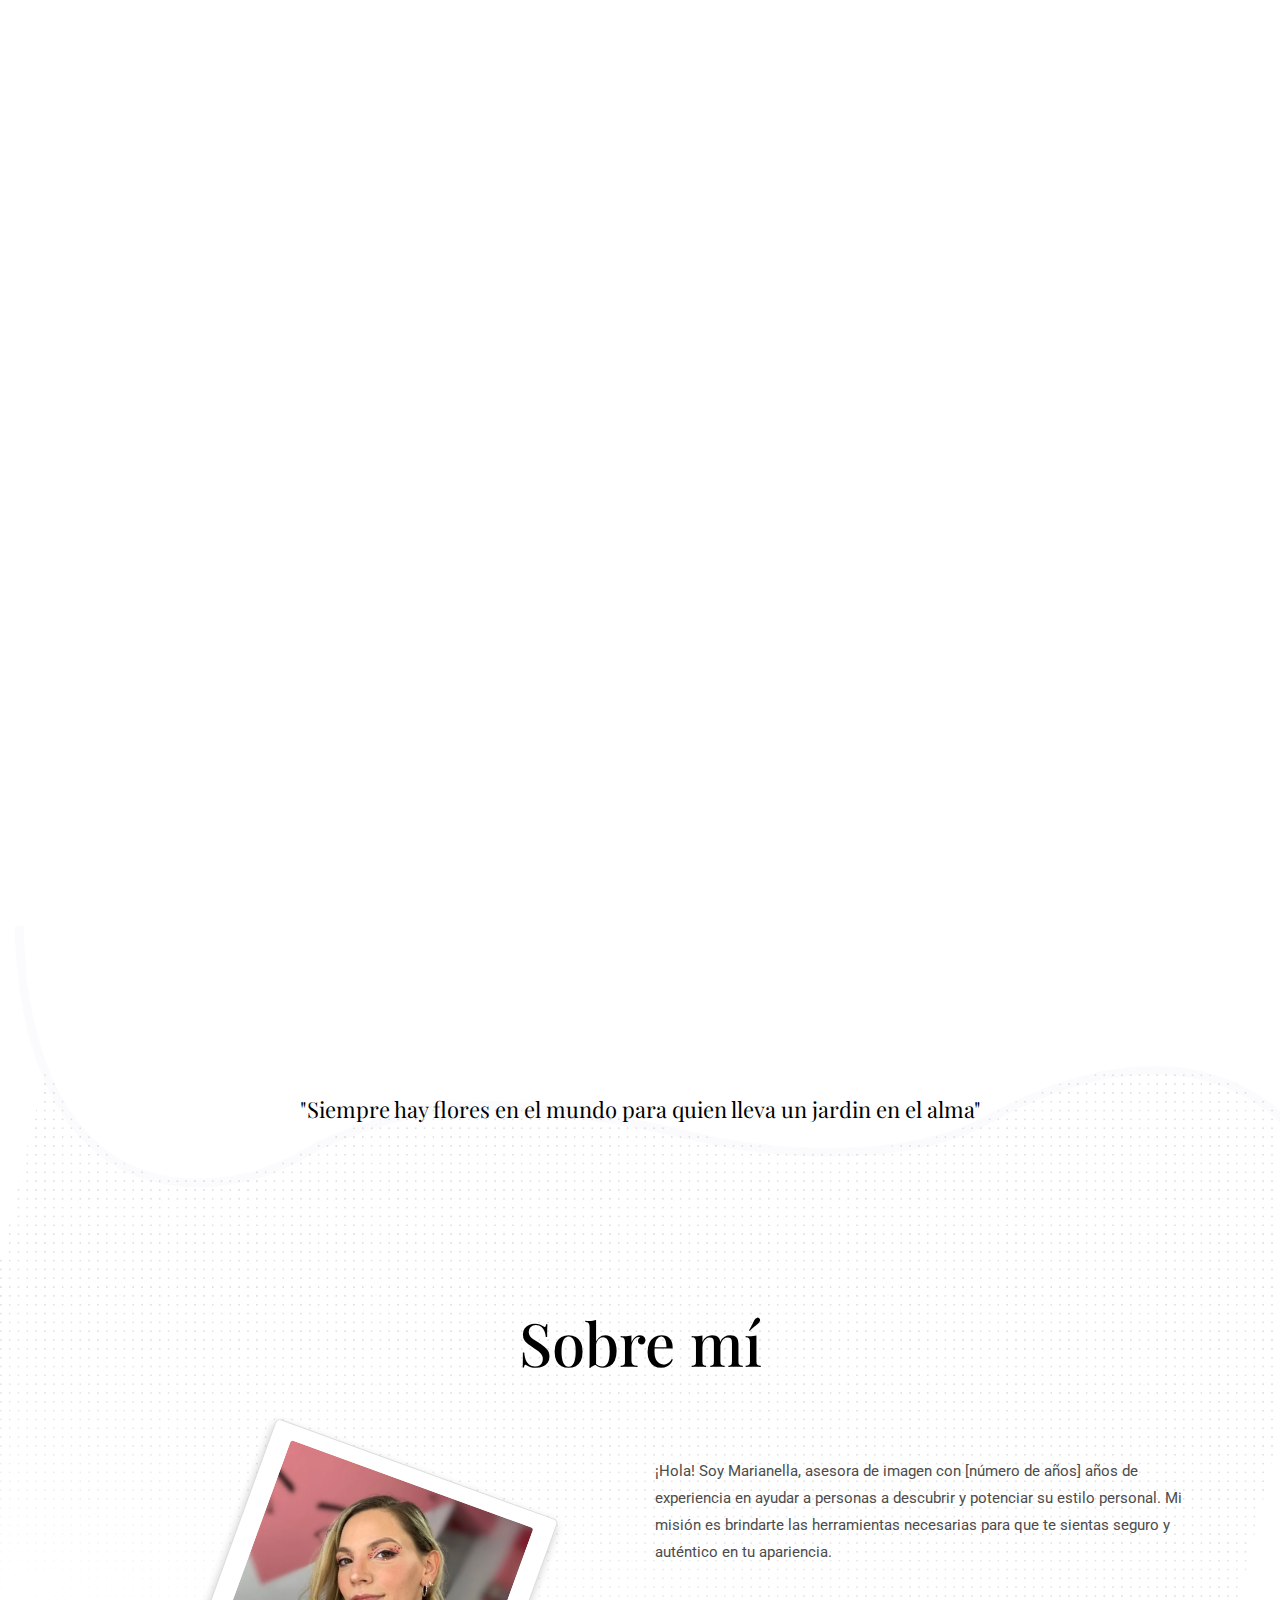
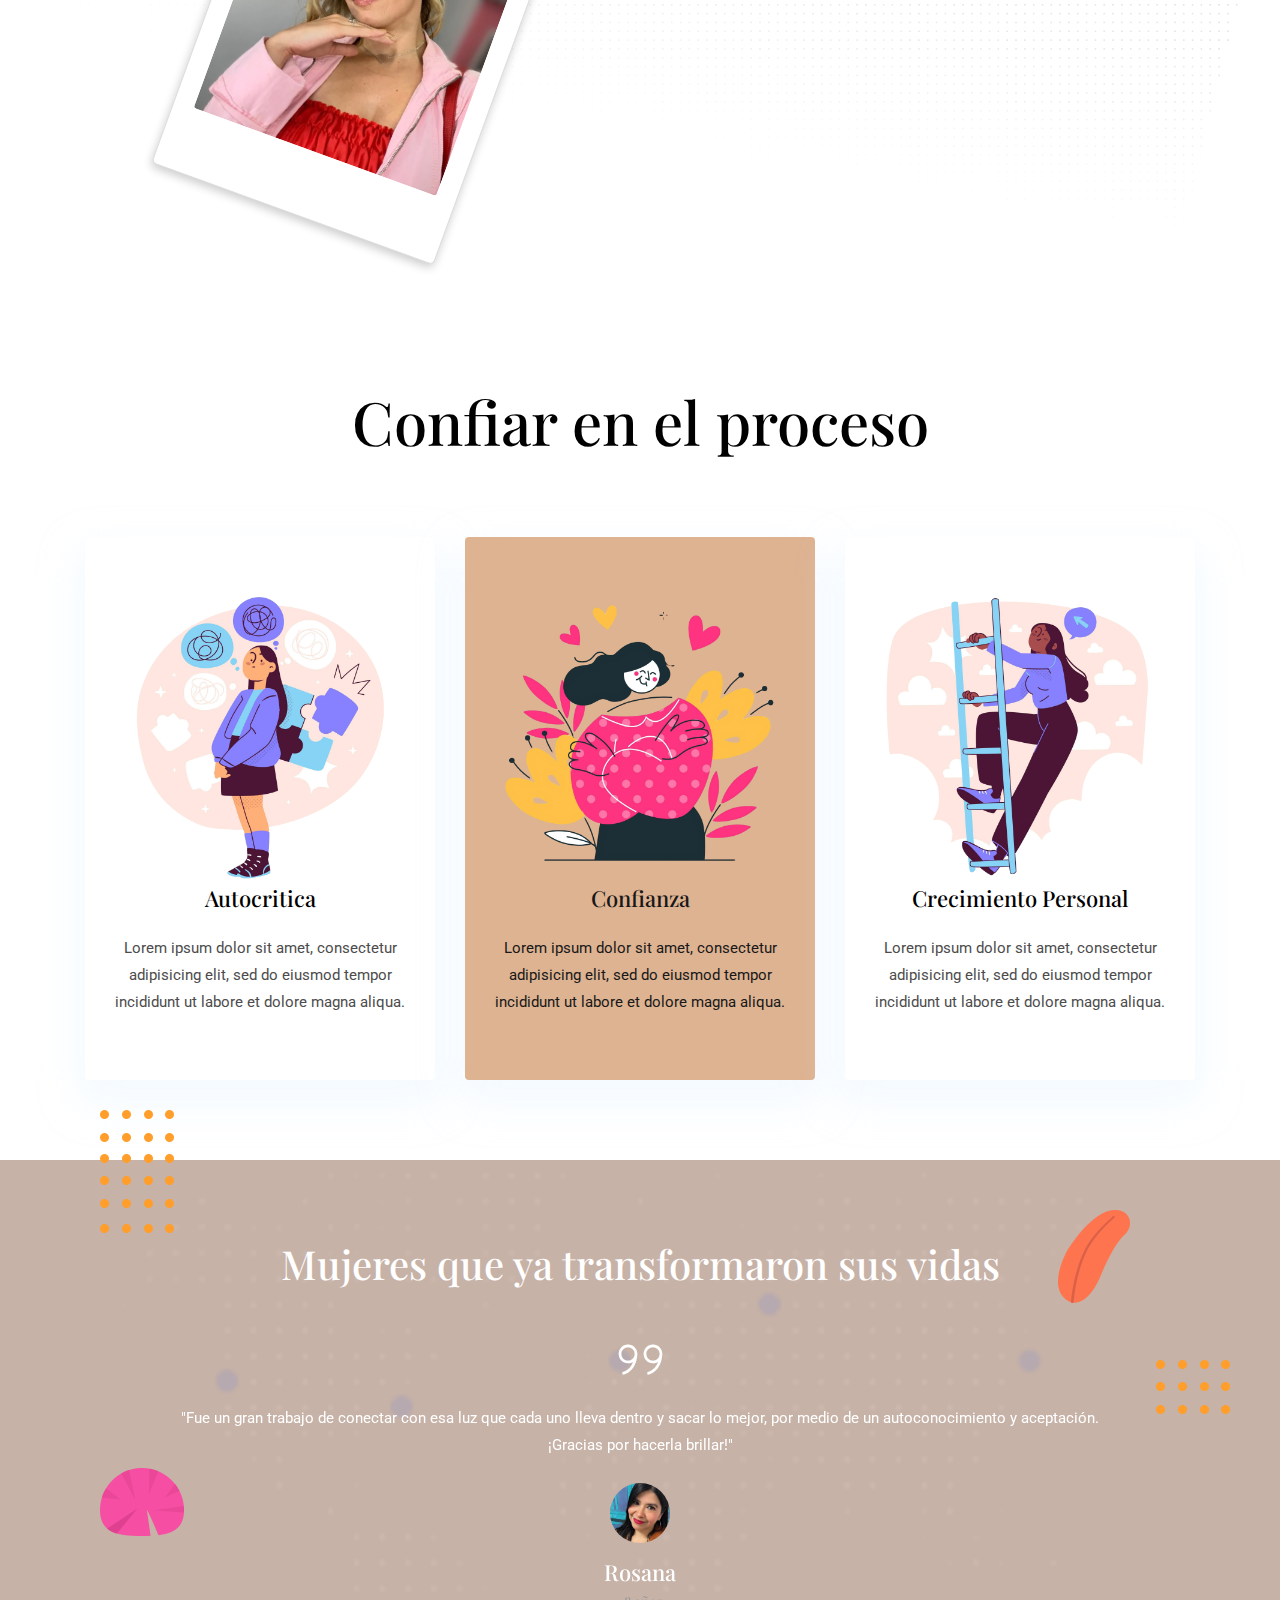
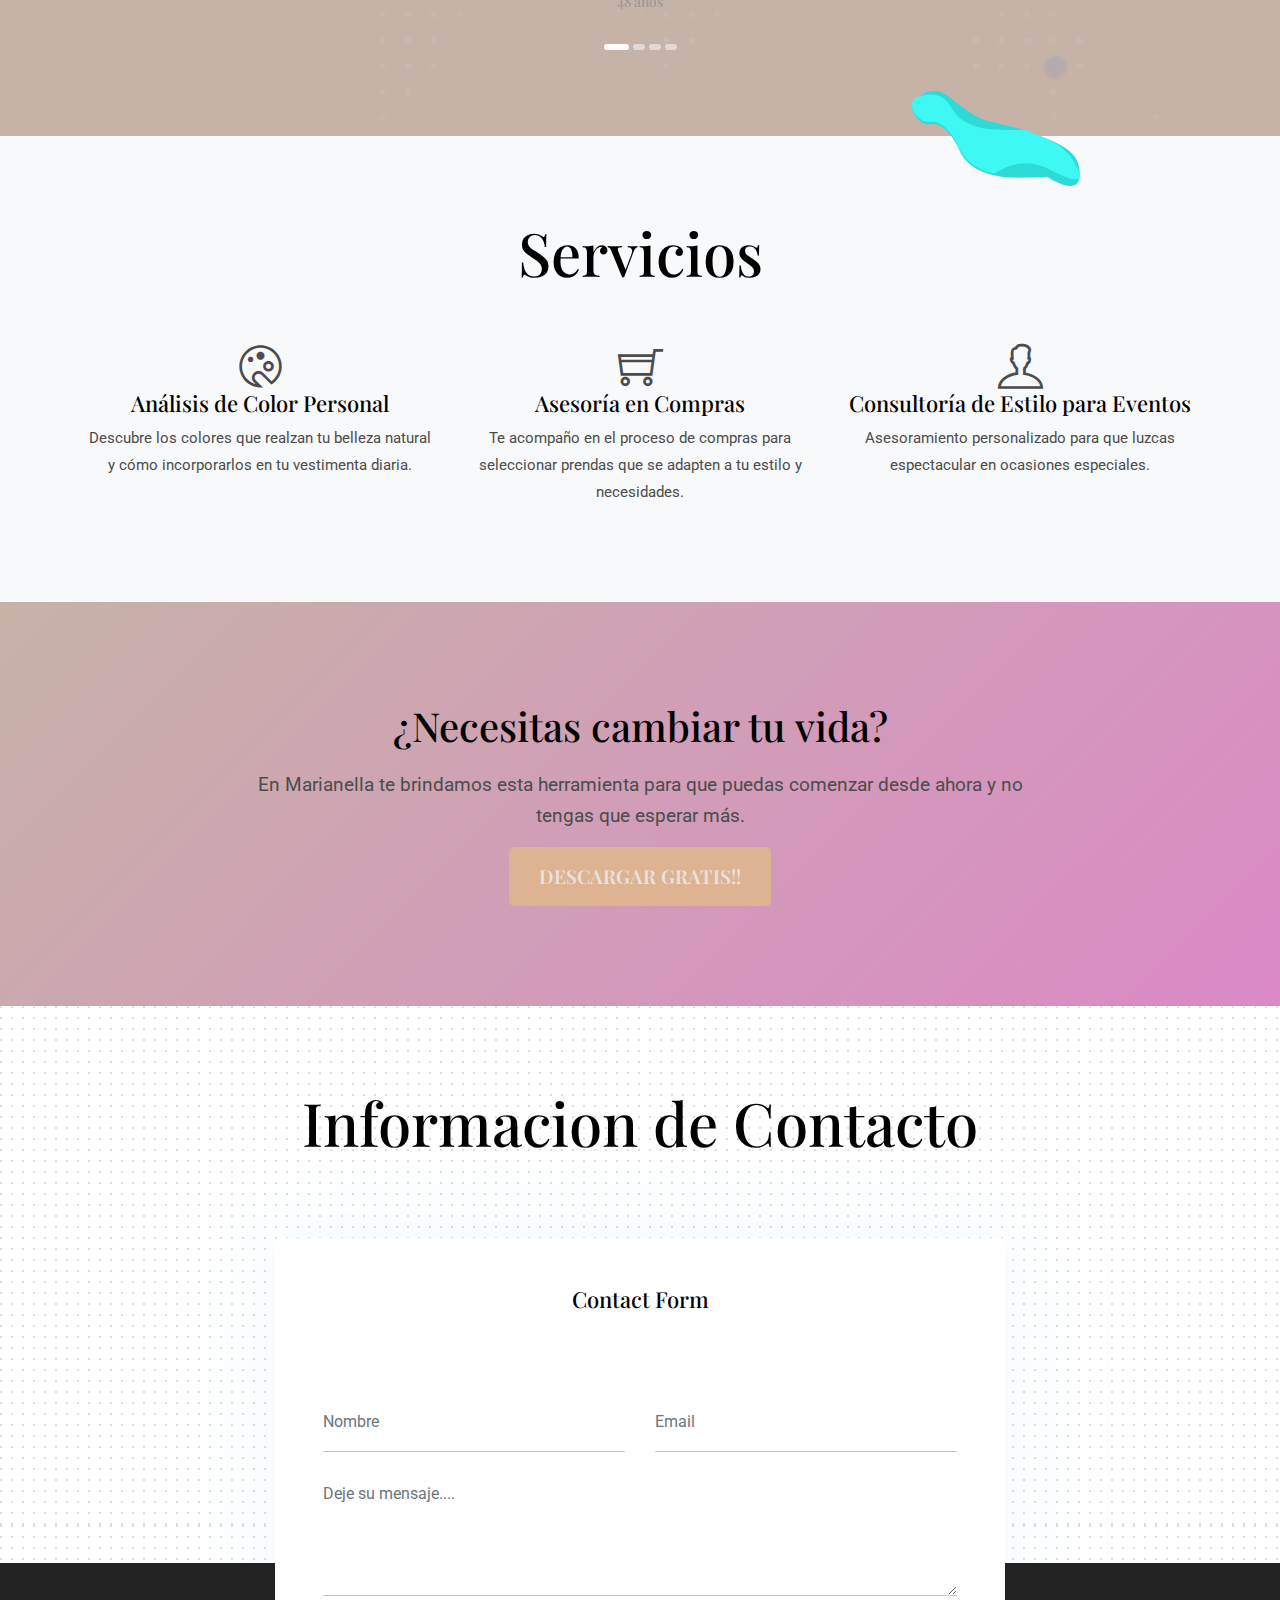
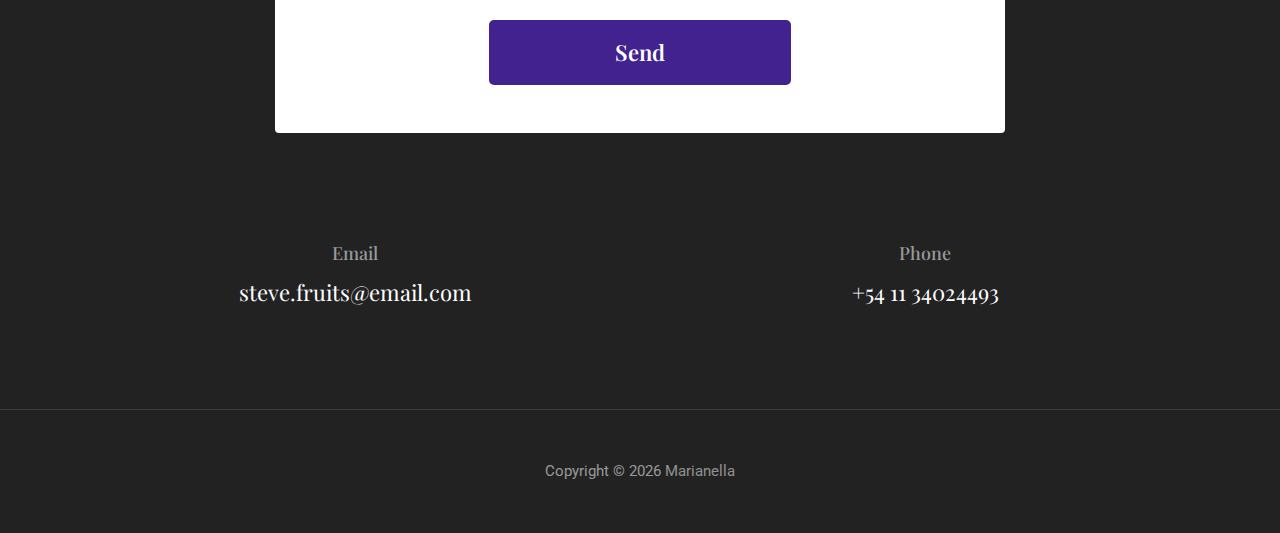
==== index.html @ 1b7acacc "Update index.html" ====
<!DOCTYPE html>
<html lang="en">
  <head>

    <meta charset="utf-8" />
    <title>Marianella</title>

    <!-- Mobile Specific Metas
  ================================================== -->
    <meta http-equiv="X-UA-Compatible" content="IE=edge" />

    <meta
      name="viewport"
      content="width=device-width, initial-scale=1.0, maximum-scale=5.0"
    />

    <!-- theme meta -->
    <meta name="theme-name" content="marianella" />

    <!-- Favicon -->
    <link rel="shortcut icon" type="image/x-icon" href="images/favico.png" />

    <!-- ** Plugins Needed for the Project ** -->
    <!-- Bootstrap -->
    <link rel="stylesheet" href="plugins/bootstrap/bootstrap.min.css" />
    <!-- slick slider -->
    <link rel="stylesheet" href="plugins/slick/slick.css" />
    <!-- themefy-icon -->
    <link rel="stylesheet" href="plugins/themify-icons/themify-icons.css" />

    <!-- Main Stylesheet -->
    <link href="css/style.css" rel="stylesheet" />
  </head>

  <body>
    <header
      class="navigation fixed-top"
      id="header-nav"
      style="opacity: 0; transition: opacity 0.5s"
    >
      <nav class="navbar navbar-expand-lg navbar-dark">
        <a class="navbar-brand font-tertiary h4" href="#">Marianella</a>
        <button
          class="navbar-toggler"
          type="button"
          data-toggle="collapse"
          data-target="#navigation"
          aria-controls="navigation"
          aria-expanded="false"
          aria-label="Toggle navigation"
        >
          <span class="navbar-toggler-icon"></span>
        </button>

        <div class="collapse navbar-collapse text-center" id="navigation">
          <ul class="navbar-nav ml-auto">
            <li class="nav-item">
              <a class="nav-link" href="#parallax">Inicio</a>
            </li>
            <li class="nav-item">
              <a class="nav-link" href="#about">Sobre mí</a>
            </li>
            <li class="nav-item">
              <a class="nav-link" href="#services">Servicios</a>
            </li>
            <li class="nav-item">
              <a class="nav-link" href="#contact">Contacto</a>
            </li>
          </ul>
        </div>
      </nav>
    </header>

    <!-- hero area -->
    <section class="hero-area bg-primary-1" id="parallax">
      <div class="container">
        <div class="row">
          <div class="col-lg-11 mx-auto">
            <h1 class="text-white font-tertiary">
              <span class="fade-in-word" style="--order: 1">Tu estilo,</span>
              <br />
              <span class="fade-in-word" style="--order: 2">Tu esencia,</span>
              <br />
              <span class="fade-in-word" style="--order: 3">Tu arte,</span>
              <br />
              <strong
                ><span class="fade-in-word" style="--order: 4"
                  >Vos</span
                ></strong
              >
            </h1>
          </div>

        </div>
      </div>

      <!-- social icon -->
      <ul class="list-unstyled ml-5 mt-3 position-relative zindex-1">
        <li class="mb-3">
          <a class="text-white" href="https://themefisher.com/"
            ><i class="ti-facebook"></i
          ></a>
        </li>
        <li class="mb-3">
          <a class="text-white" href="https://www.instagram.com/marianellaasesoradeimagen/"
            ><i class="ti-instagram"></i
          ></a>
        </li>
        <li class="mb-3">
          <a class="text-white" href="https://themefisher.com/"
            ><i class="ti-twitter"></i
          ></a>
        </li>
      </ul>
      <!-- /social icon -->
    </section>

    <!-- /hero area -->

    <!-- about -->
    <section class="section">
      <div class="container">
        <div class="row">
          <div class="col-lg-10 mx-auto text-center">
            <p class="font-secondary paragraph-lg text-dark">
              "Siempre hay flores en el mundo para quien lleva un jardin en el
              alma"
            </p>
          </div>
        </div>
      </div>
    </section>
    <!-- /about -->

    <!-- education -->
    <section id="about" class="section position-relative">
      <div class="container">
        <div class="row">
          <div class="col-lg-12 text-center">
            <h2 class="section-title">Sobre mí</h2>
          </div>
          <div class="container">
            <div class="row">
              <div
                class="col-lg-6 d-flex justify-content-center align-items-center"
              >
                <div class="polaroid">
                  <img
                    src="images/marianella.png"
                    alt="Marianella Asesora de Imagen"
                    class="img-fluid"
                  />
                </div>
              </div>
              <div class="col-lg-6">
                <p>
                  ¡Hola! Soy Marianella, asesora de imagen con [número de años]
                  años de experiencia en ayudar a personas a descubrir y
                  potenciar su estilo personal. Mi misión es brindarte las
                  herramientas necesarias para que te sientas seguro y auténtico
                  en tu apariencia.
                </p>
              </div>
            </div>
          </div>
        </div>
      </div>
      <!-- bg image -->
      <img
        class="img-fluid edu-bg-image w-100"
        src="images/backgrounds/education-bg.png"
        alt="bg-image"
      />
    </section>

    <!-- /education -->

    <!-- services -->
    <section class="section">
      <div class="container">
        <div class="row">
          <div class="col-12 text-center">
            <h2 class="section-title">Confiar en el proceso</h2>
          </div>
          <div class="col-md-4 mb-4 mb-md-0">
            <div class="card hover-shadow shadow">
              <div class="card-body text-center px-4 py-5">
                <img
                  src="images/illustrations/auto.png"
                  alt=""
                  style="width: 300px; height: 300px; object-fit: contain"
                />
                <h4 class="mb-4">Autocritica</h4>
                <p>
                  Lorem ipsum dolor sit amet, consectetur adipisicing elit, sed
                  do eiusmod tempor incididunt ut labore et dolore magna aliqua.
                </p>
              </div>
            </div>
          </div>
          <div class="col-md-4 mb-4 mb-md-0">
            <div class="card active-bg-primary hover-shadow shadow">
              <div class="card-body text-center px-4 py-5">
                <img
                  src="images/illustrations/amor.png"
                  alt=""
                  style="width: 300px; height: 300px; object-fit: contain"
                />
                <h4 class="mb-4">Confianza</h4>
                <p>
                  Lorem ipsum dolor sit amet, consectetur adipisicing elit, sed
                  do eiusmod tempor incididunt ut labore et dolore magna aliqua.
                </p>
              </div>
            </div>
          </div>
          <div class="col-md-4 mb-4 mb-md-0">
            <div class="card hover-shadow shadow">
              <div class="card-body text-center px-4 py-5">
                <img
                  src="images/illustrations/creci.png"
                  alt=""
                  style="width: 3OOpx; height: 300px; object-fit: contain"
                />
                <h4 class="mb-4">Crecimiento Personal</h4>
                <p>
                  Lorem ipsum dolor sit amet, consectetur adipisicing elit, sed
                  do eiusmod tempor incididunt ut labore et dolore magna aliqua.
                </p>
              </div>
            </div>
          </div>
        </div>
      </div>
    </section>
    <!-- /services -->

    <!-- testimonial -->
    <section class="section bg-primary position-relative testimonial-bg-shapes">
      <div class="container">
        <div class="row">
          <div class="col-12 text-center">
            <h3 class="section-title text-white mb-5">
              Mujeres que ya transformaron sus vidas
            </h3>
          </div>
          <div class="col-lg-10 mx-auto testimonial-slider">
            <!-- slider-item -->
            <div class="text-center testimonial-content">
              <i class="ti-quote-right text-white icon mb-4 d-inline-block"></i>
              <p class="text-white mb-4">
                "Fue un gran trabajo de conectar con esa luz que cada uno lleva
                dentro y sacar lo mejor, por medio de un autoconocimiento y
                aceptación. ¡Gracias por hacerla brillar!"
              </p>
              <img
                class="img-fluid rounded-circle mb-3 d-inline-block"
                src="images/testimonial/rosana.png"
                alt="Rosana"
                style="width: 60px; height: 60px"
              />
              <h4 class="text-white">Rosana</h4>
              <h6 class="text-light mb-4">48 años</h6>
            </div>
            <!-- slider-item -->
            <div class="text-center testimonial-content">
              <i class="ti-quote-right text-white icon mb-4 d-inline-block"></i>
              <p class="text-white mb-4">
                "Gracias Marianella por tu profesionalismo, paciencia y
                dedicación. ¡Me siento genial!"
              </p>
              <img
                class="img-fluid rounded-circle mb-3 d-inline-block"
                src="images/testimonial/jimena.png"
                alt="Jimena"
                style="width: 60px; height: 60px"
              />
              <h4 class="text-white">Jimena</h4>
              <h6 class="text-light mb-4">46 años</h6>
            </div>
            <!-- slider-item -->
            <div class="text-center testimonial-content">
              <i class="ti-quote-right text-white icon mb-4 d-inline-block"></i>
              <p class="text-white mb-4">
                "Después de trabajar con Marianella, finalmente me siento bien
                conmigo misma. ¡Es increíble cómo ha cambiado mi confianza!"
              </p>
              <img
                class="img-fluid rounded-circle mb-3 d-inline-block"
                src="images/testimonial/guadalupe.png"
                alt="Guadalupe"
                style="width: 60px; height: 60px"
              />
              <h4 class="text-white">Guadalupe</h4>
              <h6 class="text-light mb-4">29 años</h6>
            </div>
            <!-- slider-item -->
            <div class="text-center testimonial-content">
              <i class="ti-quote-right text-white icon mb-4 d-inline-block"></i>
              <p class="text-white mb-4">
                "No solo descubrí mi estilo personal, sino que me reconecté con
                mi poder interno. ¡Gracias por tanto!"
              </p>
              <img
                class="img-fluid rounded-circle mb-3 d-inline-block"
                src="images/testimonial/ludmila.png"
                alt="Ludmila"
                style="width: 60px; height: 60px"
              />
              <h4 class="text-white">Ludmila</h4>
              <h6 class="text-light mb-4">23 años</h6>
            </div>
          </div>
        </div>
      </div>
      <!-- bg shapes -->
      <img
        src="images/backgrounds/map.png"
        alt="map"
        class="img-fluid bg-map"
      />
      <img
        src="images/illustrations/dots-group-v.png"
        alt="bg-shape"
        class="img-fluid bg-shape-1"
      />
      <img
        src="images/illustrations/leaf-orange.png"
        alt="bg-shape"
        class="img-fluid bg-shape-2"
      />
      <img
        src="images/illustrations/dots-group-sm.png"
        alt="bg-shape"
        class="img-fluid bg-shape-3"
      />
      <img
        src="images/illustrations/leaf-pink-round.png"
        alt="bg-shape"
        class="img-fluid bg-shape-4"
      />
      <img
        src="images/illustrations/leaf-cyan.png"
        alt="bg-shape"
        class="img-fluid bg-shape-5"
      />
    </section>

    <!-- /testimonial -->

    <!-- Sección Servicios -->
    <section id="services" class="section bg-light">
      <div class="container">
        <div class="row">
          <div class="col-12 text-center">
            <h2>Servicios</h2>
          </div>
          <div class="col-md-4 mt-5">
            <div class="service-box text-center">
              <i class="ti-palette icon"></i>
              <h4>Análisis de Color Personal</h4>
              <p>
                Descubre los colores que realzan tu belleza natural y cómo
                incorporarlos en tu vestimenta diaria.
              </p>
            </div>
          </div>
          <div class="col-md-4 mt-5 text-center">
            <div class="service-box">
              <i class="ti-shopping-cart icon"></i>
              <h4>Asesoría en Compras</h4>
              <p>
                Te acompaño en el proceso de compras para seleccionar prendas
                que se adapten a tu estilo y necesidades.
              </p>
            </div>
          </div>
          <div class="col-md-4 mt-5 text-center">
            <div class="service-box">
              <i class="ti-user icon"></i>
              <h4>Consultoría de Estilo para Eventos</h4>
              <p>
                Asesoramiento personalizado para que luzcas espectacular en
                ocasiones especiales.
              </p>
            </div>
          </div>
        </div>
      </div>
    </section>
    <!-- blog -->
    <section class="banner-section text-center">
      <div class="container">
        <div class="row align-items-center">
          <div class="col-lg-12">
            <h2 class="banner-title">¿Necesitas cambiar tu vida?</h2>
            <p class="banner-text">
              En Marianella te brindamos esta herramienta para que puedas comenzar desde ahora y no tengas que esperar más.
            </p>
            <a href="herramienta.pdf" class="btn btn-primary banner-button mt-3" download>Descargar GRATIS!!</a>
          </div>
        </div>
      </div>
    </section>
    
    <!-- /blog -->

    <!-- contact -->
    <section
      id="contact"
      class="section section-on-footer"
      data-background="images/backgrounds/bg-dots.png"
    >
      <div class="container">
        <div class="row">
          <div class="col-12 text-center">
            <h2 class="section-title">Informacion de Contacto</h2>
          </div>
          <div class="col-lg-8 mx-auto">
            <div class="bg-white rounded text-center p-5 shadow-down">
              <h4 class="mb-80">Contact Form</h4>
              <form action="#" class="row">
                <div class="col-md-6">
                  <input
                    type="text"
                    id="name"
                    name="name"
                    placeholder="Nombre"
                    class="form-control px-0 mb-4"
                    required
                  />
                </div>
                <div class="col-md-6">
                  <input
                    type="email"
                    id="email"
                    name="email"
                    placeholder="Email"
                    class="form-control px-0 mb-4"
                    required
                  />
                </div>
                <div class="col-12">
                  <textarea
                    name="message"
                    id="message"
                    class="form-control px-0 mb-4"
                    placeholder="Deje su mensaje...."
                    required
                  ></textarea>
                </div>
                <div class="col-lg-6 col-10 mx-auto">
                  <button class="btn btn-primary w-100">send</button>
                </div>
              </form>
            </div>
          </div>
        </div>
      </div>
    </section>
    <!-- /contact -->
    <div id="whatsapp-button" style="display: none; position: fixed; bottom: 20px; right: 20px; z-index: 1000;">
      <a href="https://wa.me/541134024493" target="_blank" title="Contáctame en WhatsApp">
        <svg xmlns="http://www.w3.org/2000/svg" x="0px" y="0px" width="50" height="50" viewBox="0 0 48 48">
          <path fill="#fff" d="M4.9,43.3l2.7-9.8C5.9,30.6,5,27.3,5,24C5,13.5,13.5,5,24,5c5.1,0,9.8,2,13.4,5.6	C41,14.2,43,18.9,43,24c0,10.5-8.5,19-19,19c0,0,0,0,0,0h0c-3.2,0-6.3-0.8-9.1-2.3L4.9,43.3z"></path><path fill="#fff" d="M4.9,43.8c-0.1,0-0.3-0.1-0.4-0.1c-0.1-0.1-0.2-0.3-0.1-0.5L7,33.5c-1.6-2.9-2.5-6.2-2.5-9.6	C4.5,13.2,13.3,4.5,24,4.5c5.2,0,10.1,2,13.8,5.7c3.7,3.7,5.7,8.6,5.7,13.8c0,10.7-8.7,19.5-19.5,19.5c-3.2,0-6.3-0.8-9.1-2.3	L5,43.8C5,43.8,4.9,43.8,4.9,43.8z"></path><path fill="#cfd8dc" d="M24,5c5.1,0,9.8,2,13.4,5.6C41,14.2,43,18.9,43,24c0,10.5-8.5,19-19,19h0c-3.2,0-6.3-0.8-9.1-2.3	L4.9,43.3l2.7-9.8C5.9,30.6,5,27.3,5,24C5,13.5,13.5,5,24,5 M24,43L24,43L24,43 M24,43L24,43L24,43 M24,4L24,4C13,4,4,13,4,24	c0,3.4,0.8,6.7,2.5,9.6L3.9,43c-0.1,0.3,0,0.7,0.3,1c0.2,0.2,0.4,0.3,0.7,0.3c0.1,0,0.2,0,0.3,0l9.7-2.5c2.8,1.5,6,2.2,9.2,2.2	c11,0,20-9,20-20c0-5.3-2.1-10.4-5.8-14.1C34.4,6.1,29.4,4,24,4L24,4z"></path><path fill="#40c351" d="M35.2,12.8c-3-3-6.9-4.6-11.2-4.6C15.3,8.2,8.2,15.3,8.2,24c0,3,0.8,5.9,2.4,8.4L11,33l-1.6,5.8	l6-1.6l0.6,0.3c2.4,1.4,5.2,2.2,8,2.2h0c8.7,0,15.8-7.1,15.8-15.8C39.8,19.8,38.2,15.8,35.2,12.8z"></path><path fill="#fff" fill-rule="evenodd" d="M19.3,16c-0.4-0.8-0.7-0.8-1.1-0.8c-0.3,0-0.6,0-0.9,0	s-0.8,0.1-1.3,0.6c-0.4,0.5-1.7,1.6-1.7,4s1.7,4.6,1.9,4.9s3.3,5.3,8.1,7.2c4,1.6,4.8,1.3,5.7,1.2c0.9-0.1,2.8-1.1,3.2-2.3	c0.4-1.1,0.4-2.1,0.3-2.3c-0.1-0.2-0.4-0.3-0.9-0.6s-2.8-1.4-3.2-1.5c-0.4-0.2-0.8-0.2-1.1,0.2c-0.3,0.5-1.2,1.5-1.5,1.9	c-0.3,0.3-0.6,0.4-1,0.1c-0.5-0.2-2-0.7-3.8-2.4c-1.4-1.3-2.4-2.8-2.6-3.3c-0.3-0.5,0-0.7,0.2-1c0.2-0.2,0.5-0.6,0.7-0.8	c0.2-0.3,0.3-0.5,0.5-0.8c0.2-0.3,0.1-0.6,0-0.8C20.6,19.3,19.7,17,19.3,16z" clip-rule="evenodd"></path>
          </svg>
      </a>
    </div>
    

    <!-- footer -->
    <footer class="bg-dark footer-section">
      <div class="section">
        <div class="container text-center">
          <div class="row">
            <div class="col-md-6">
              <h5 class="text-light">Email</h5>
              <p class="text-white paragraph-lg font-secondary">
                steve.fruits@email.com
              </p>
            </div>
            <div class="col-md-6">
              <h5 class="text-light">Phone</h5>
              <p class="text-white paragraph-lg font-secondary">
                +54 11 34024493
              </p>
            </div>
          </div>
        </div>
      </div>
      <div class="border-top text-center border-dark py-5">
        <p class="mb-0 text-light">
          Copyright &copy;
          <script>
            var CurrentYear = new Date().getFullYear();
            document.write(CurrentYear);
          </script>
          
          <a class="text-white-50" >Marianella</a>
        </p>
      </div>
    </footer>
    <!-- /footer -->
    <script>
      document.querySelectorAll("a.nav-link").forEach((anchor) => {
        anchor.addEventListener("click", function (e) {
          e.preventDefault();
          const target = document.querySelector(this.getAttribute("href"));
          target.scrollIntoView({
            behavior: "smooth",
            block: "start",
          });
        });
      });

      document.addEventListener("DOMContentLoaded", () => {
        const lastWord = document.querySelector(".fade-in-word:last-of-type");
        const header = document.getElementById("header-nav");

        if (lastWord) {
          // Obtén el tiempo total de la animación del último span
          const animationDelay = parseFloat(
            getComputedStyle(lastWord).getPropertyValue("animation-delay")
          );
          const animationDuration = parseFloat(
            getComputedStyle(lastWord).getPropertyValue("animation-duration")
          );

          // Calcula el tiempo total de espera
          const totalAnimationTime =
            (animationDelay + animationDuration) * 1000;

          // Muestra el header después de que termine la animación
          setTimeout(() => {
            header.style.opacity = 1;
          }, totalAnimationTime);
        }
      });
    </script>
    <script>
      document.addEventListener("scroll", () => {
        const whatsappButton = document.getElementById("whatsapp-button");
        const scrollPosition = window.scrollY;
    
        // Muestra el botón si el scroll supera los 100px
        if (scrollPosition > 100) {
          whatsappButton.style.display = "block";
          whatsappButton.classList.remove("hidden");
          whatsappButton.classList.add("visible");
        } else {
          whatsappButton.classList.remove("visible");
          whatsappButton.classList.add("hidden");
          setTimeout(() => {
            whatsappButton.style.display = "none";
          }, 300); // Espera el tiempo de la animación antes de ocultarlo
        }
      });
    </script>
    
    <!-- jQuery -->
    <script src="plugins/jQuery/jquery.min.js"></script>
    <!-- Bootstrap JS -->
    <script src="plugins/bootstrap/bootstrap.min.js"></script>
    <!-- slick slider -->
    <script src="plugins/slick/slick.min.js"></script>
    <!-- filter -->
    <script src="plugins/shuffle/shuffle.min.js"></script>

    <!-- Main Script -->
    <script src="js/script.js"></script>
  </body>
</html>
---- plugins/themify-icons/themify-icons.css ----
@font-face{font-family:themify;src:url(fonts/themify.eot?-fvbane);src:url(fonts/themify.eot?#iefix-fvbane) format('embedded-opentype'),url(fonts/themify.woff?-fvbane) format('woff'),url(fonts/themify.ttf?-fvbane) format('truetype'),url(fonts/themify.svg?-fvbane#themify) format('svg');font-weight:400;font-style:normal}[class*=" ti-"],[class^=ti-]{font-family:themify;speak:none;font-style:normal;font-weight:400;font-variant:normal;text-transform:none;line-height:1;-webkit-font-smoothing:antialiased;-moz-osx-font-smoothing:grayscale}.ti-wand:before{content:"\e600"}.ti-volume:before{content:"\e601"}.ti-user:before{content:"\e602"}.ti-unlock:before{content:"\e603"}.ti-unlink:before{content:"\e604"}.ti-trash:before{content:"\e605"}.ti-thought:before{content:"\e606"}.ti-target:before{content:"\e607"}.ti-tag:before{content:"\e608"}.ti-tablet:before{content:"\e609"}.ti-star:before{content:"\e60a"}.ti-spray:before{content:"\e60b"}.ti-signal:before{content:"\e60c"}.ti-shopping-cart:before{content:"\e60d"}.ti-shopping-cart-full:before{content:"\e60e"}.ti-settings:before{content:"\e60f"}.ti-search:before{content:"\e610"}.ti-zoom-in:before{content:"\e611"}.ti-zoom-out:before{content:"\e612"}.ti-cut:before{content:"\e613"}.ti-ruler:before{content:"\e614"}.ti-ruler-pencil:before{content:"\e615"}.ti-ruler-alt:before{content:"\e616"}.ti-bookmark:before{content:"\e617"}.ti-bookmark-alt:before{content:"\e618"}.ti-reload:before{content:"\e619"}.ti-plus:before{content:"\e61a"}.ti-pin:before{content:"\e61b"}.ti-pencil:before{content:"\e61c"}.ti-pencil-alt:before{content:"\e61d"}.ti-paint-roller:before{content:"\e61e"}.ti-paint-bucket:before{content:"\e61f"}.ti-na:before{content:"\e620"}.ti-mobile:before{content:"\e621"}.ti-minus:before{content:"\e622"}.ti-medall:before{content:"\e623"}.ti-medall-alt:before{content:"\e624"}.ti-marker:before{content:"\e625"}.ti-marker-alt:before{content:"\e626"}.ti-arrow-up:before{content:"\e627"}.ti-arrow-right:before{content:"\e628"}.ti-arrow-left:before{content:"\e629"}.ti-arrow-down:before{content:"\e62a"}.ti-lock:before{content:"\e62b"}.ti-location-arrow:before{content:"\e62c"}.ti-link:before{content:"\e62d"}.ti-layout:before{content:"\e62e"}.ti-layers:before{content:"\e62f"}.ti-layers-alt:before{content:"\e630"}.ti-key:before{content:"\e631"}.ti-import:before{content:"\e632"}.ti-image:before{content:"\e633"}.ti-heart:before{content:"\e634"}.ti-heart-broken:before{content:"\e635"}.ti-hand-stop:before{content:"\e636"}.ti-hand-open:before{content:"\e637"}.ti-hand-drag:before{content:"\e638"}.ti-folder:before{content:"\e639"}.ti-flag:before{content:"\e63a"}.ti-flag-alt:before{content:"\e63b"}.ti-flag-alt-2:before{content:"\e63c"}.ti-eye:before{content:"\e63d"}.ti-export:before{content:"\e63e"}.ti-exchange-vertical:before{content:"\e63f"}.ti-desktop:before{content:"\e640"}.ti-cup:before{content:"\e641"}.ti-crown:before{content:"\e642"}.ti-comments:before{content:"\e643"}.ti-comment:before{content:"\e644"}.ti-comment-alt:before{content:"\e645"}.ti-close:before{content:"\e646"}.ti-clip:before{content:"\e647"}.ti-angle-up:before{content:"\e648"}.ti-angle-right:before{content:"\e649"}.ti-angle-left:before{content:"\e64a"}.ti-angle-down:before{content:"\e64b"}.ti-check:before{content:"\e64c"}.ti-check-box:before{content:"\e64d"}.ti-camera:before{content:"\e64e"}.ti-announcement:before{content:"\e64f"}.ti-brush:before{content:"\e650"}.ti-briefcase:before{content:"\e651"}.ti-bolt:before{content:"\e652"}.ti-bolt-alt:before{content:"\e653"}.ti-blackboard:before{content:"\e654"}.ti-bag:before{content:"\e655"}.ti-move:before{content:"\e656"}.ti-arrows-vertical:before{content:"\e657"}.ti-arrows-horizontal:before{content:"\e658"}.ti-fullscreen:before{content:"\e659"}.ti-arrow-top-right:before{content:"\e65a"}.ti-arrow-top-left:before{content:"\e65b"}.ti-arrow-circle-up:before{content:"\e65c"}.ti-arrow-circle-right:before{content:"\e65d"}.ti-arrow-circle-left:before{content:"\e65e"}.ti-arrow-circle-down:before{content:"\e65f"}.ti-angle-double-up:before{content:"\e660"}.ti-angle-double-right:before{content:"\e661"}.ti-angle-double-left:before{content:"\e662"}.ti-angle-double-down:before{content:"\e663"}.ti-zip:before{content:"\e664"}.ti-world:before{content:"\e665"}.ti-wheelchair:before{content:"\e666"}.ti-view-list:before{content:"\e667"}.ti-view-list-alt:before{content:"\e668"}.ti-view-grid:before{content:"\e669"}.ti-uppercase:before{content:"\e66a"}.ti-upload:before{content:"\e66b"}.ti-underline:before{content:"\e66c"}.ti-truck:before{content:"\e66d"}.ti-timer:before{content:"\e66e"}.ti-ticket:before{content:"\e66f"}.ti-thumb-up:before{content:"\e670"}.ti-thumb-down:before{content:"\e671"}.ti-text:before{content:"\e672"}.ti-stats-up:before{content:"\e673"}.ti-stats-down:before{content:"\e674"}.ti-split-v:before{content:"\e675"}.ti-split-h:before{content:"\e676"}.ti-smallcap:before{content:"\e677"}.ti-shine:before{content:"\e678"}.ti-shift-right:before{content:"\e679"}.ti-shift-left:before{content:"\e67a"}.ti-shield:before{content:"\e67b"}.ti-notepad:before{content:"\e67c"}.ti-server:before{content:"\e67d"}.ti-quote-right:before{content:"\e67e"}.ti-quote-left:before{content:"\e67f"}.ti-pulse:before{content:"\e680"}.ti-printer:before{content:"\e681"}.ti-power-off:before{content:"\e682"}.ti-plug:before{content:"\e683"}.ti-pie-chart:before{content:"\e684"}.ti-paragraph:before{content:"\e685"}.ti-panel:before{content:"\e686"}.ti-package:before{content:"\e687"}.ti-music:before{content:"\e688"}.ti-music-alt:before{content:"\e689"}.ti-mouse:before{content:"\e68a"}.ti-mouse-alt:before{content:"\e68b"}.ti-money:before{content:"\e68c"}.ti-microphone:before{content:"\e68d"}.ti-menu:before{content:"\e68e"}.ti-menu-alt:before{content:"\e68f"}.ti-map:before{content:"\e690"}.ti-map-alt:before{content:"\e691"}.ti-loop:before{content:"\e692"}.ti-location-pin:before{content:"\e693"}.ti-list:before{content:"\e694"}.ti-light-bulb:before{content:"\e695"}.ti-Italic:before{content:"\e696"}.ti-info:before{content:"\e697"}.ti-infinite:before{content:"\e698"}.ti-id-badge:before{content:"\e699"}.ti-hummer:before{content:"\e69a"}.ti-home:before{content:"\e69b"}.ti-help:before{content:"\e69c"}.ti-headphone:before{content:"\e69d"}.ti-harddrives:before{content:"\e69e"}.ti-harddrive:before{content:"\e69f"}.ti-gift:before{content:"\e6a0"}.ti-game:before{content:"\e6a1"}.ti-filter:before{content:"\e6a2"}.ti-files:before{content:"\e6a3"}.ti-file:before{content:"\e6a4"}.ti-eraser:before{content:"\e6a5"}.ti-envelope:before{content:"\e6a6"}.ti-download:before{content:"\e6a7"}.ti-direction:before{content:"\e6a8"}.ti-direction-alt:before{content:"\e6a9"}.ti-dashboard:before{content:"\e6aa"}.ti-control-stop:before{content:"\e6ab"}.ti-control-shuffle:before{content:"\e6ac"}.ti-control-play:before{content:"\e6ad"}.ti-control-pause:before{content:"\e6ae"}.ti-control-forward:before{content:"\e6af"}.ti-control-backward:before{content:"\e6b0"}.ti-cloud:before{content:"\e6b1"}.ti-cloud-up:before{content:"\e6b2"}.ti-cloud-down:before{content:"\e6b3"}.ti-clipboard:before{content:"\e6b4"}.ti-car:before{content:"\e6b5"}.ti-calendar:before{content:"\e6b6"}.ti-book:before{content:"\e6b7"}.ti-bell:before{content:"\e6b8"}.ti-basketball:before{content:"\e6b9"}.ti-bar-chart:before{content:"\e6ba"}.ti-bar-chart-alt:before{content:"\e6bb"}.ti-back-right:before{content:"\e6bc"}.ti-back-left:before{content:"\e6bd"}.ti-arrows-corner:before{content:"\e6be"}.ti-archive:before{content:"\e6bf"}.ti-anchor:before{content:"\e6c0"}.ti-align-right:before{content:"\e6c1"}.ti-align-left:before{content:"\e6c2"}.ti-align-justify:before{content:"\e6c3"}.ti-align-center:before{content:"\e6c4"}.ti-alert:before{content:"\e6c5"}.ti-alarm-clock:before{content:"\e6c6"}.ti-agenda:before{content:"\e6c7"}.ti-write:before{content:"\e6c8"}.ti-window:before{content:"\e6c9"}.ti-widgetized:before{content:"\e6ca"}.ti-widget:before{content:"\e6cb"}.ti-widget-alt:before{content:"\e6cc"}.ti-wallet:before{content:"\e6cd"}.ti-video-clapper:before{content:"\e6ce"}.ti-video-camera:before{content:"\e6cf"}.ti-vector:before{content:"\e6d0"}.ti-themify-logo:before{content:"\e6d1"}.ti-themify-favicon:before{content:"\e6d2"}.ti-themify-favicon-alt:before{content:"\e6d3"}.ti-support:before{content:"\e6d4"}.ti-stamp:before{content:"\e6d5"}.ti-split-v-alt:before{content:"\e6d6"}.ti-slice:before{content:"\e6d7"}.ti-shortcode:before{content:"\e6d8"}.ti-shift-right-alt:before{content:"\e6d9"}.ti-shift-left-alt:before{content:"\e6da"}.ti-ruler-alt-2:before{content:"\e6db"}.ti-receipt:before{content:"\e6dc"}.ti-pin2:before{content:"\e6dd"}.ti-pin-alt:before{content:"\e6de"}.ti-pencil-alt2:before{content:"\e6df"}.ti-palette:before{content:"\e6e0"}.ti-more:before{content:"\e6e1"}.ti-more-alt:before{content:"\e6e2"}.ti-microphone-alt:before{content:"\e6e3"}.ti-magnet:before{content:"\e6e4"}.ti-line-double:before{content:"\e6e5"}.ti-line-dotted:before{content:"\e6e6"}.ti-line-dashed:before{content:"\e6e7"}.ti-layout-width-full:before{content:"\e6e8"}.ti-layout-width-default:before{content:"\e6e9"}.ti-layout-width-default-alt:before{content:"\e6ea"}.ti-layout-tab:before{content:"\e6eb"}.ti-layout-tab-window:before{content:"\e6ec"}.ti-layout-tab-v:before{content:"\e6ed"}.ti-layout-tab-min:before{content:"\e6ee"}.ti-layout-slider:before{content:"\e6ef"}.ti-layout-slider-alt:before{content:"\e6f0"}.ti-layout-sidebar-right:before{content:"\e6f1"}.ti-layout-sidebar-none:before{content:"\e6f2"}.ti-layout-sidebar-left:before{content:"\e6f3"}.ti-layout-placeholder:before{content:"\e6f4"}.ti-layout-menu:before{content:"\e6f5"}.ti-layout-menu-v:before{content:"\e6f6"}.ti-layout-menu-separated:before{content:"\e6f7"}.ti-layout-menu-full:before{content:"\e6f8"}.ti-layout-media-right-alt:before{content:"\e6f9"}.ti-layout-media-right:before{content:"\e6fa"}.ti-layout-media-overlay:before{content:"\e6fb"}.ti-layout-media-overlay-alt:before{content:"\e6fc"}.ti-layout-media-overlay-alt-2:before{content:"\e6fd"}.ti-layout-media-left-alt:before{content:"\e6fe"}.ti-layout-media-left:before{content:"\e6ff"}.ti-layout-media-center-alt:before{content:"\e700"}.ti-layout-media-center:before{content:"\e701"}.ti-layout-list-thumb:before{content:"\e702"}.ti-layout-list-thumb-alt:before{content:"\e703"}.ti-layout-list-post:before{content:"\e704"}.ti-layout-list-large-image:before{content:"\e705"}.ti-layout-line-solid:before{content:"\e706"}.ti-layout-grid4:before{content:"\e707"}.ti-layout-grid3:before{content:"\e708"}.ti-layout-grid2:before{content:"\e709"}.ti-layout-grid2-thumb:before{content:"\e70a"}.ti-layout-cta-right:before{content:"\e70b"}.ti-layout-cta-left:before{content:"\e70c"}.ti-layout-cta-center:before{content:"\e70d"}.ti-layout-cta-btn-right:before{content:"\e70e"}.ti-layout-cta-btn-left:before{content:"\e70f"}.ti-layout-column4:before{content:"\e710"}.ti-layout-column3:before{content:"\e711"}.ti-layout-column2:before{content:"\e712"}.ti-layout-accordion-separated:before{content:"\e713"}.ti-layout-accordion-merged:before{content:"\e714"}.ti-layout-accordion-list:before{content:"\e715"}.ti-ink-pen:before{content:"\e716"}.ti-info-alt:before{content:"\e717"}.ti-help-alt:before{content:"\e718"}.ti-headphone-alt:before{content:"\e719"}.ti-hand-point-up:before{content:"\e71a"}.ti-hand-point-right:before{content:"\e71b"}.ti-hand-point-left:before{content:"\e71c"}.ti-hand-point-down:before{content:"\e71d"}.ti-gallery:before{content:"\e71e"}.ti-face-smile:before{content:"\e71f"}.ti-face-sad:before{content:"\e720"}.ti-credit-card:before{content:"\e721"}.ti-control-skip-forward:before{content:"\e722"}.ti-control-skip-backward:before{content:"\e723"}.ti-control-record:before{content:"\e724"}.ti-control-eject:before{content:"\e725"}.ti-comments-smiley:before{content:"\e726"}.ti-brush-alt:before{content:"\e727"}.ti-youtube:before{content:"\e728"}.ti-vimeo:before{content:"\e729"}.ti-twitter:before{content:"\e72a"}.ti-time:before{content:"\e72b"}.ti-tumblr:before{content:"\e72c"}.ti-skype:before{content:"\e72d"}.ti-share:before{content:"\e72e"}.ti-share-alt:before{content:"\e72f"}.ti-rocket:before{content:"\e730"}.ti-pinterest:before{content:"\e731"}.ti-new-window:before{content:"\e732"}.ti-microsoft:before{content:"\e733"}.ti-list-ol:before{content:"\e734"}.ti-linkedin:before{content:"\e735"}.ti-layout-sidebar-2:before{content:"\e736"}.ti-layout-grid4-alt:before{content:"\e737"}.ti-layout-grid3-alt:before{content:"\e738"}.ti-layout-grid2-alt:before{content:"\e739"}.ti-layout-column4-alt:before{content:"\e73a"}.ti-layout-column3-alt:before{content:"\e73b"}.ti-layout-column2-alt:before{content:"\e73c"}.ti-instagram:before{content:"\e73d"}.ti-google:before{content:"\e73e"}.ti-github:before{content:"\e73f"}.ti-flickr:before{content:"\e740"}.ti-facebook:before{content:"\e741"}.ti-dropbox:before{content:"\e742"}.ti-dribbble:before{content:"\e743"}.ti-apple:before{content:"\e744"}.ti-android:before{content:"\e745"}.ti-save:before{content:"\e746"}.ti-save-alt:before{content:"\e747"}.ti-yahoo:before{content:"\e748"}.ti-wordpress:before{content:"\e749"}.ti-vimeo-alt:before{content:"\e74a"}.ti-twitter-alt:before{content:"\e74b"}.ti-tumblr-alt:before{content:"\e74c"}.ti-trello:before{content:"\e74d"}.ti-stack-overflow:before{content:"\e74e"}.ti-soundcloud:before{content:"\e74f"}.ti-sharethis:before{content:"\e750"}.ti-sharethis-alt:before{content:"\e751"}.ti-reddit:before{content:"\e752"}.ti-pinterest-alt:before{content:"\e753"}.ti-microsoft-alt:before{content:"\e754"}.ti-linux:before{content:"\e755"}.ti-jsfiddle:before{content:"\e756"}.ti-joomla:before{content:"\e757"}.ti-html5:before{content:"\e758"}.ti-flickr-alt:before{content:"\e759"}.ti-email:before{content:"\e75a"}.ti-drupal:before{content:"\e75b"}.ti-dropbox-alt:before{content:"\e75c"}.ti-css3:before{content:"\e75d"}.ti-rss:before{content:"\e75e"}.ti-rss-alt:before{content:"\e75f"}
---- css/style.css ----
/*  typography */
@import url("https://fonts.googleapis.com/css?family=Playfair+Display:700|Roboto:400");
body {
  line-height: 1.2;
  font-family: "Roboto", sans-serif;
  -webkit-font-smoothing: antialiased;
  font-size: 15px;
  color: #4c4c4c;
}

p, .paragraph {
  font-weight: 400;
  color: #4c4c4c;
  font-size: 15px;
  line-height: 1.8;
  font-family: "Roboto", sans-serif;
}
p-lg, .paragraph-lg {
  font-size: 22px;
}

h1, h2, h3, h4, h5, h6 {
  color: #000;
  font-family: "Playfair Display", serif;
  line-height: 1.2;
}

h1, .h1 {
  font-size: 80px;
}
@media (max-width: 991px) {
  h1, .h1 {
    font-size: 65px;
  }
}

h2, .h2 {
  font-size: 60px;
}
@media (max-width: 991px) {
  h2, .h2 {
    font-size: 50px;
  }
}

h3, .h3 {
  font-size: 40px;
}

h4, .h4 {
  font-size: 22px;
}

h5, .h5 {
  font-size: 18px;
}

h6, .h6 {
  font-size: 14px;
}

/* Button style */
.btn {
  font-size: 22px;
  font-family: "Playfair Display", serif;
  text-transform: capitalize;
  padding: 16px 44px;
  border-radius: 5px;
  font-weight: 600;
  border: 0;
  position: relative;
  z-index: 1;
  transition: 0.2s ease;
}
.btn:focus {
  outline: 0;
  box-shadow: none !important;
}
.btn:active {
  box-shadow: none;
}
.btn-sm {
  font-size: 15px;
  padding: 10px 30px;
}
.btn-xs {
  padding: 5px 10px;
  font-size: 15px;
}

.btn-primary {
  background: #41228e;
  color: #fff;
}
.btn-primary:active {
  background: #542cb7 !important;
}
.btn-primary:hover {
  background: #542cb7;
}
.btn-primary.focus, .btn-primary.active {
  background: #542cb7 !important;
  box-shadow: none !important;
}

.btn-transparent {
  background: transparent;
  color: #DB89C7;
  font-weight: bold;
}
.btn-transparent:active, .btn-transparent:hover {
  color: #41228e;
}

body {
  background-color: #fff;
  overflow-x: hidden;
}

::-moz-selection {
  background: #542cb7;
  color: #fff;
}

::selection {
  background: #542cb7;
  color: #fff;
}

/* preloader */
.preloader {
  position: fixed;
  top: 0;
  left: 0;
  right: 0;
  bottom: 0;
  background-color: #fff;
  z-index: 999;
  display: flex;
  align-items: center;
  justify-content: center;
}

ol,
ul {
  list-style-type: none;
  margin: 0px;
}

img {
  vertical-align: middle;
  border: 0;
}

a,
a:hover,
a:focus {
  text-decoration: none;
}

a,
button,
select {
  cursor: pointer;
  transition: 0.2s ease;
}
a:focus,
button:focus,
select:focus {
  outline: 0;
}

a.text-dark:hover {
  color: #41228e !important;
}

a:hover {
  color: #41228e;
}

.slick-slide {
  outline: 0;
}

.section {
  padding-top: 80px;
  padding-bottom: 80px;
}
.section-title {
  margin-bottom: 80px;
  font-family: "Playfair Display", serif;
}

.bg-cover {
  background-size: cover;
  background-position: center center;
  background-repeat: no-repeat;
}

/* overlay */
.overlay {
  position: relative;
}
.overlay::before {
  position: absolute;
  content: "";
  height: 100%;
  width: 100%;
  top: 0;
  left: 0;
  background: #000;
  opacity: 0.5;
}

.outline-0 {
  outline: 0 !important;
}

.d-unset {
  display: unset !important;
}

.bg-primary {
  background: #C7B2A7 !important;
}
.bg-primary-1 {
  background: url('../images/backgrounds/still-life-fashion-designer-s-office.jpg') no-repeat center center;
  background-size: cover;
  -webkit-background-size: cover; /* Compatibilidad con navegadores más antiguos */
  -moz-background-size: cover;
  -o-background-size: cover;
  background-attachment: fixed; /* Mantiene la imagen fija al hacer scroll */
}
.bg-gray {
  background: #eaeaea !important;
}

.text-primary {
  color: #41228e !important;
}

.text-color {
  color: #4c4c4c;
}

.text-dark {
  color: #000 !important;
}

.text-light {
  color: #999999 !important;
}

.mb-10 {
  margin-bottom: 10px !important;
}

.mb-20 {
  margin-bottom: 20px !important;
}

.mb-30 {
  margin-bottom: 30px !important;
}

.mb-40 {
  margin-bottom: 40px !important;
}

.mb-50 {
  margin-bottom: 50px !important;
}

.mb-60 {
  margin-bottom: 60px !important;
}

.mb-70 {
  margin-bottom: 70px !important;
}

.mb-80 {
  margin-bottom: 80px !important;
}

.mb-90 {
  margin-bottom: 90px !important;
}

.mb-100 {
  margin-bottom: 100px !important;
}

.zindex-1 {
  z-index: 1;
}

.rounded-lg {
  border-radius: 15px;
}

.overflow-hidden {
  overflow: hidden;
}

.font-secondary {
  font-family: "Playfair Display", serif !important;
}

.font-tertiary {
  font-family: "Playfair Display", serif !important;
}

.shadow {
  box-shadow: 0px 18px 39.1px 6.9px rgba(224, 241, 255, 0.34) !important;
}

.bg-dark {
  background-color: #222222 !important;
}

/* icon */
.icon {
  font-size: 45px;
}

.icon-bg {
  height: 100px;
  width: 100px;
  line-height: 100px;
  text-align: center;
}

.icon-light {
  color: #c8d5ef;
}

/* /icon */
.polaroid {
  display: inline-block;
  background-color: #fff; /* Fondo blanco del marco */
  padding: 15px 20px;
  border: 1px solid #ddd; /* Borde del marco */
  border-radius: 5px; /* Bordes ligeramente redondeados */
  box-shadow: 0 4px 10px rgba(0, 0, 0, 0.2); /* Sombra para efecto 3D */
  transform: rotate(20deg); /* Rotación de la imagen */
  width: 300px; /* Ancho del marco */
  text-align: center;
}

.polaroid img {
  display: block;
  width: 100%; /* Ajusta la imagen al ancho del marco */
  height: auto; /* Mantiene las proporciones de la imagen */
  border-radius: 3px; /* Bordes redondeados de la imagen */
}

.polaroid::after {
  content: ""; /* Texto debajo de la imagen estilo Polaroid */
  display: block;
  margin-top: 50px;
  font-family: "Arial", sans-serif;
  font-size: 14px;
  color: #555;
}


/* slick slider */
.slick-dots {
  text-align: center;
  padding-left: 0;
}
.slick-dots li {
  display: inline-block;
  margin: 2px;
}
.slick-dots li.slick-active button {
  background: #fff;
  width: 25px;
}
.slick-dots li button {
  height: 6px;
  width: 12px;
  background: rgba(255, 255, 255, 0.5);
  color: transparent;
  border-radius: 10px;
  overflow: hidden;
  transition: 0.2s ease;
  border: 0;
}

/* /slick slider */
/* form */
.form-control {
  border: 0;
  border-radius: 0;
  border-bottom: 1px solid #c7c7c7;
  height: 60px;
}
.form-control:focus {
  border-color: #41228e;
  outline: 0;
  box-shadow: none !important;
}

textarea.form-control {
  height: 120px;
}

/* /form */
/* card */
.card {
  border: 0;
}
.card-header {
  border: 0;
}
.card-footer {
  border: 0;
}
#whatsapp-button {
  transition: opacity 0.3s ease, transform 0.3s ease;
}
#whatsapp-button.hidden {
  opacity: 0;
  transform: translateY(100%);
}
#whatsapp-button.visible {
  opacity: 1;
  transform: translateY(0);
}

/* /card */
.navigation {
  padding: 40px 130px;
  transition: 0.3s ease;
}
.navigation.nav-bg {
  background-color: #DEB392;
  padding: 15px 100px;
}
@media (max-width: 991px) {
  .navigation.nav-bg {
    padding: 15px 20px;
  }
}
@media (max-width: 991px) {
  .navigation {
    padding: 20px;
    background: #DEB392;
  }
}

.navbar .nav-item .nav-link {
  font-family: "Playfair Display", serif;
  text-transform: uppercase;
  padding: 15px;
}
.navbar .nav-item.active {
  font-weight: bold;
}

.navbar-dark .navbar-nav .nav-link {
  color: #fff;
}

.hero-area {
  padding: 300px 0 200px;
  position: relative;
}
@media (max-width: 767px) {
  .hero-area {
    padding: 250px 0 150px;
    overflow: hidden;
  }
}
.hero-area h1 {
  position: relative;
  z-index: 2;
}

.layer {
  position: absolute;
  z-index: 1;
}

#l1 {
  bottom: 0;
  left: 0;
}

#l2 {
  top: 190px;
  left: -250px;
}

#l3 {
  top: 200px;
  left: 40%;
}

#l4 {
  top: 200px;
  right: 40%;
}

#l5 {
  top: 100px;
  right: -150px;
}

#l6 {
  bottom: -20px;
  left: 10%;
}

#l7 {
  bottom: 100px;
  left: 20%;
}

#l8 {
  bottom: 160px;
  right: 45%;
}

#l9 {
  bottom: 100px;
  right: -10px;
}

.layer-bg {
  position: absolute;
  bottom: 0;
  left: 0;
}
.fade-in-word {
  display: inline-block;
  opacity: 0;
  transform: translateY(20px);
  animation: fadeIn 0.5s ease-in-out forwards;
  animation-delay: calc(var(--order) * 0.5s);
}

@keyframes fadeIn {
  0% {
    opacity: 0;
    transform: translateY(20px);
  }
  100% {
    opacity: 1;
    transform: translateY(0);
  }
}
.banner-section {
  background: linear-gradient(135deg, #C7B2A7, #DB89C7);
  color: #fff;
  padding: 100px 0;
  text-align: center;
}

.banner-title {
  font-size: 2.5rem;
  font-family: "Playfair Display", serif;
  margin-bottom: 20px;
}

.banner-text {
  font-size: 1.2rem;
  margin-bottom: 30px;
  line-height: 1.6;
  max-width: 800px;
  margin: 0 auto;
}

.banner-button {
  padding: 15px 30px;
  font-size: 1.2rem;
  font-family: "Playfair Display", serif;
  text-transform: uppercase;
  border-radius: 5px;
  background-color: #DEB392;
  color: #E7e2df;
  text-decoration: none;
  transition: background-color 0.3s, color 0.3s;
}

.banner-button:hover {
  background-color: #BF9F8A;
  color: #e9e9e9;
}

/* skills */
.progress-wrapper {
  height: 130px;
  overflow: hidden;
}

.wave {
  position: absolute;
  width: 100%;
  height: 100%;
}
.wave::before, .wave::after {
  content: "";
  position: absolute;
  width: 800px;
  height: 800px;
  bottom: 0;
  left: 50%;
  background-color: rgba(151, 31, 31, 0.4);
  border-radius: 45%;
  transform: translateX(-50%) rotate(0);
  -webkit-animation: rotate 6s linear infinite;
          animation: rotate 6s linear infinite;
  z-index: 10;
}
.wave::after {
  border-radius: 47%;
  background-color: rgba(255, 255, 255, 0.9);
  transform: translateX(-50%) rotate(0);
  -webkit-animation: rotate 10s linear -5s infinite;
          animation: rotate 10s linear -5s infinite;
  z-index: 20;
}

@-webkit-keyframes rotate {
  50% {
    transform: translateX(-50%) rotate(180deg);
  }
  100% {
    transform: translateX(-50%) rotate(360deg);
  }
}

@keyframes rotate {
  50% {
    transform: translateX(-50%) rotate(180deg);
  }
  100% {
    transform: translateX(-50%) rotate(360deg);
  }
}
/* /skills */
/* education */
.edu-bg-image {
  position: absolute;
  left: 0;
  top: -300px;
  z-index: -1;
}

/* /education */
/* service */
.hover-bg-primary {
  transition: 0.3s ease;
}
.hover-bg-primary:hover {
  background: #41228e;
}
.hover-bg-primary:hover * {
  color: #fff;
}

.active-bg-primary {
  transition: 0.3s ease;
  background: #DEB392;
}
.active-bg-primary * {
  color: #181818;
}

.hover-shadow {
  transition: 0.2s ease;
}
.hover-shadow:hover {
  box-shadow: 0px 18px 40px 8px rgba(224, 241, 255, 0.54) !important;
}

/* /service */
/* portfolio */
.hover-wrapper {
  overflow: hidden;
}
.hover-wrapper img {
  transition: 0.3s ease;
  transform: scale(1.1);
}
.hover-wrapper:hover img {
  transform: scale(1);
}
.hover-wrapper:hover .hover-overlay {
  opacity: 1;
  visibility: visible;
}

.hover-overlay {
  position: absolute;
  height: 100%;
  width: 100%;
  border-radius: inherit;
  top: 0;
  left: 0;
  background: rgba(0, 0, 0, 0.3);
  opacity: 0;
  visibility: hidden;
  transition: 0.3s ease;
}

.hover-content {
  position: absolute;
  top: 50%;
  transform: translateY(-50%);
  left: 0;
  right: 0;
  text-align: center;
}

/* /portfolio */
/* testimonial */
.testimonial-content strong {
  color: #2bfdff;
  font-weight: normal;
}

.testimonial-bg-shapes .container {
  position: relative;
  z-index: 1;
}
.testimonial-bg-shapes .bg-map {
  position: absolute;
  left: 50%;
  top: 50%;
  transform: translate(-50%, -50%);
}
.testimonial-bg-shapes .bg-shape-1 {
  position: absolute;
  left: 100px;
  top: -50px;
}
.testimonial-bg-shapes .bg-shape-2 {
  position: absolute;
  right: 150px;
  top: 50px;
}
.testimonial-bg-shapes .bg-shape-3 {
  position: absolute;
  right: 50px;
  top: 200px;
}
.testimonial-bg-shapes .bg-shape-4 {
  position: absolute;
  left: 100px;
  bottom: 200px;
}
.testimonial-bg-shapes .bg-shape-5 {
  position: absolute;
  right: 200px;
  bottom: -50px;
}

/* /testimonial */
/* footer */
.footer-section {
  padding-top: 200px;
}

.section-on-footer {
  margin-bottom: -250px;
}

.shadow-down {
  position: relative;
}
.shadow-down::before {
  position: absolute;
  content: "";
  box-shadow: 0px 0px 80.75px 14.25px rgba(224, 241, 255, 0.34);
  height: 100%;
  width: 100%;
  left: 0;
  top: 0;
  z-index: -1;
}

/* /footer */
.card-lg {
  flex-direction: row-reverse;
  align-items: center;
}
@media (max-width: 991px) {
  .card-lg {
    flex-direction: column;
  }
}

blockquote {
  display: inline-block;
  padding: 20px 25px;
  background: #eaeaea;
  border-left: 3px solid #41228e;
  font-style: italic;
  font-size: 22px;
  line-height: 1.7;
}

.content * {
  margin-bottom: 20px;
}
.content strong {
  font-family: "Playfair Display", serif;
  font-size: 22px;
  font-weight: normal;
  color: #000;
  display: inherit;
  line-height: 1.5;
}

.page-title-alt {
  padding: 350px 0 70px;
}

.border-thick {
  border: 10px solid;
}

.drag-lg-top {
  margin-top: -230px;
}
@media (max-width: 991px) {
  .drag-lg-top {
    margin-top: 0;
  }
}

.page-title-alt .container {
  position: relative;
  z-index: 1;
}
.page-title-alt .bg-shape-1 {
  position: absolute;
  left: 0;
  top: 0;
  height: 100%;
}
.page-title-alt .bg-shape-2 {
  position: absolute;
  left: 70px;
  top: 100px;
}
.page-title-alt .bg-shape-3 {
  position: absolute;
  left: 30%;
  top: 50px;
  transform: rotate(180deg);
}
.page-title-alt .bg-shape-4 {
  position: absolute;
  left: 100px;
  bottom: 100px;
}
.page-title-alt .bg-shape-5 {
  position: absolute;
  left: 40%;
  bottom: -25px;
}
.page-title-alt .bg-shape-6 {
  position: absolute;
  bottom: 100px;
  right: -100px;
}

.page-title {
  padding: 250px 0 150px;
}
.page-title .container {
  position: relative;
  z-index: 1;
}
.page-title .bg-shape-1 {
  position: absolute;
  left: 0;
  bottom: 0;
  width: 100%;
}
.page-title .bg-shape-2 {
  position: absolute;
  left: -20px;
  top: -10px;
}
.page-title .bg-shape-3 {
  position: absolute;
  left: 10%;
  top: 100px;
}
.page-title .bg-shape-4 {
  position: absolute;
  left: 50%;
  top: -20px;
}
.page-title .bg-shape-5 {
  position: absolute;
  left: 90px;
  bottom: -50px;
  transform: rotate(180deg);
}
.page-title .bg-shape-6 {
  position: absolute;
  right: 20%;
  bottom: -20px;
}
.page-title .bg-shape-7 {
  position: absolute;
  right: -220px;
  bottom: -100px;
}
@media (max-width: 1200px) {
  .page-title .bg-shape-7 {
    right: 0;
  }
}

.filter-controls li {
  cursor: pointer;
}
.filter-controls li.active {
  font-weight: bold;
}
/*# sourceMappingURL=style.css.map */
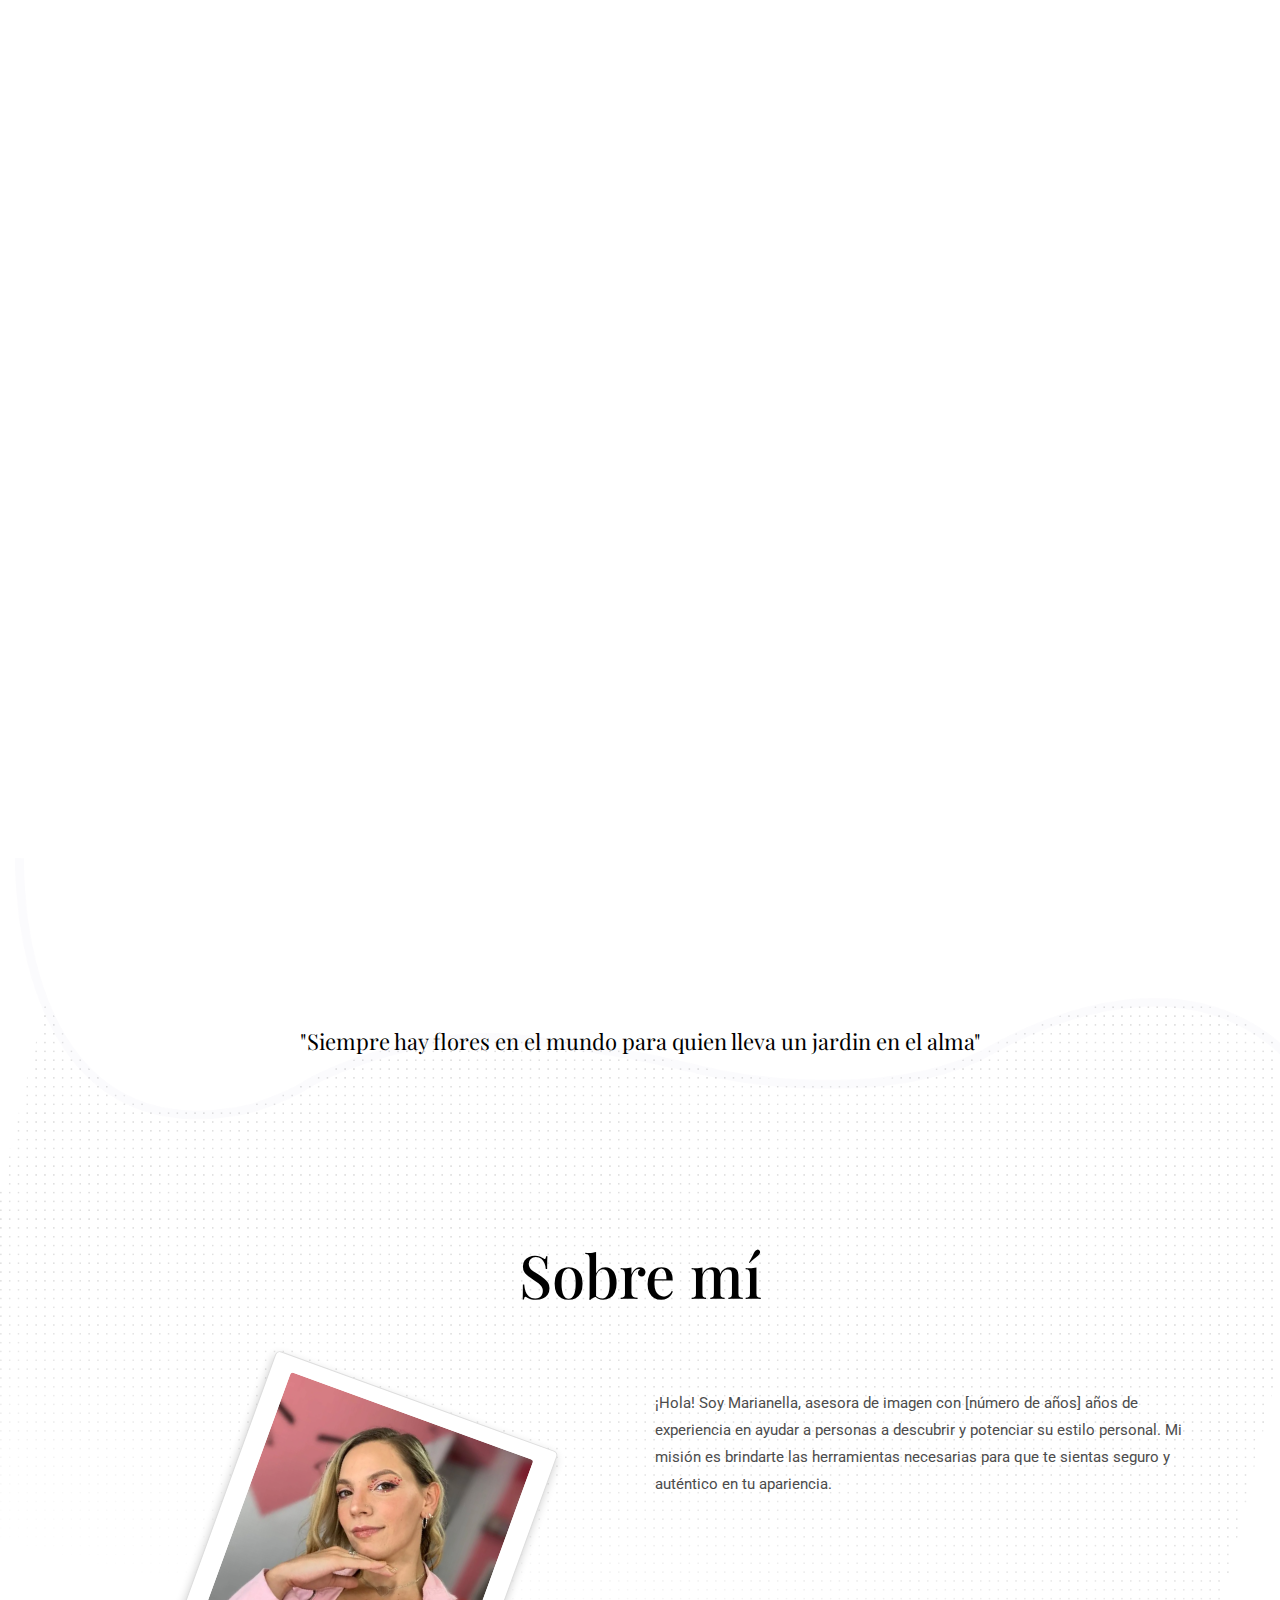
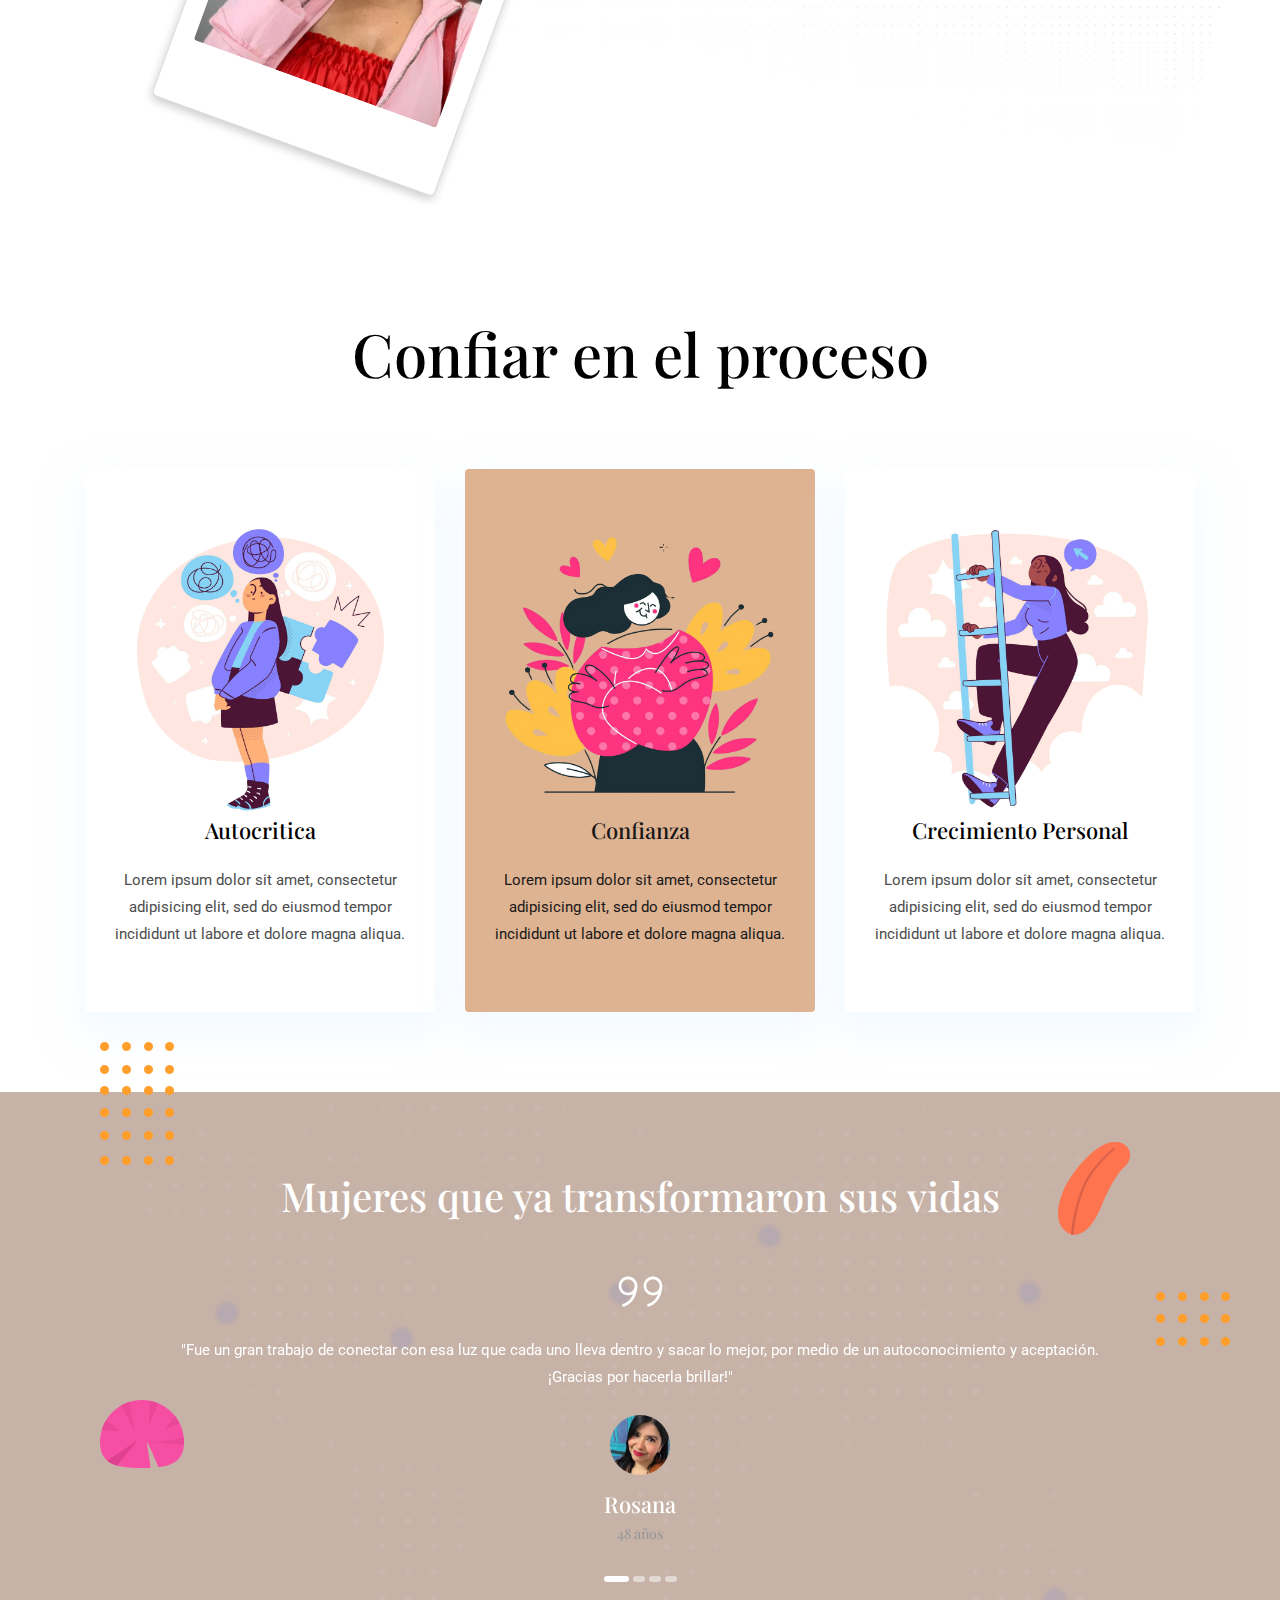
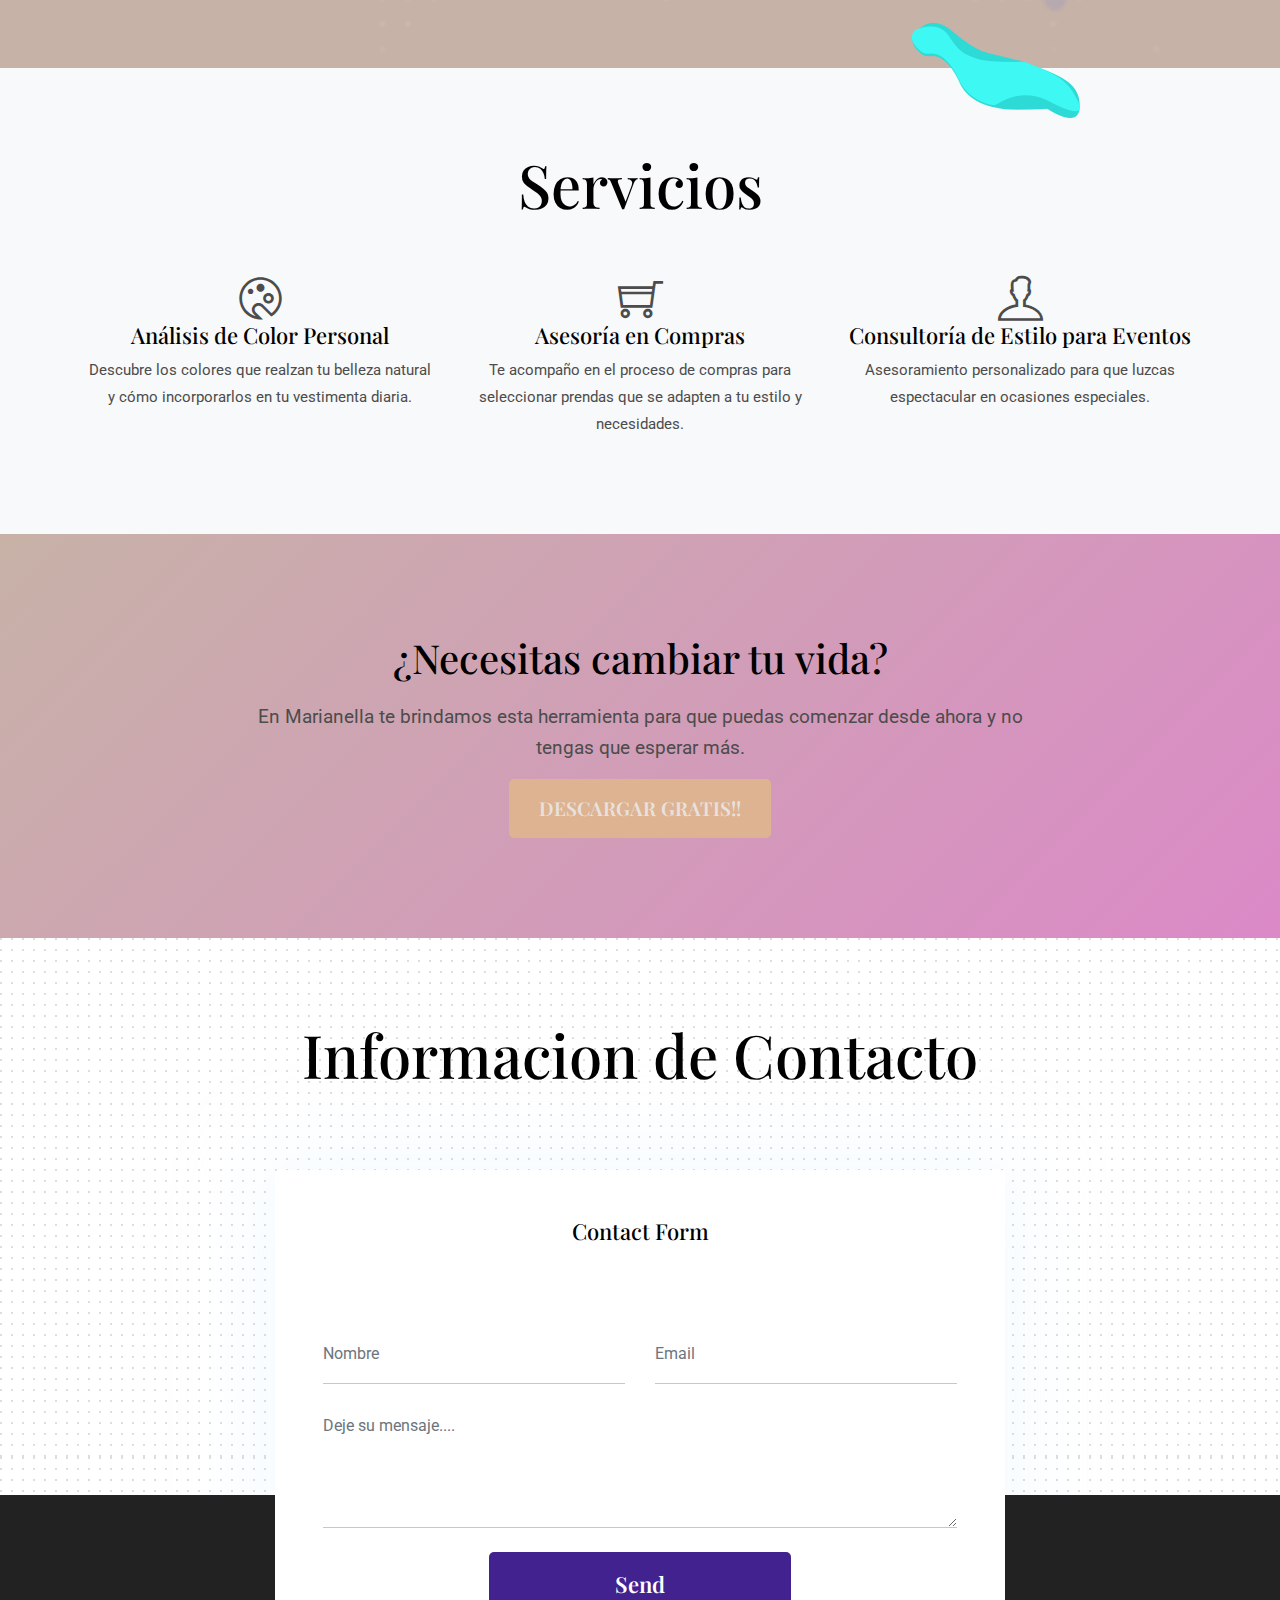
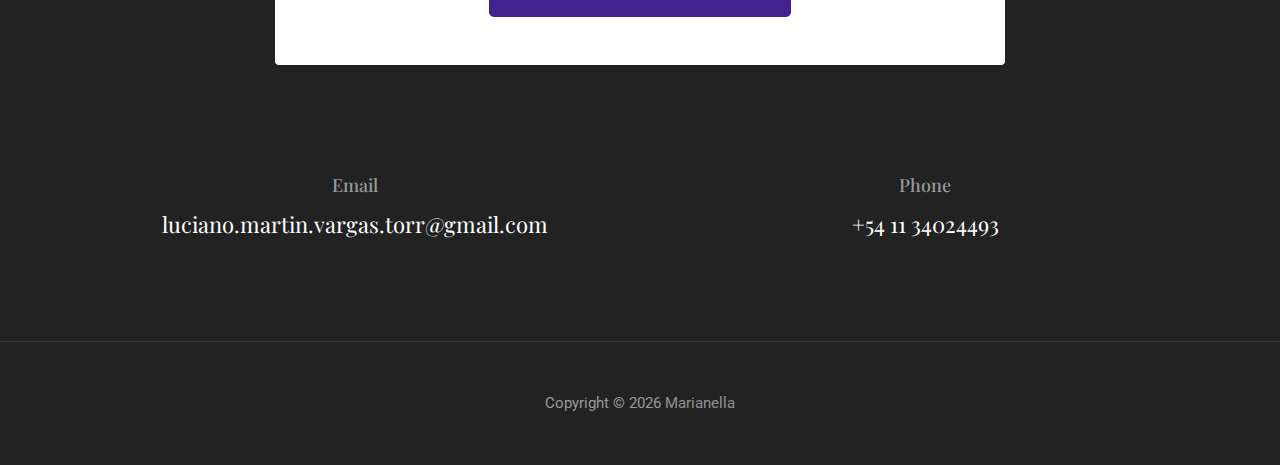
==== commit 30f5a263: "Update index.html" ====
--- a/index.html
+++ b/index.html
@@ -85,7 +85,7 @@
               <br />
               <strong
                 ><span class="fade-in-word" style="--order: 4"
-                  >Vos</span
+                  >Vos.</span
                 ></strong
               >
             </h1>
@@ -96,21 +96,13 @@
 
       <!-- social icon -->
       <ul class="list-unstyled ml-5 mt-3 position-relative zindex-1">
-        <li class="mb-3">
-          <a class="text-white" href="https://themefisher.com/"
-            ><i class="ti-facebook"></i
-          ></a>
-        </li>
+
         <li class="mb-3">
           <a class="text-white" href="https://www.instagram.com/marianellaasesoradeimagen/"
             ><i class="ti-instagram"></i
           ></a>
         </li>
-        <li class="mb-3">
-          <a class="text-white" href="https://themefisher.com/"
-            ><i class="ti-twitter"></i
-          ></a>
-        </li>
+
       </ul>
       <!-- /social icon -->
     </section>
@@ -476,7 +468,7 @@
             <div class="col-md-6">
               <h5 class="text-light">Email</h5>
               <p class="text-white paragraph-lg font-secondary">
-                steve.fruits@email.com
+                luciano.martin.vargas.torr@gmail.com
               </p>
             </div>
             <div class="col-md-6">
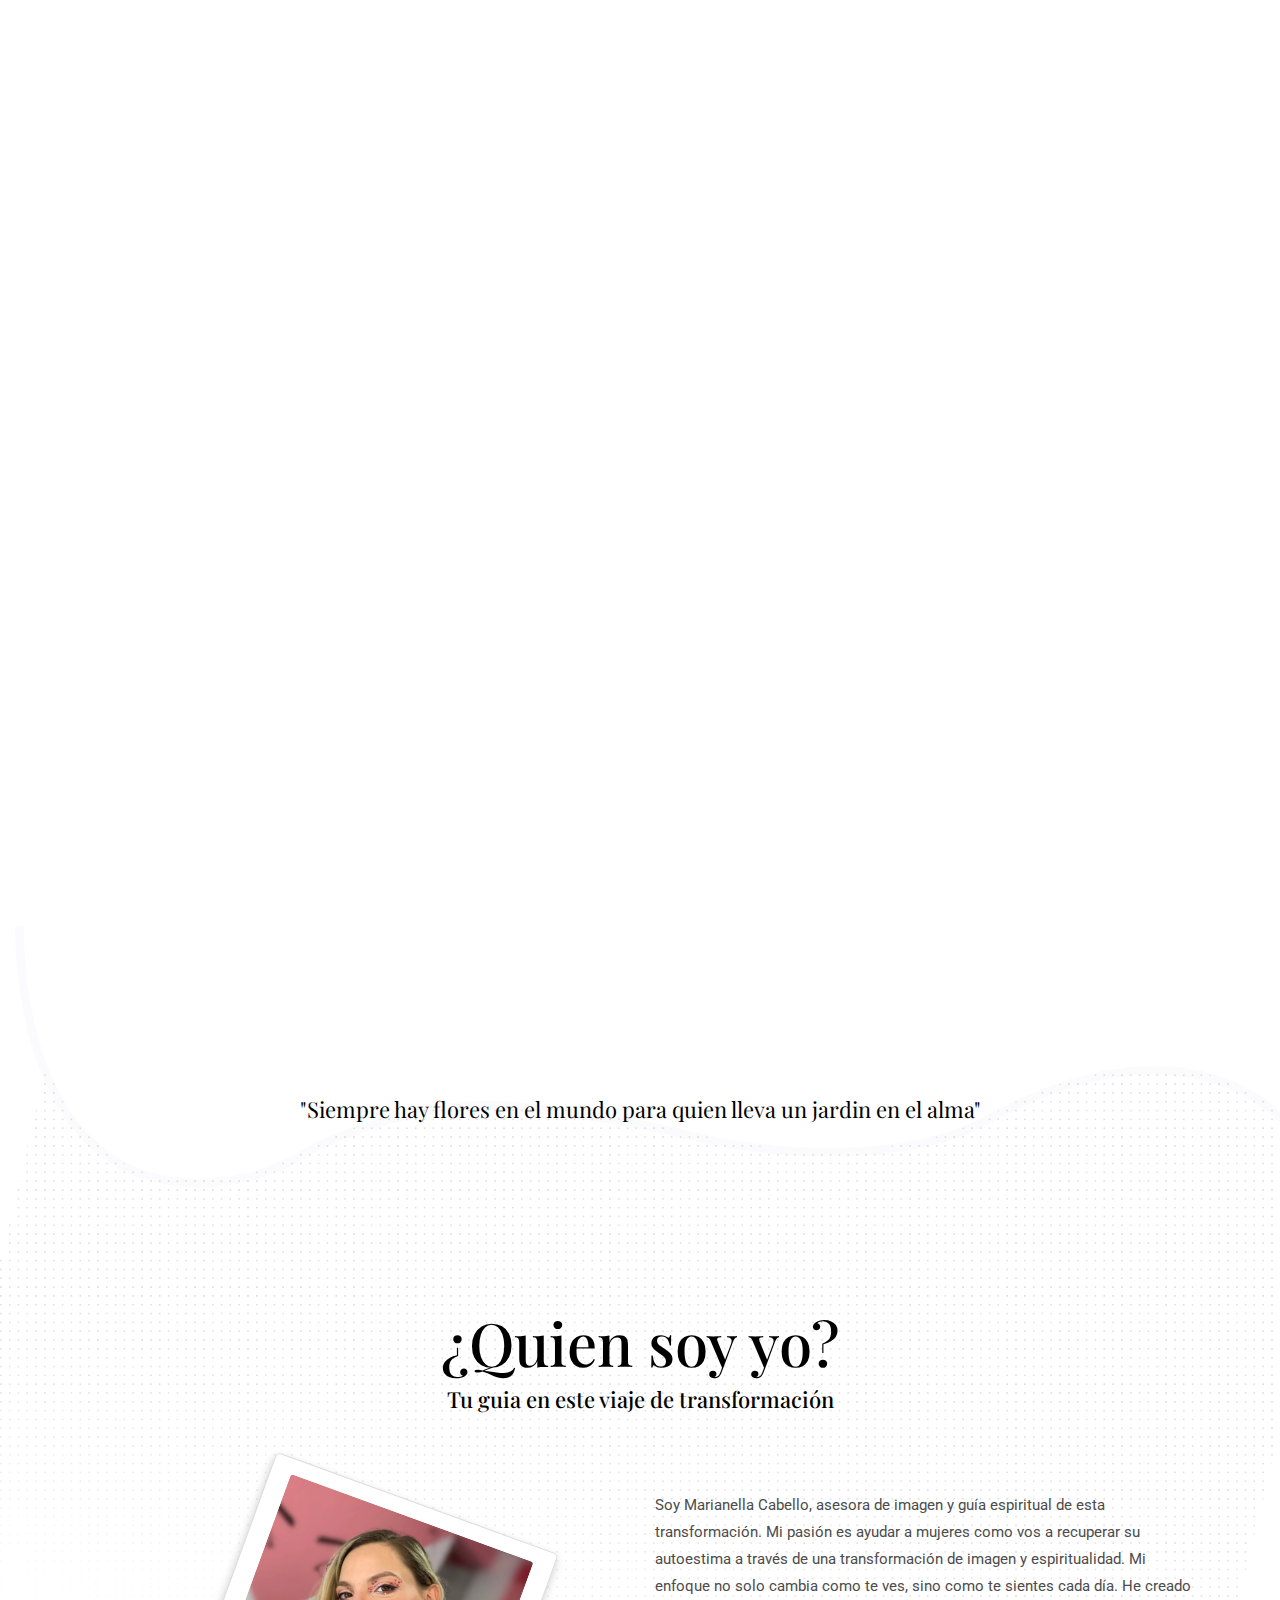
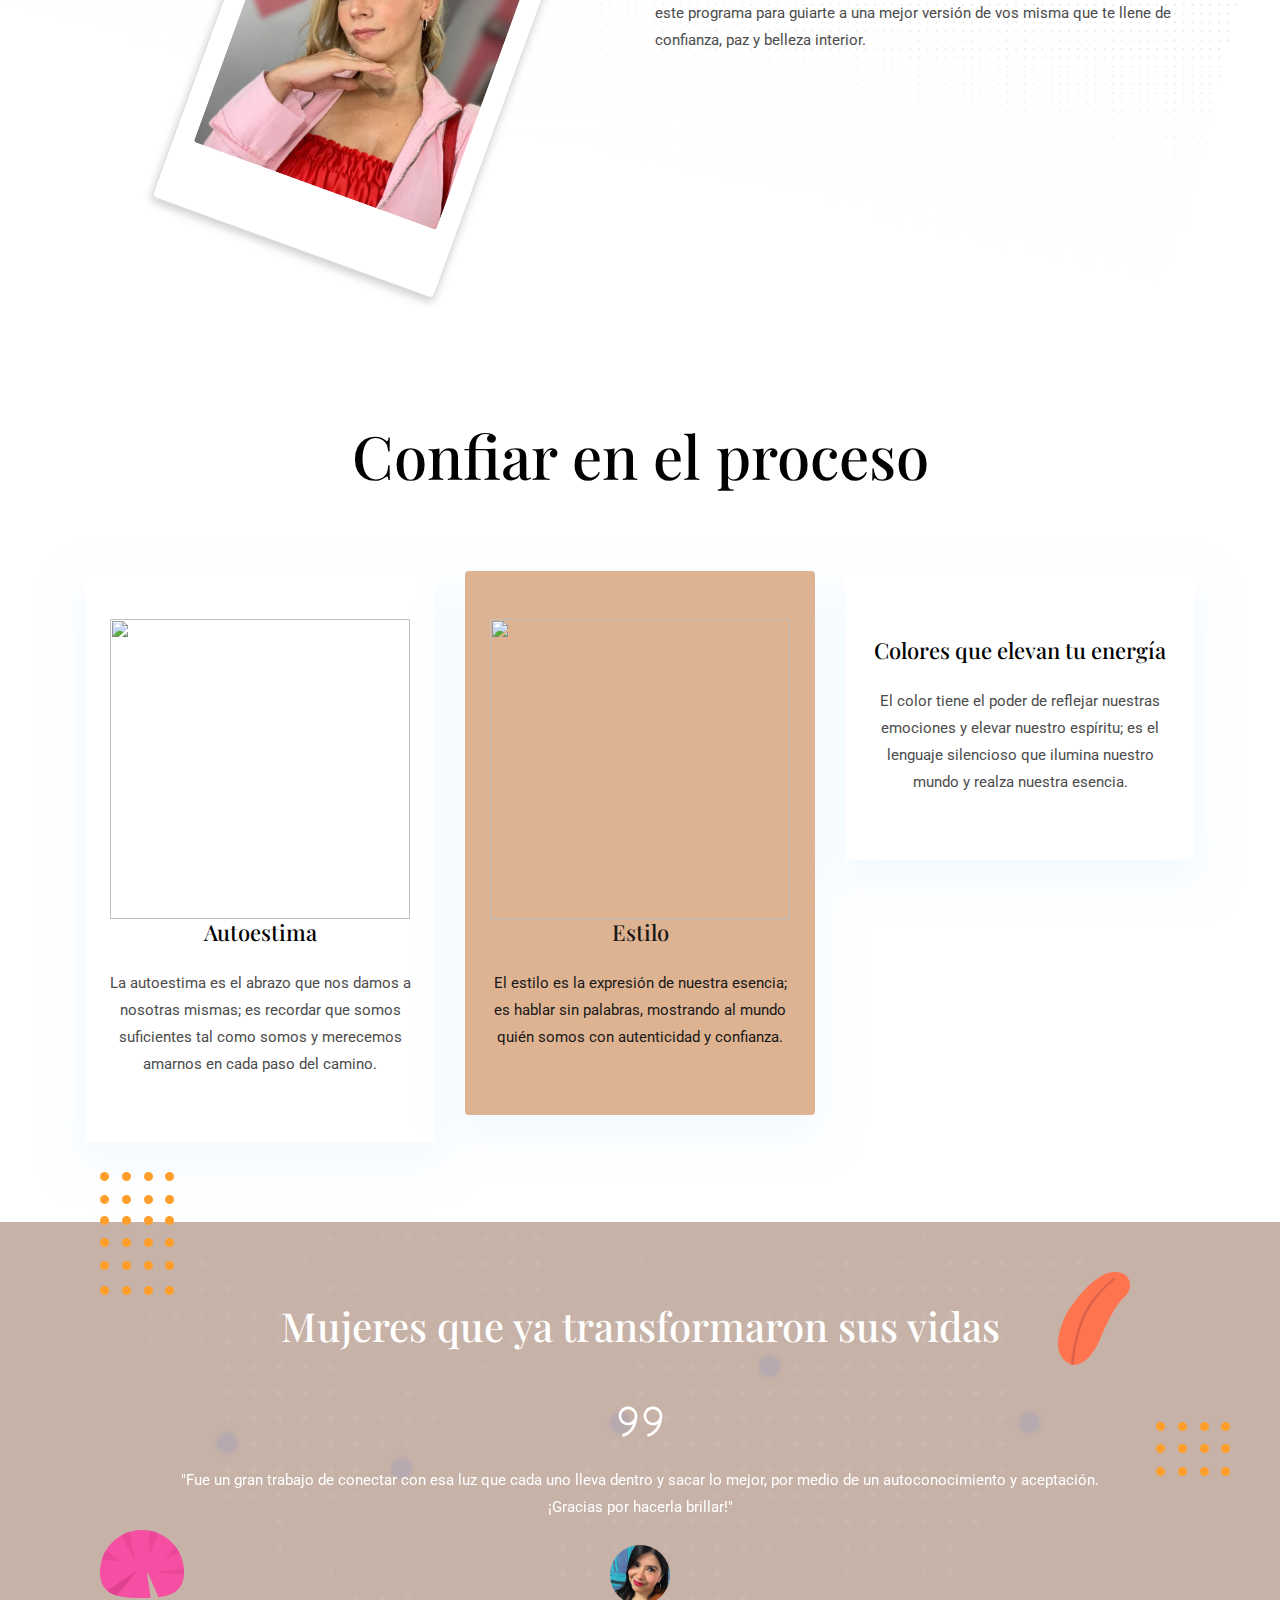
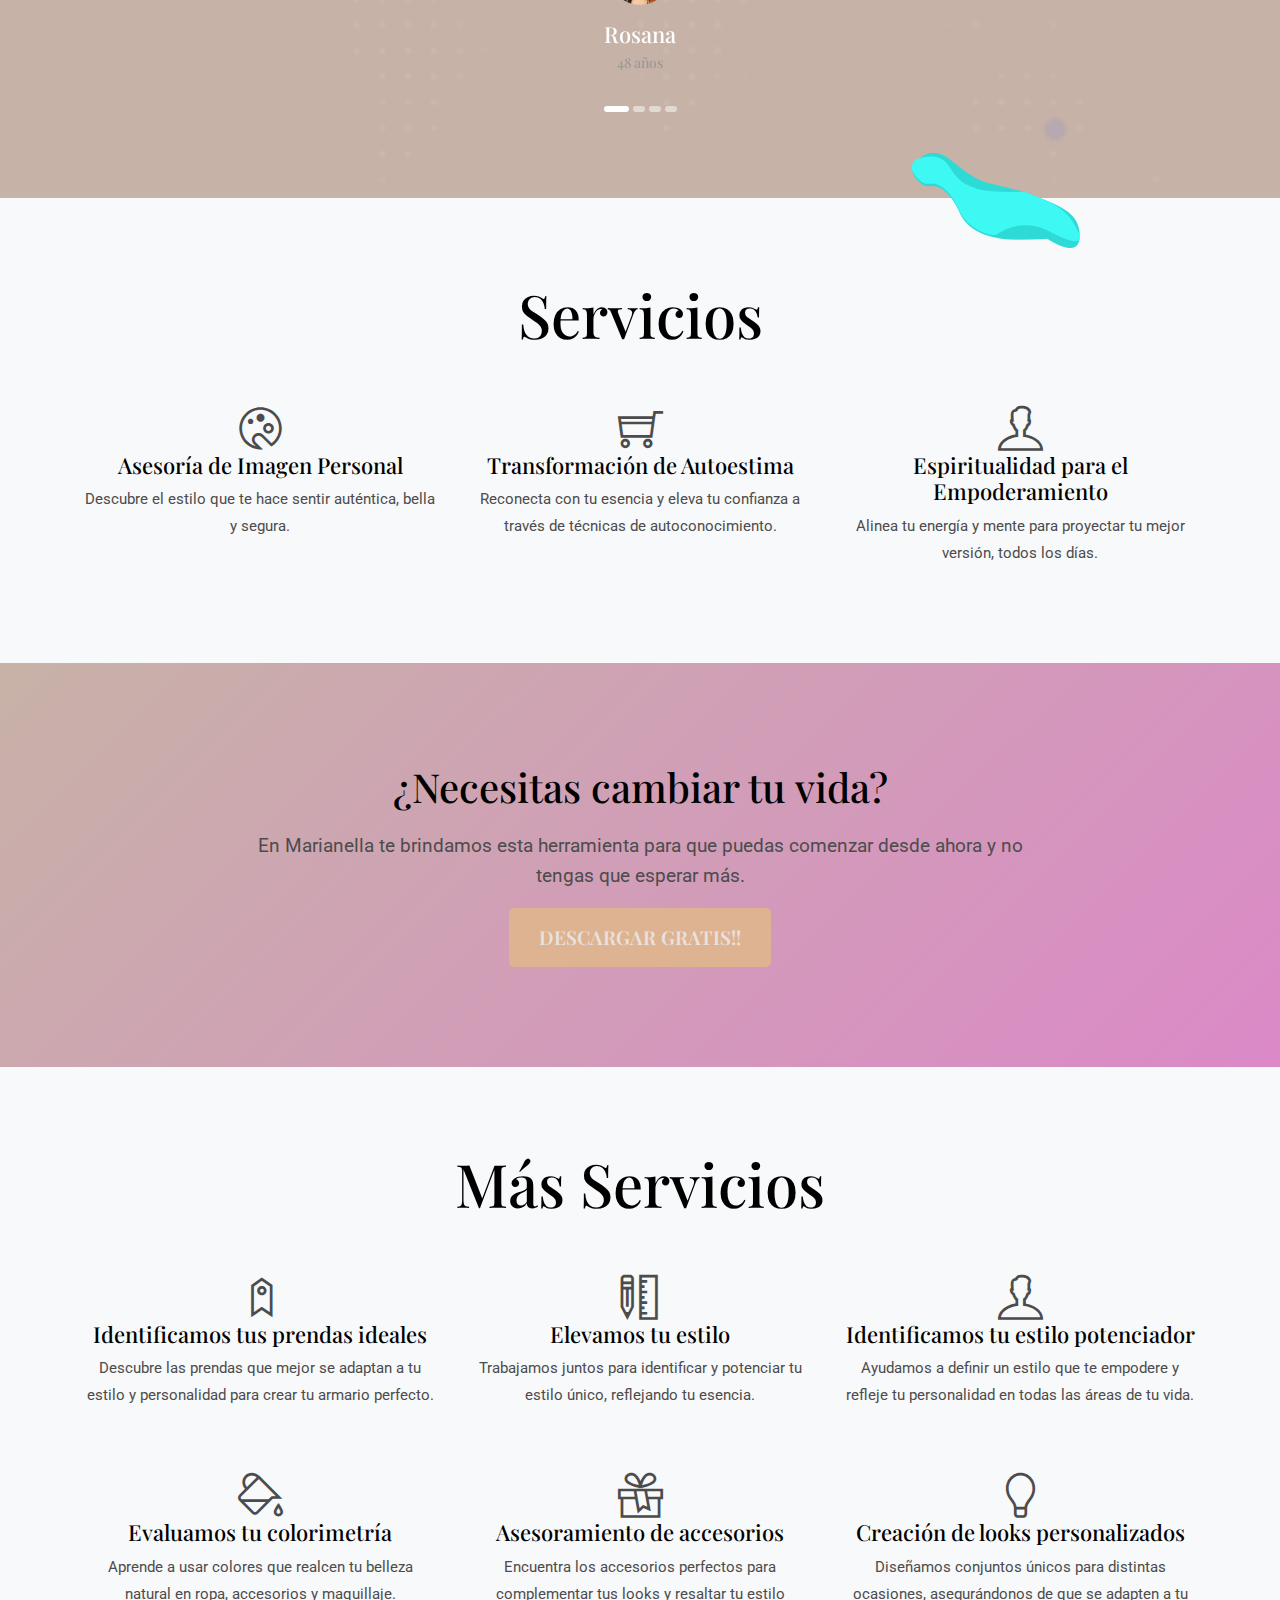
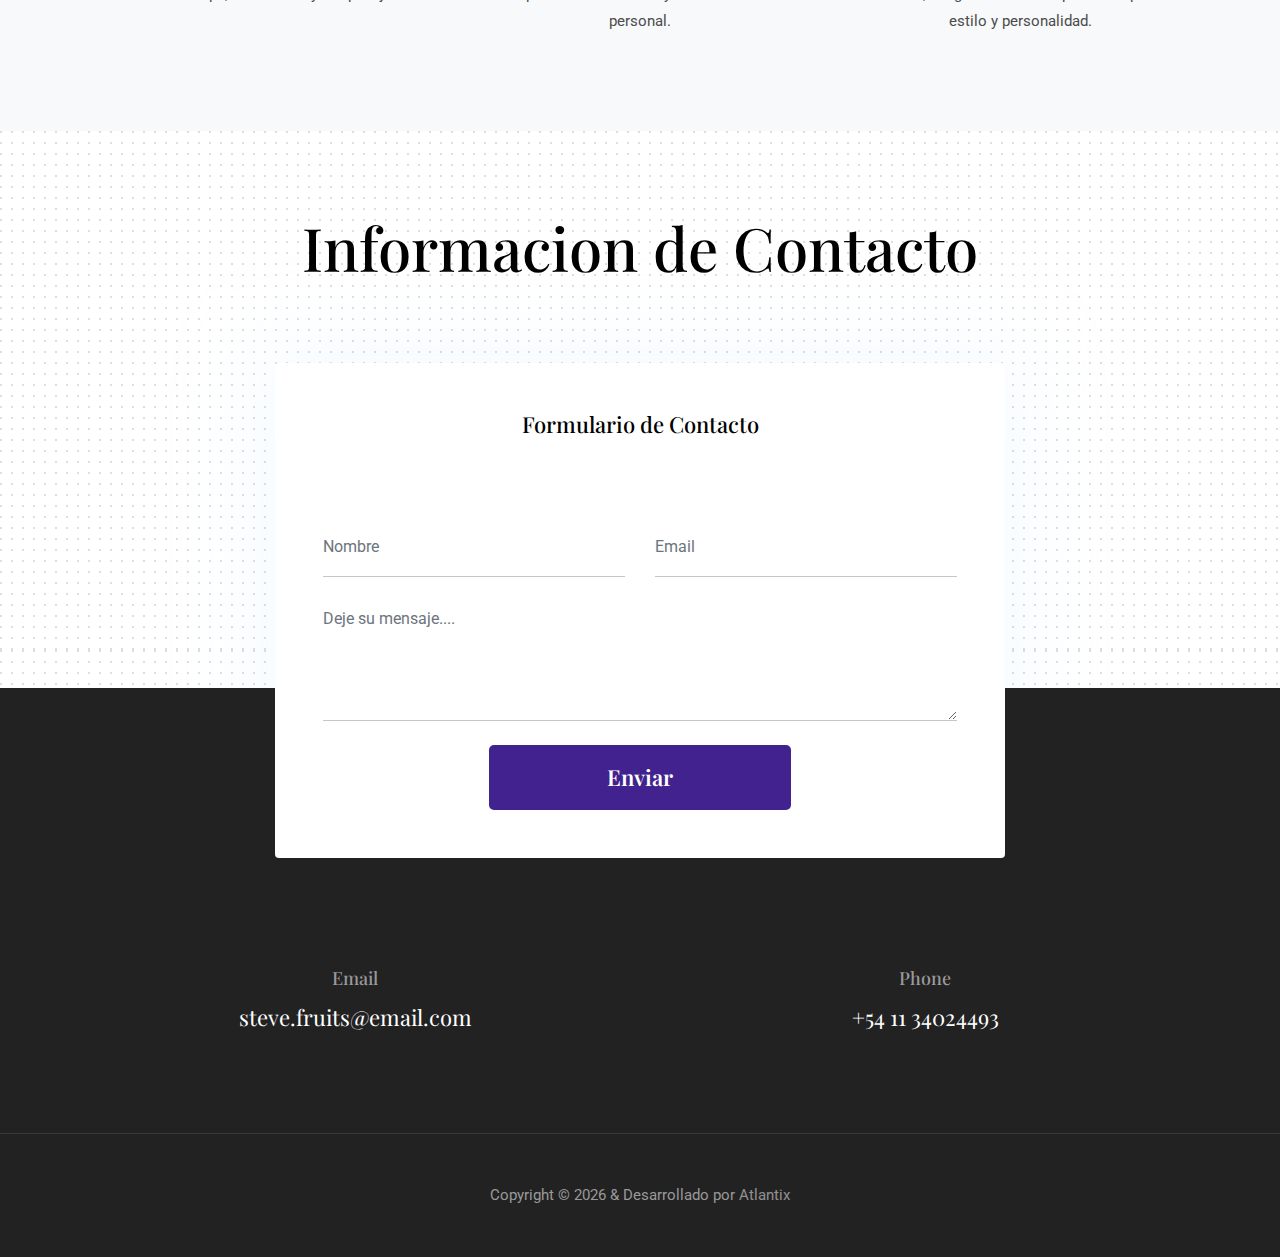
==== commit 9b20953e: "indes" ====
--- a/index.html
+++ b/index.html
@@ -85,7 +85,7 @@
               <br />
               <strong
                 ><span class="fade-in-word" style="--order: 4"
-                  >Vos.</span
+                  >Vos</span
                 ></strong
               >
             </h1>
@@ -96,13 +96,21 @@
 
       <!-- social icon -->
       <ul class="list-unstyled ml-5 mt-3 position-relative zindex-1">
-
+        <li class="mb-3">
+          <a class="text-white" href="https://themefisher.com/"
+            ><i class="ti-facebook"></i
+          ></a>
+        </li>
         <li class="mb-3">
           <a class="text-white" href="https://www.instagram.com/marianellaasesoradeimagen/"
             ><i class="ti-instagram"></i
           ></a>
         </li>
-
+        <li class="mb-3">
+          <a class="text-white" href="https://themefisher.com/"
+            ><i class="ti-twitter"></i
+          ></a>
+        </li>
       </ul>
       <!-- /social icon -->
     </section>
@@ -129,7 +137,8 @@
       <div class="container">
         <div class="row">
           <div class="col-lg-12 text-center">
-            <h2 class="section-title">Sobre mí</h2>
+            <h2 class="section-title-sobremi">¿Quien soy yo?</h2>
+            <h4 class="section-title">Tu guia en este viaje de transformación</h4>
           </div>
           <div class="container">
             <div class="row">
@@ -146,11 +155,9 @@
               </div>
               <div class="col-lg-6">
                 <p>
-                  ¡Hola! Soy Marianella, asesora de imagen con [número de años]
-                  años de experiencia en ayudar a personas a descubrir y
-                  potenciar su estilo personal. Mi misión es brindarte las
-                  herramientas necesarias para que te sientas seguro y auténtico
-                  en tu apariencia.
+                  Soy Marianella Cabello, asesora de imagen y guía espiritual de esta transformación. Mi pasión es ayudar a mujeres como vos a recuperar su autoestima a través de una transformación de imagen y espiritualidad.
+                  Mi enfoque no solo cambia como te ves, sino como te sientes cada día.
+                  He creado este programa para guiarte a una mejor versión de vos misma que te llene de confianza, paz y belleza interior.
                 </p>
               </div>
             </div>
@@ -178,14 +185,13 @@
             <div class="card hover-shadow shadow">
               <div class="card-body text-center px-4 py-5">
                 <img
-                  src="images/illustrations/auto.png"
+                  src="images/illustrations/Happy smiling woman admiring beautiful reflection in mirror.jpg"
                   alt=""
                   style="width: 300px; height: 300px; object-fit: contain"
                 />
-                <h4 class="mb-4">Autocritica</h4>
+                <h4 class="mb-4">Autoestima</h4>
                 <p>
-                  Lorem ipsum dolor sit amet, consectetur adipisicing elit, sed
-                  do eiusmod tempor incididunt ut labore et dolore magna aliqua.
+                  La autoestima es el abrazo que nos damos a nosotras mismas; es recordar que somos suficientes tal como somos y merecemos amarnos en cada paso del camino.
                 </p>
               </div>
             </div>
@@ -194,30 +200,29 @@
             <div class="card active-bg-primary hover-shadow shadow">
               <div class="card-body text-center px-4 py-5">
                 <img
-                  src="images/illustrations/amor.png"
+                  src="images/illustrations/outfit.png"
                   alt=""
                   style="width: 300px; height: 300px; object-fit: contain"
                 />
-                <h4 class="mb-4">Confianza</h4>
+                <h4 class="mb-4">Estilo</h4>
                 <p>
-                  Lorem ipsum dolor sit amet, consectetur adipisicing elit, sed
-                  do eiusmod tempor incididunt ut labore et dolore magna aliqua.
+                  El estilo es la expresión de nuestra esencia; es hablar sin palabras, mostrando al mundo quién somos con autenticidad y confianza.
                 </p>
               </div>
             </div>
           </div>
+          
           <div class="col-md-4 mb-4 mb-md-0">
             <div class="card hover-shadow shadow">
               <div class="card-body text-center px-4 py-5">
                 <img
-                  src="images/illustrations/creci.png"
+                  src="images/illustrations/person.png"
                   alt=""
                   style="width: 3OOpx; height: 300px; object-fit: contain"
                 />
-                <h4 class="mb-4">Crecimiento Personal</h4>
+                <h4 class="mb-4">Colores que elevan tu energía</h4>
                 <p>
-                  Lorem ipsum dolor sit amet, consectetur adipisicing elit, sed
-                  do eiusmod tempor incididunt ut labore et dolore magna aliqua.
+                  El color tiene el poder de reflejar nuestras emociones y elevar nuestro espíritu; es el lenguaje silencioso que ilumina nuestro mundo y realza nuestra esencia.
                 </p>
               </div>
             </div>
@@ -350,36 +355,34 @@
           <div class="col-md-4 mt-5">
             <div class="service-box text-center">
               <i class="ti-palette icon"></i>
-              <h4>Análisis de Color Personal</h4>
-              <p>
-                Descubre los colores que realzan tu belleza natural y cómo
-                incorporarlos en tu vestimenta diaria.
+              <h4>Asesoría de Imagen Personal</h4>
+              <p>
+                Descubre el estilo que te hace sentir auténtica, bella y segura.
               </p>
             </div>
           </div>
           <div class="col-md-4 mt-5 text-center">
             <div class="service-box">
               <i class="ti-shopping-cart icon"></i>
-              <h4>Asesoría en Compras</h4>
-              <p>
-                Te acompaño en el proceso de compras para seleccionar prendas
-                que se adapten a tu estilo y necesidades.
+              <h4>Transformación de Autoestima</h4>
+              <p>
+                Reconecta con tu esencia y eleva tu confianza a través de técnicas de autoconocimiento.
               </p>
             </div>
           </div>
           <div class="col-md-4 mt-5 text-center">
             <div class="service-box">
               <i class="ti-user icon"></i>
-              <h4>Consultoría de Estilo para Eventos</h4>
-              <p>
-                Asesoramiento personalizado para que luzcas espectacular en
-                ocasiones especiales.
-              </p>
-            </div>
-          </div>
-        </div>
-      </div>
-    </section>
+              <h4>Espiritualidad para el Empoderamiento</h4>
+              <p>
+                Alinea tu energía y mente para proyectar tu mejor versión, todos los días.
+              </p>
+            </div>
+          </div>
+        </div>
+      </div>
+    </section>
+    
     <!-- blog -->
     <section class="banner-section text-center">
       <div class="container">
@@ -389,14 +392,76 @@
             <p class="banner-text">
               En Marianella te brindamos esta herramienta para que puedas comenzar desde ahora y no tengas que esperar más.
             </p>
-            <a href="herramienta.pdf" class="btn btn-primary banner-button mt-3" download>Descargar GRATIS!!</a>
+            <a href="#contact" class="btn btn-primary banner-button mt-3">Descargar GRATIS!!</a>
           </div>
         </div>
       </div>
     </section>
     
     <!-- /blog -->
-
+    <section id="more-services" class="section bg-light">
+      <div class="container">
+        <div class="row">
+          <div class="col-12 text-center">
+            <h2>Más Servicios</h2>
+          </div>
+          <div class="col-md-4 mt-5">
+            <div class="service-box text-center">
+              <i class="ti-tag icon"></i>
+              <h4>Identificamos tus prendas ideales</h4>
+              <p>
+                Descubre las prendas que mejor se adaptan a tu estilo y personalidad para crear tu armario perfecto.
+              </p>
+            </div>
+          </div>
+          <div class="col-md-4 mt-5 text-center">
+            <div class="service-box">
+              <i class="ti-ruler-pencil icon"></i>
+              <h4>Elevamos tu estilo</h4>
+              <p>
+                Trabajamos juntos para identificar y potenciar tu estilo único, reflejando tu esencia.
+              </p>
+            </div>
+          </div>
+          <div class="col-md-4 mt-5 text-center">
+            <div class="service-box">
+              <i class="ti-user icon"></i>
+              <h4>Identificamos tu estilo potenciador</h4>
+              <p>
+                Ayudamos a definir un estilo que te empodere y refleje tu personalidad en todas las áreas de tu vida.
+              </p>
+            </div>
+          </div>
+          <div class="col-md-4 mt-5 text-center">
+            <div class="service-box">
+              <i class="ti-paint-bucket icon"></i>
+              <h4>Evaluamos tu colorimetría</h4>
+              <p>
+                Aprende a usar colores que realcen tu belleza natural en ropa, accesorios y maquillaje.
+              </p>
+            </div>
+          </div>
+          <div class="col-md-4 mt-5 text-center">
+            <div class="service-box">
+              <i class="ti-gift icon"></i>
+              <h4>Asesoramiento de accesorios</h4>
+              <p>
+                Encuentra los accesorios perfectos para complementar tus looks y resaltar tu estilo personal.
+              </p>
+            </div>
+          </div>
+          <div class="col-md-4 mt-5 text-center">
+            <div class="service-box">
+              <i class="ti-light-bulb icon"></i>
+              <h4>Creación de looks personalizados</h4>
+              <p>
+                Diseñamos conjuntos únicos para distintas ocasiones, asegurándonos de que se adapten a tu estilo y personalidad.
+              </p>
+            </div>
+          </div>
+        </div>
+      </div>
+    </section>    
     <!-- contact -->
     <section
       id="contact"
@@ -410,7 +475,7 @@
           </div>
           <div class="col-lg-8 mx-auto">
             <div class="bg-white rounded text-center p-5 shadow-down">
-              <h4 class="mb-80">Contact Form</h4>
+              <h4 class="mb-80">Formulario de Contacto</h4>
               <form action="#" class="row">
                 <div class="col-md-6">
                   <input
@@ -442,7 +507,7 @@
                   ></textarea>
                 </div>
                 <div class="col-lg-6 col-10 mx-auto">
-                  <button class="btn btn-primary w-100">send</button>
+                  <button class="btn btn-primary w-100">Enviar</button>
                 </div>
               </form>
             </div>
@@ -468,7 +533,7 @@
             <div class="col-md-6">
               <h5 class="text-light">Email</h5>
               <p class="text-white paragraph-lg font-secondary">
-                luciano.martin.vargas.torr@gmail.com
+                steve.fruits@email.com
               </p>
             </div>
             <div class="col-md-6">
@@ -487,8 +552,8 @@
             var CurrentYear = new Date().getFullYear();
             document.write(CurrentYear);
           </script>
-          
-          <a class="text-white-50" >Marianella</a>
+           &amp; Desarrollado por
+          <a class="text-white-50" href="">Atlantix</a>
         </p>
       </div>
     </footer>
@@ -547,6 +612,15 @@
           }, 300); // Espera el tiempo de la animación antes de ocultarlo
         }
       });
+
+      document.querySelector('.banner-button').addEventListener('click', function (event) {
+  event.preventDefault(); // Evita el comportamiento predeterminado del anclaje
+  document.querySelector('#contact').scrollIntoView({
+    behavior: 'smooth', // Desplazamiento suave
+    block: 'start',     // Alinea al inicio de la sección
+  });
+});
+
     </script>
     
     <!-- jQuery -->
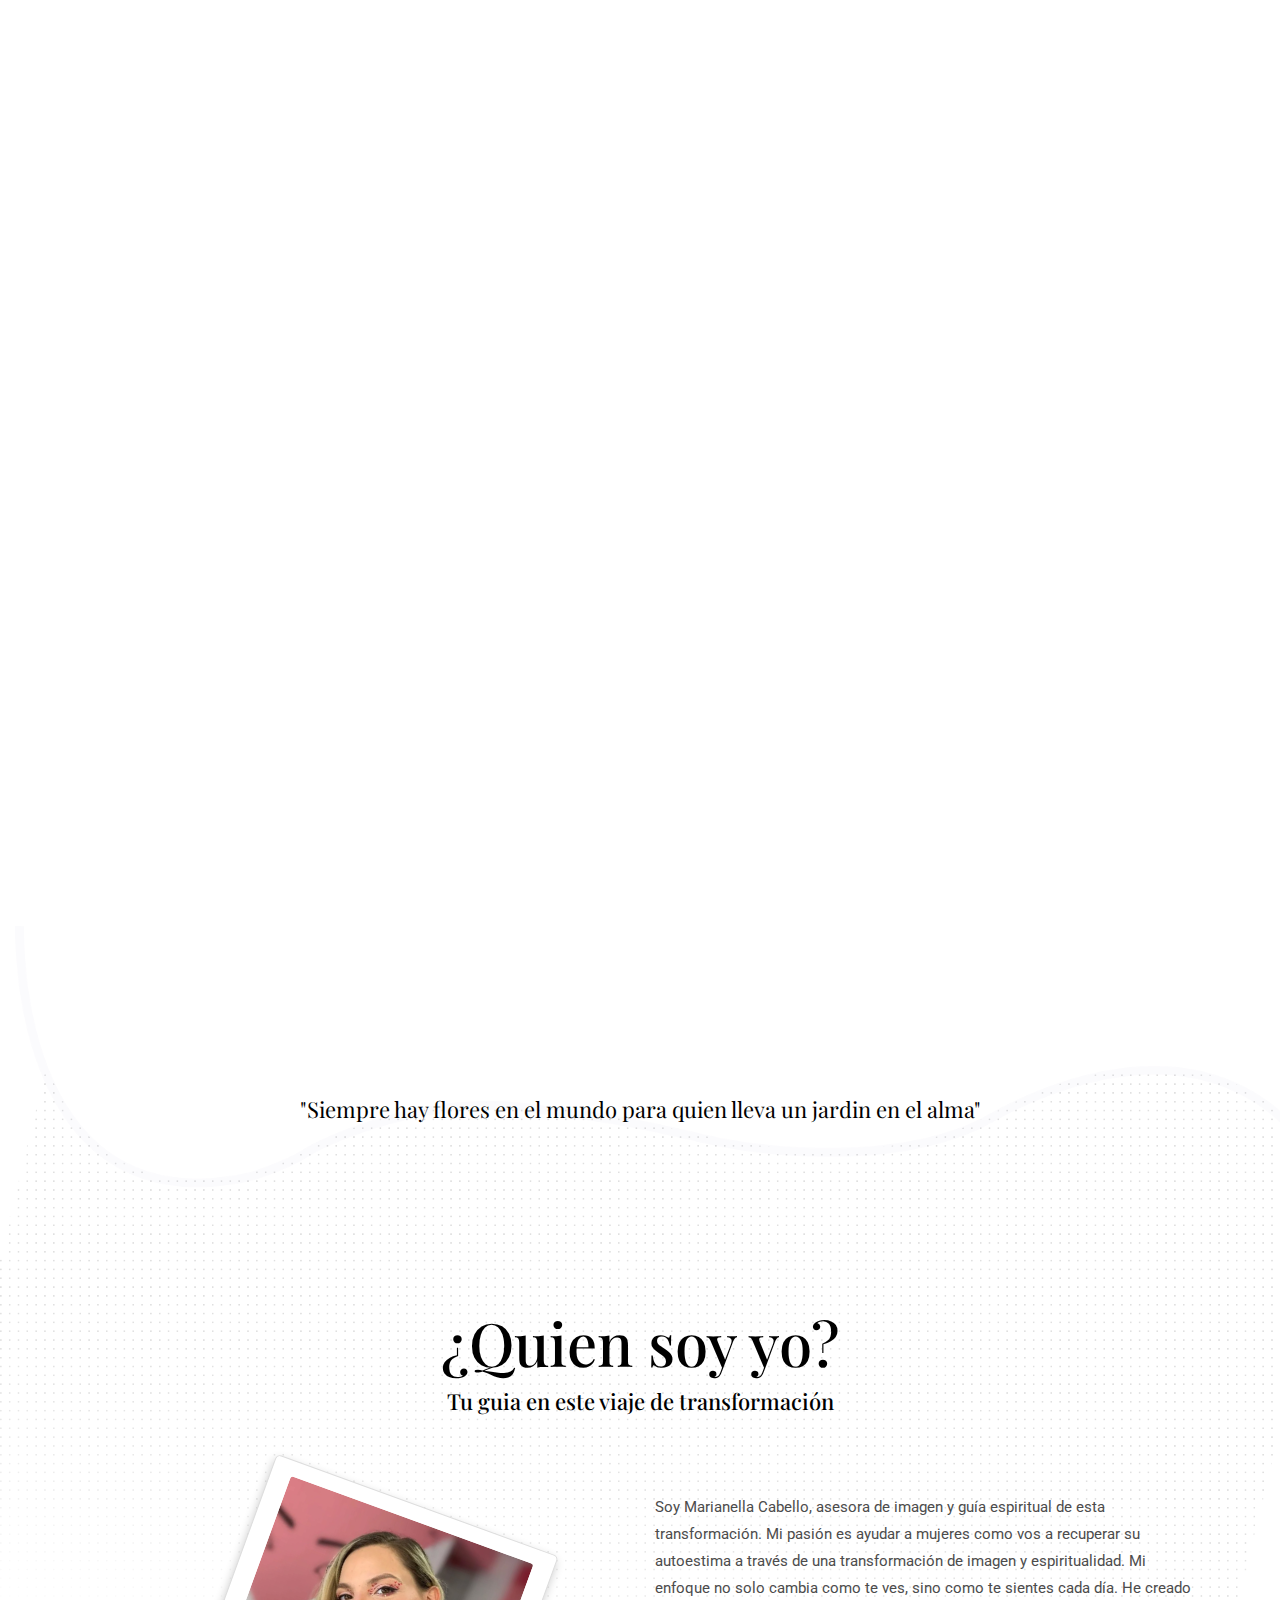
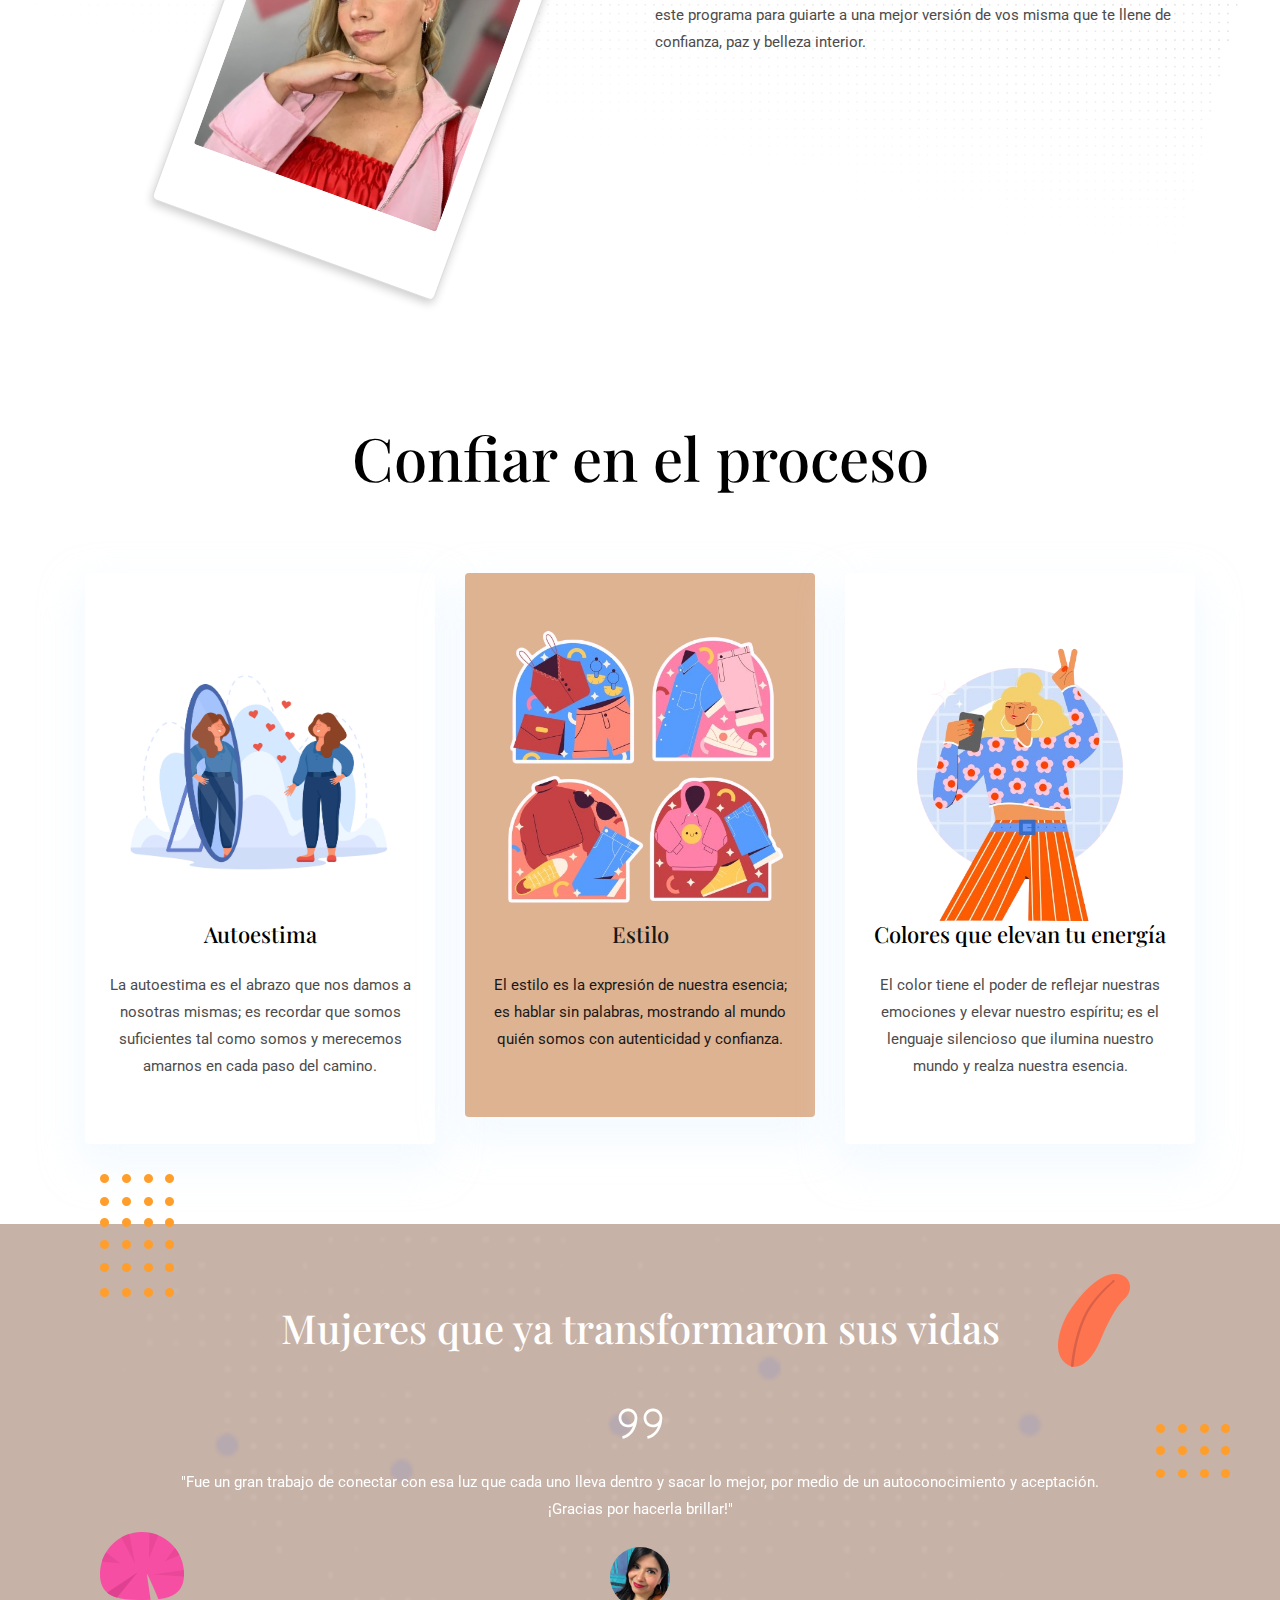
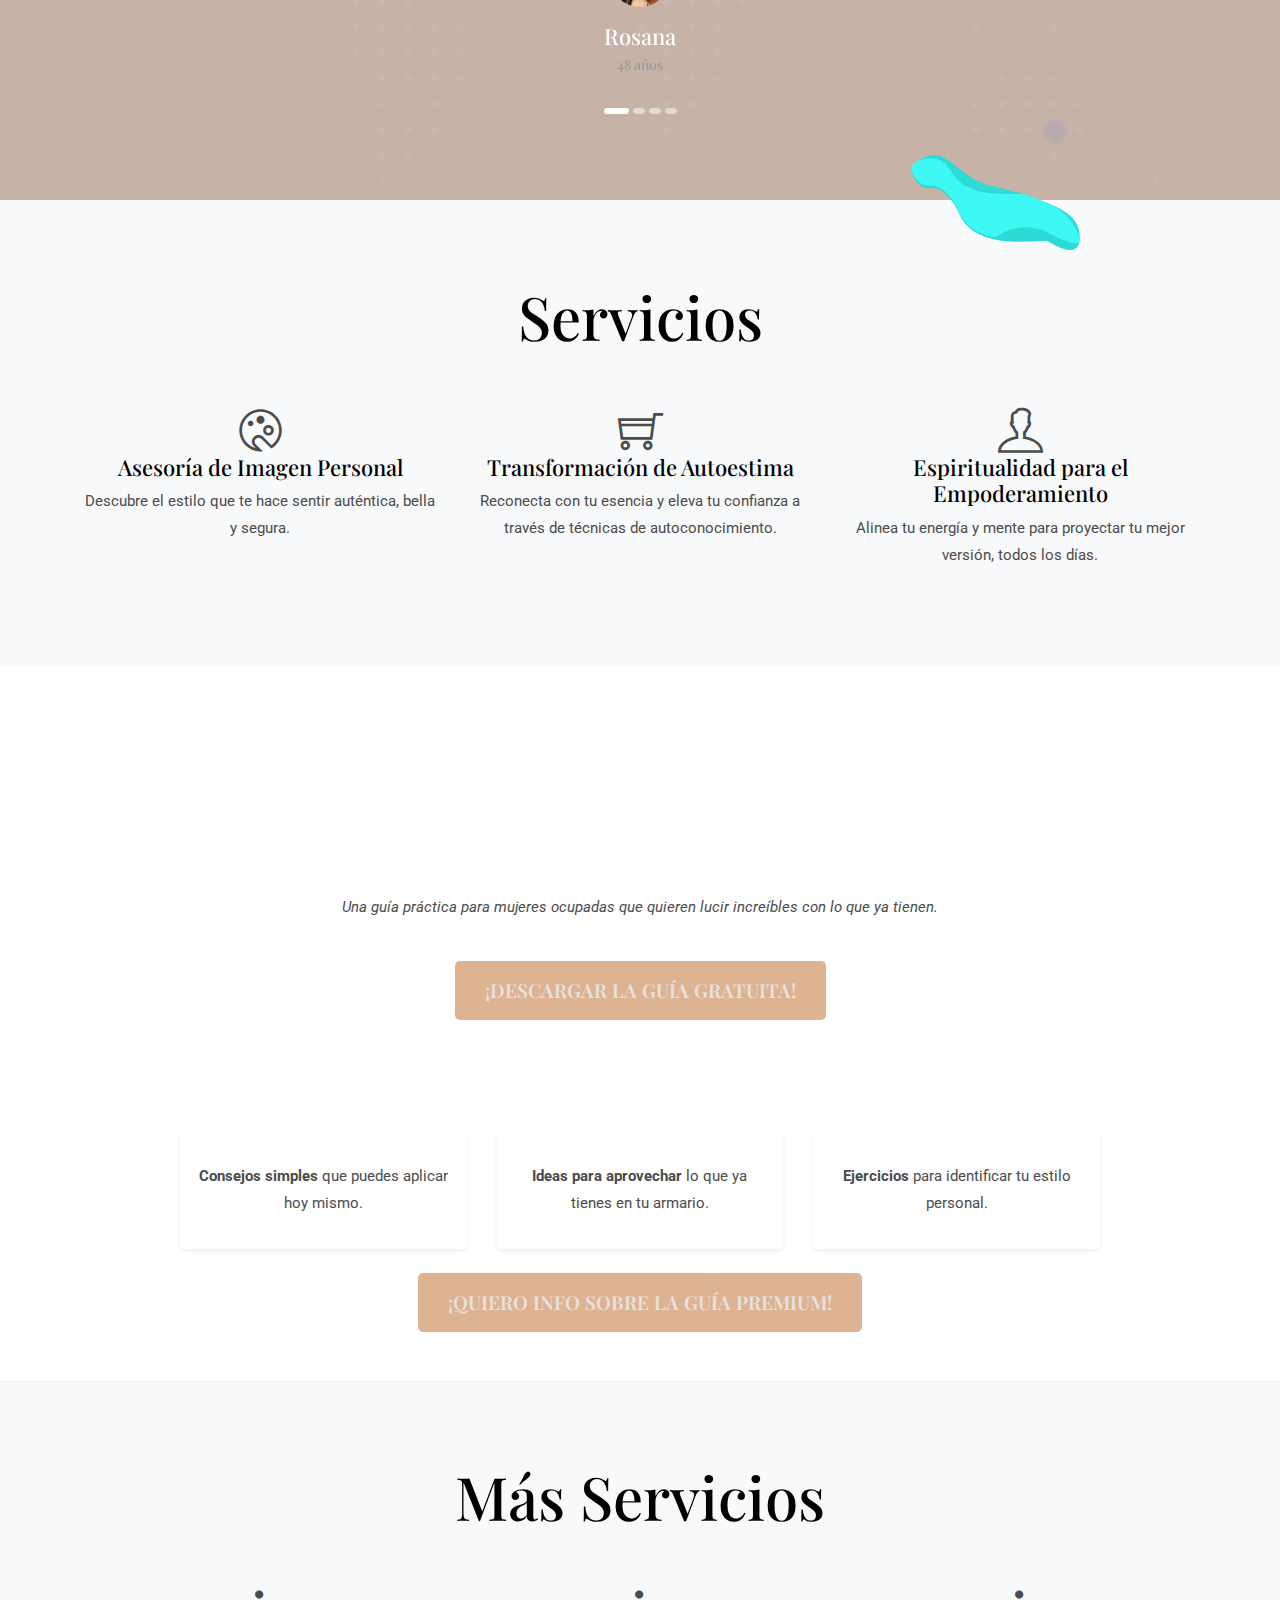
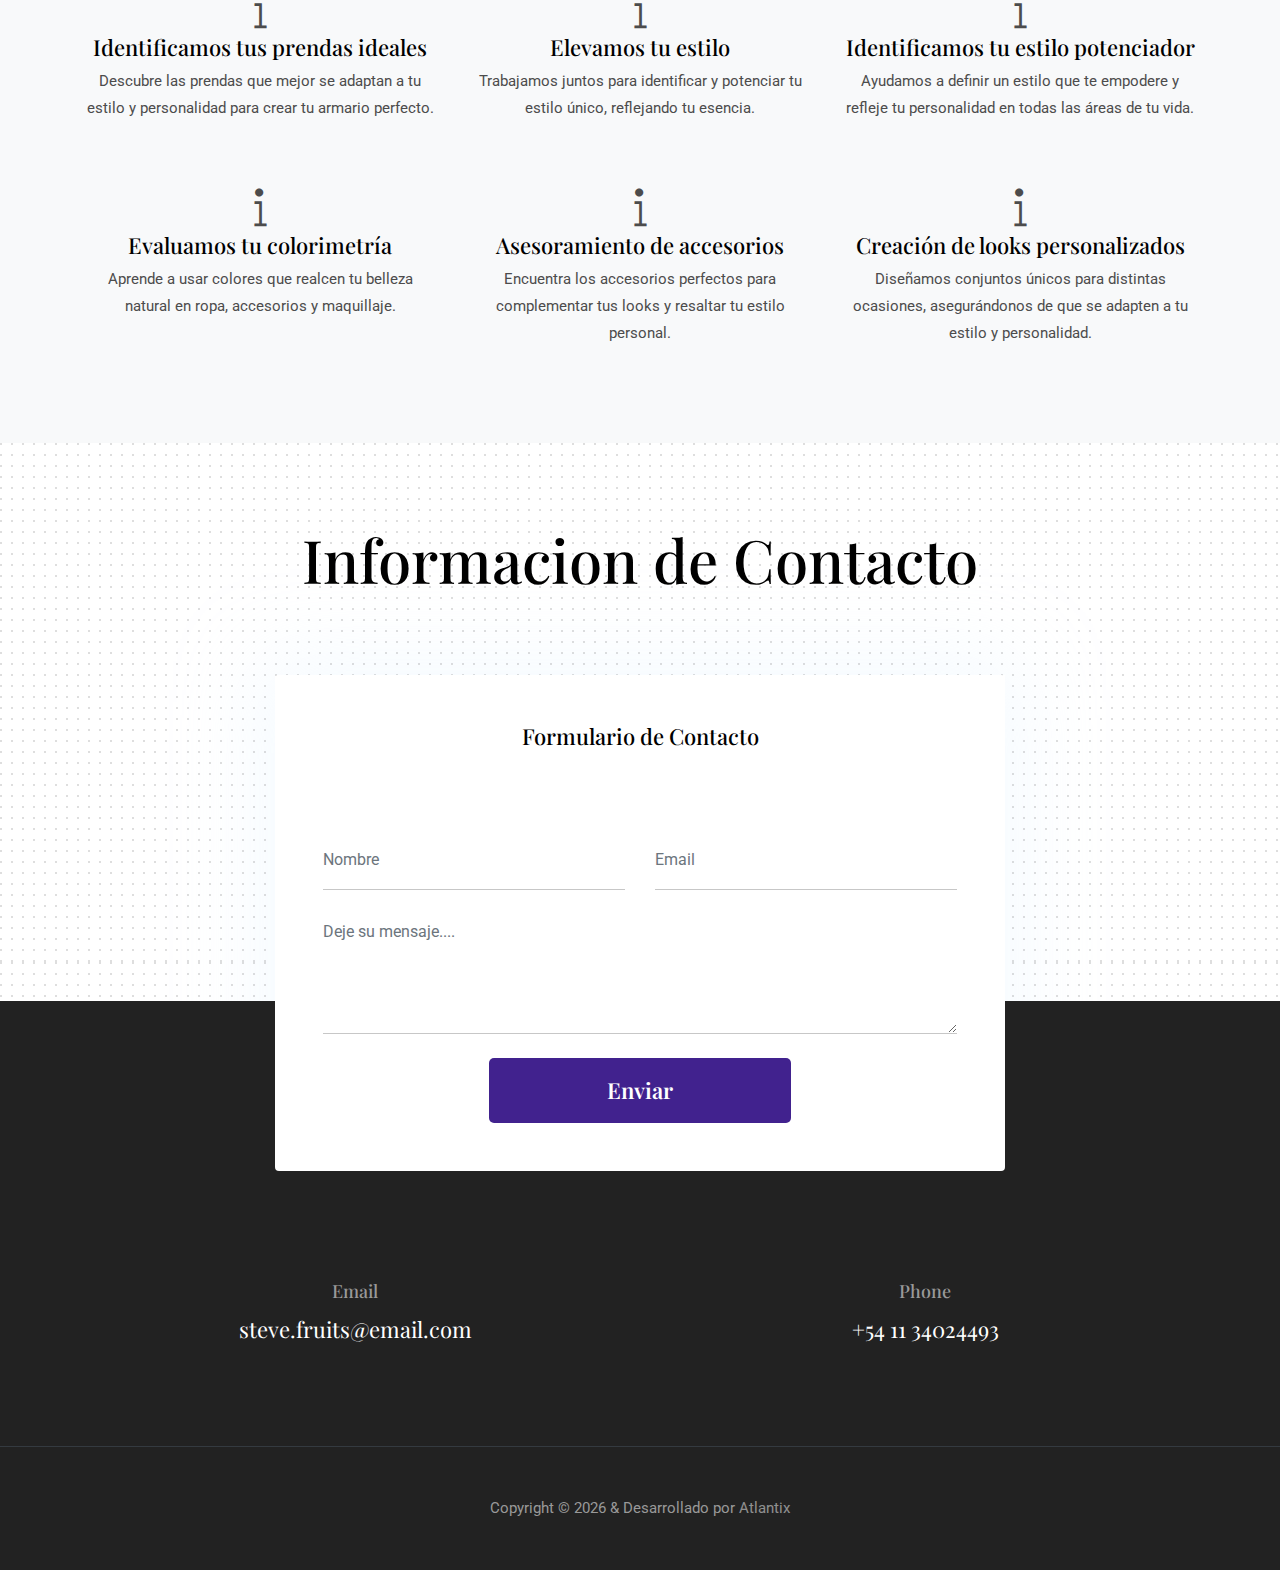
==== commit a342f15f: "Add files via upload" ====
--- a/index.html
+++ b/index.html
@@ -27,6 +27,9 @@
     <link rel="stylesheet" href="plugins/slick/slick.css" />
     <!-- themefy-icon -->
     <link rel="stylesheet" href="plugins/themify-icons/themify-icons.css" />
+
+    <link rel="stylesheet" href="https://cdnjs.cloudflare.com/ajax/libs/font-awesome/5.15.4/css/all.min.css">
+
 
     <!-- Main Stylesheet -->
     <link href="css/style.css" rel="stylesheet" />
@@ -384,19 +387,62 @@
     </section>
     
     <!-- blog -->
-    <section class="banner-section text-center">
-      <div class="container">
-        <div class="row align-items-center">
-          <div class="col-lg-12">
-            <h2 class="banner-title">¿Necesitas cambiar tu vida?</h2>
-            <p class="banner-text">
-              En Marianella te brindamos esta herramienta para que puedas comenzar desde ahora y no tengas que esperar más.
-            </p>
-            <a href="#contact" class="btn btn-primary banner-button mt-3">Descargar GRATIS!!</a>
-          </div>
-        </div>
-      </div>
-    </section>
+    <section class="banner-section text-center py-5">
+      <div class="container">
+        <div class="row justify-content-center">
+          <div class="col-lg-8">
+            <!-- Título -->
+            <h2 class="banner-title mb-4">¿Estás lista para transformar tu estilo en minutos?</h2>
+    
+            <!-- Descripción de la guía -->
+            <p class="banner-text"><strong>Descarga GRATIS</strong> mi guía: <br> <span class="highlight">"5 Trucos Rápidos para Verte Increíble Todos los Días"</span></p>
+            <p class="banner-subtitle"><em>Una guía práctica para mujeres ocupadas que quieren lucir increíbles con lo que ya tienen.</em></p>
+          </div>
+        </div>
+        <div class="row justify-content-center mt-4">
+          <div class="col-lg-6">
+            <a href="#contact" class="btn btn-primary btn-lg banner-button">¡DESCARGAR LA GUÍA GRATUITA!</a>
+          </div>
+        </div>
+        <!-- Beneficios de la guía -->
+        <div class="row justify-content-center mt-5">
+          <div class="col-md-10">
+            <h3 class="mb-3" style="color: white;">¿Qué incluye esta guía gratuita?</h3>
+    
+            <div class="row">
+              <div class="col-md-4">
+                <div class="card shadow-sm p-3">
+                  <i class="fas fa-check-circle icon-highlight"></i>
+                  <p><strong>Consejos simples</strong> que puedes aplicar hoy mismo.</p>
+                </div>
+              </div>
+    
+              <div class="col-md-4">
+                <div class="card shadow-sm p-3">
+                  <i class="fas fa-tshirt icon-highlight"></i>
+                  <p><strong>Ideas para aprovechar</strong> lo que ya tienes en tu armario.</p>
+                </div>
+              </div>
+    
+              <div class="col-md-4">
+                <div class="card shadow-sm p-3">
+                  <i class="fas fa-user-edit icon-highlight"></i>
+                  <p><strong>Ejercicios</strong> para identificar tu estilo personal.</p>
+                </div>
+              </div>
+            </div>
+          </div>
+        </div>
+    
+        <!-- Botón de llamada a la acción -->
+        <div class="row justify-content-center mt-4">
+          <div class="col-lg-6">
+            <a href="#contact" class="btn btn-primary btn-lg banner-button">¡QUIERO INFO SOBRE LA GUÍA PREMIUM!</a>
+          </div>
+        </div>
+      </div>
+    </section>
+    
     
     <!-- /blog -->
     <section id="more-services" class="section bg-light">
@@ -407,7 +453,7 @@
           </div>
           <div class="col-md-4 mt-5">
             <div class="service-box text-center">
-              <i class="ti-tag icon"></i>
+              <i class="ti-info icon"></i>
               <h4>Identificamos tus prendas ideales</h4>
               <p>
                 Descubre las prendas que mejor se adaptan a tu estilo y personalidad para crear tu armario perfecto.
@@ -416,7 +462,7 @@
           </div>
           <div class="col-md-4 mt-5 text-center">
             <div class="service-box">
-              <i class="ti-ruler-pencil icon"></i>
+              <i class="ti-info icon"></i>
               <h4>Elevamos tu estilo</h4>
               <p>
                 Trabajamos juntos para identificar y potenciar tu estilo único, reflejando tu esencia.
@@ -425,7 +471,7 @@
           </div>
           <div class="col-md-4 mt-5 text-center">
             <div class="service-box">
-              <i class="ti-user icon"></i>
+              <i class="ti-info icon"></i>
               <h4>Identificamos tu estilo potenciador</h4>
               <p>
                 Ayudamos a definir un estilo que te empodere y refleje tu personalidad en todas las áreas de tu vida.
@@ -434,7 +480,7 @@
           </div>
           <div class="col-md-4 mt-5 text-center">
             <div class="service-box">
-              <i class="ti-paint-bucket icon"></i>
+              <i class="ti-info icon"></i>
               <h4>Evaluamos tu colorimetría</h4>
               <p>
                 Aprende a usar colores que realcen tu belleza natural en ropa, accesorios y maquillaje.
@@ -443,7 +489,7 @@
           </div>
           <div class="col-md-4 mt-5 text-center">
             <div class="service-box">
-              <i class="ti-gift icon"></i>
+              <i class="ti-info icon"></i>
               <h4>Asesoramiento de accesorios</h4>
               <p>
                 Encuentra los accesorios perfectos para complementar tus looks y resaltar tu estilo personal.
@@ -452,7 +498,7 @@
           </div>
           <div class="col-md-4 mt-5 text-center">
             <div class="service-box">
-              <i class="ti-light-bulb icon"></i>
+              <i class="ti-info icon"></i>
               <h4>Creación de looks personalizados</h4>
               <p>
                 Diseñamos conjuntos únicos para distintas ocasiones, asegurándonos de que se adapten a tu estilo y personalidad.
--- a/css/style.css
+++ b/css/style.css
@@ -7,6 +7,11 @@
   font-size: 15px;
   color: #4c4c4c;
 }
+
+  html {
+    scroll-behavior: smooth;
+  }
+  
 
 p, .paragraph {
   font-weight: 400;
@@ -190,6 +195,10 @@
   margin-bottom: 80px;
   font-family: "Playfair Display", serif;
 }
+.section-title-sobremi {
+  margin-bottom: 10px;
+  font-family: "Playfair Display", serif;
+}
 
 .bg-cover {
   background-size: cover;
@@ -553,16 +562,21 @@
   }
 }
 .banner-section {
-  background: linear-gradient(135deg, #C7B2A7, #DB89C7);
+  background: url('spring-wardrobe-switch-still-life.jpg') no-repeat center center;
+  background-size: cover;
+  background-attachment: fixed;
   color: #fff;
   padding: 100px 0;
   text-align: center;
 }
+
+
 
 .banner-title {
   font-size: 2.5rem;
   font-family: "Playfair Display", serif;
   margin-bottom: 20px;
+  color: white;
 }
 
 .banner-text {
@@ -571,6 +585,7 @@
   line-height: 1.6;
   max-width: 800px;
   margin: 0 auto;
+ color: white; 
 }
 
 .banner-button {
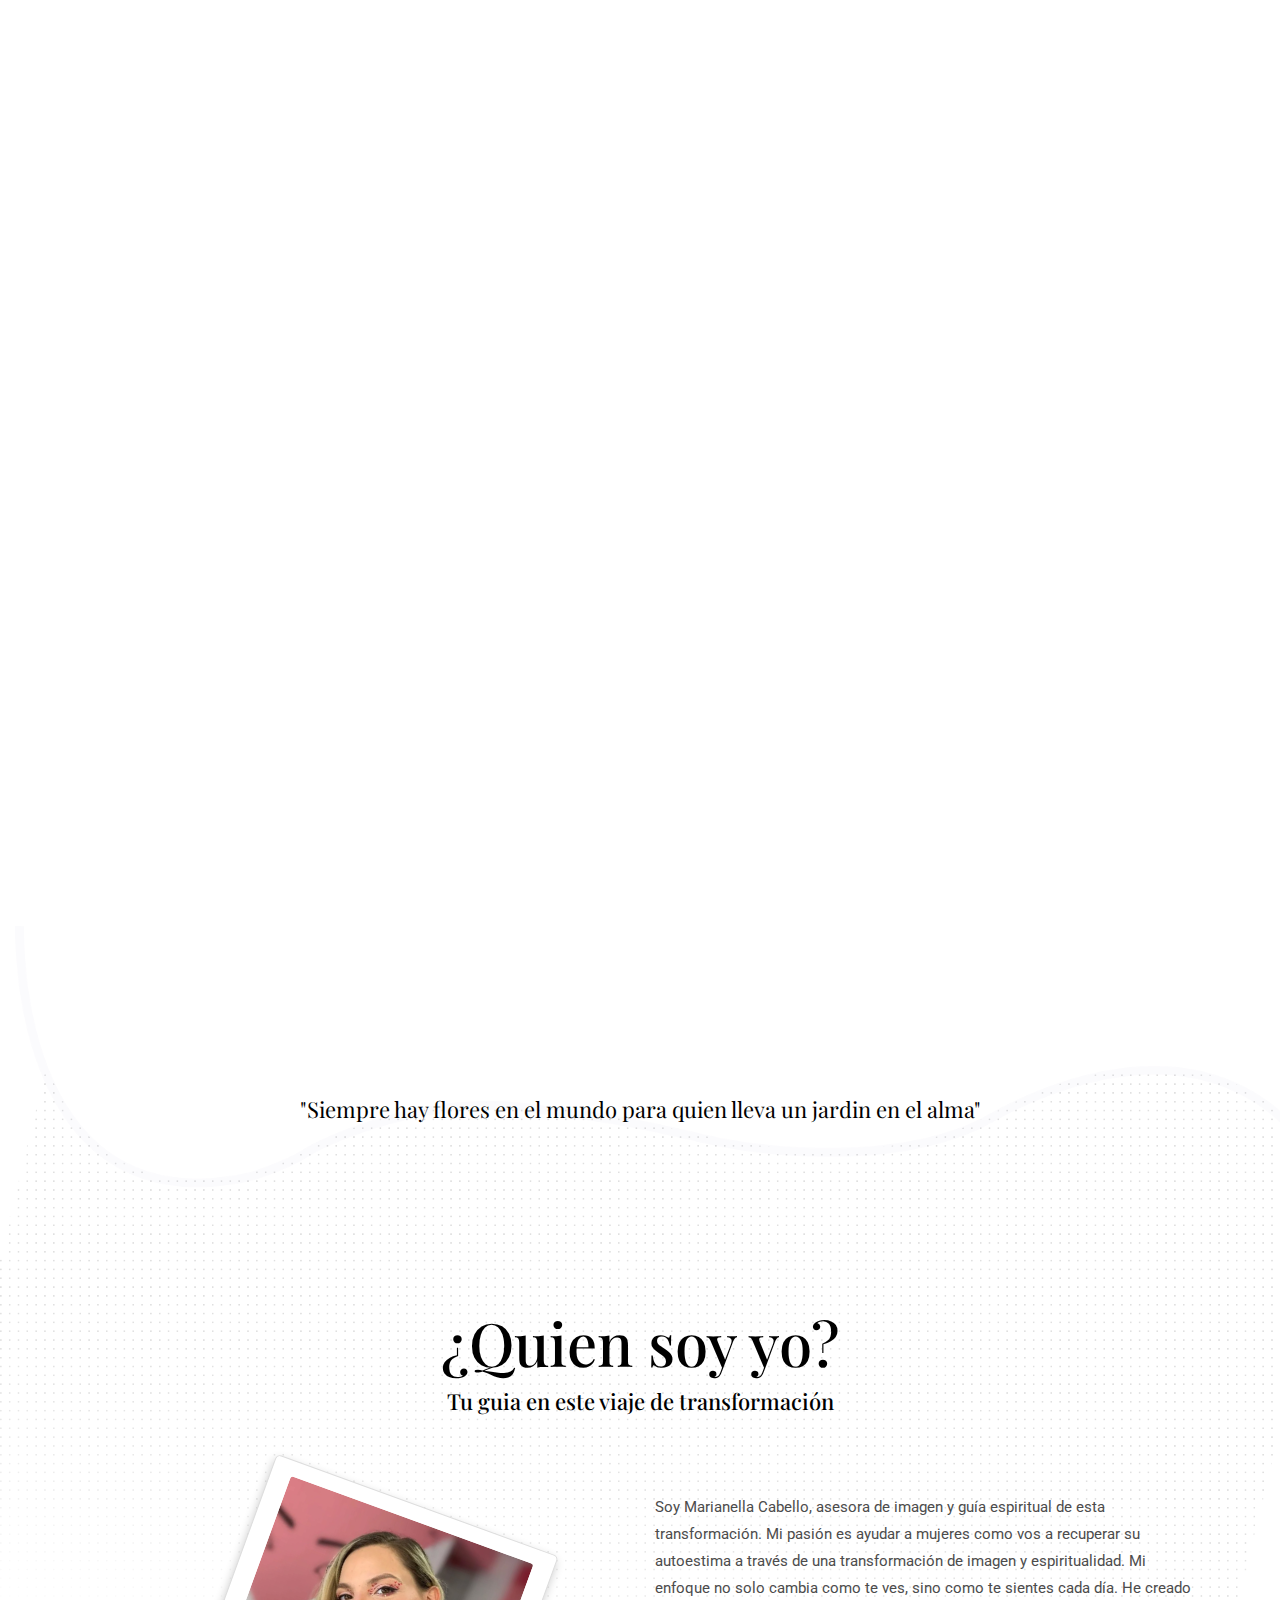
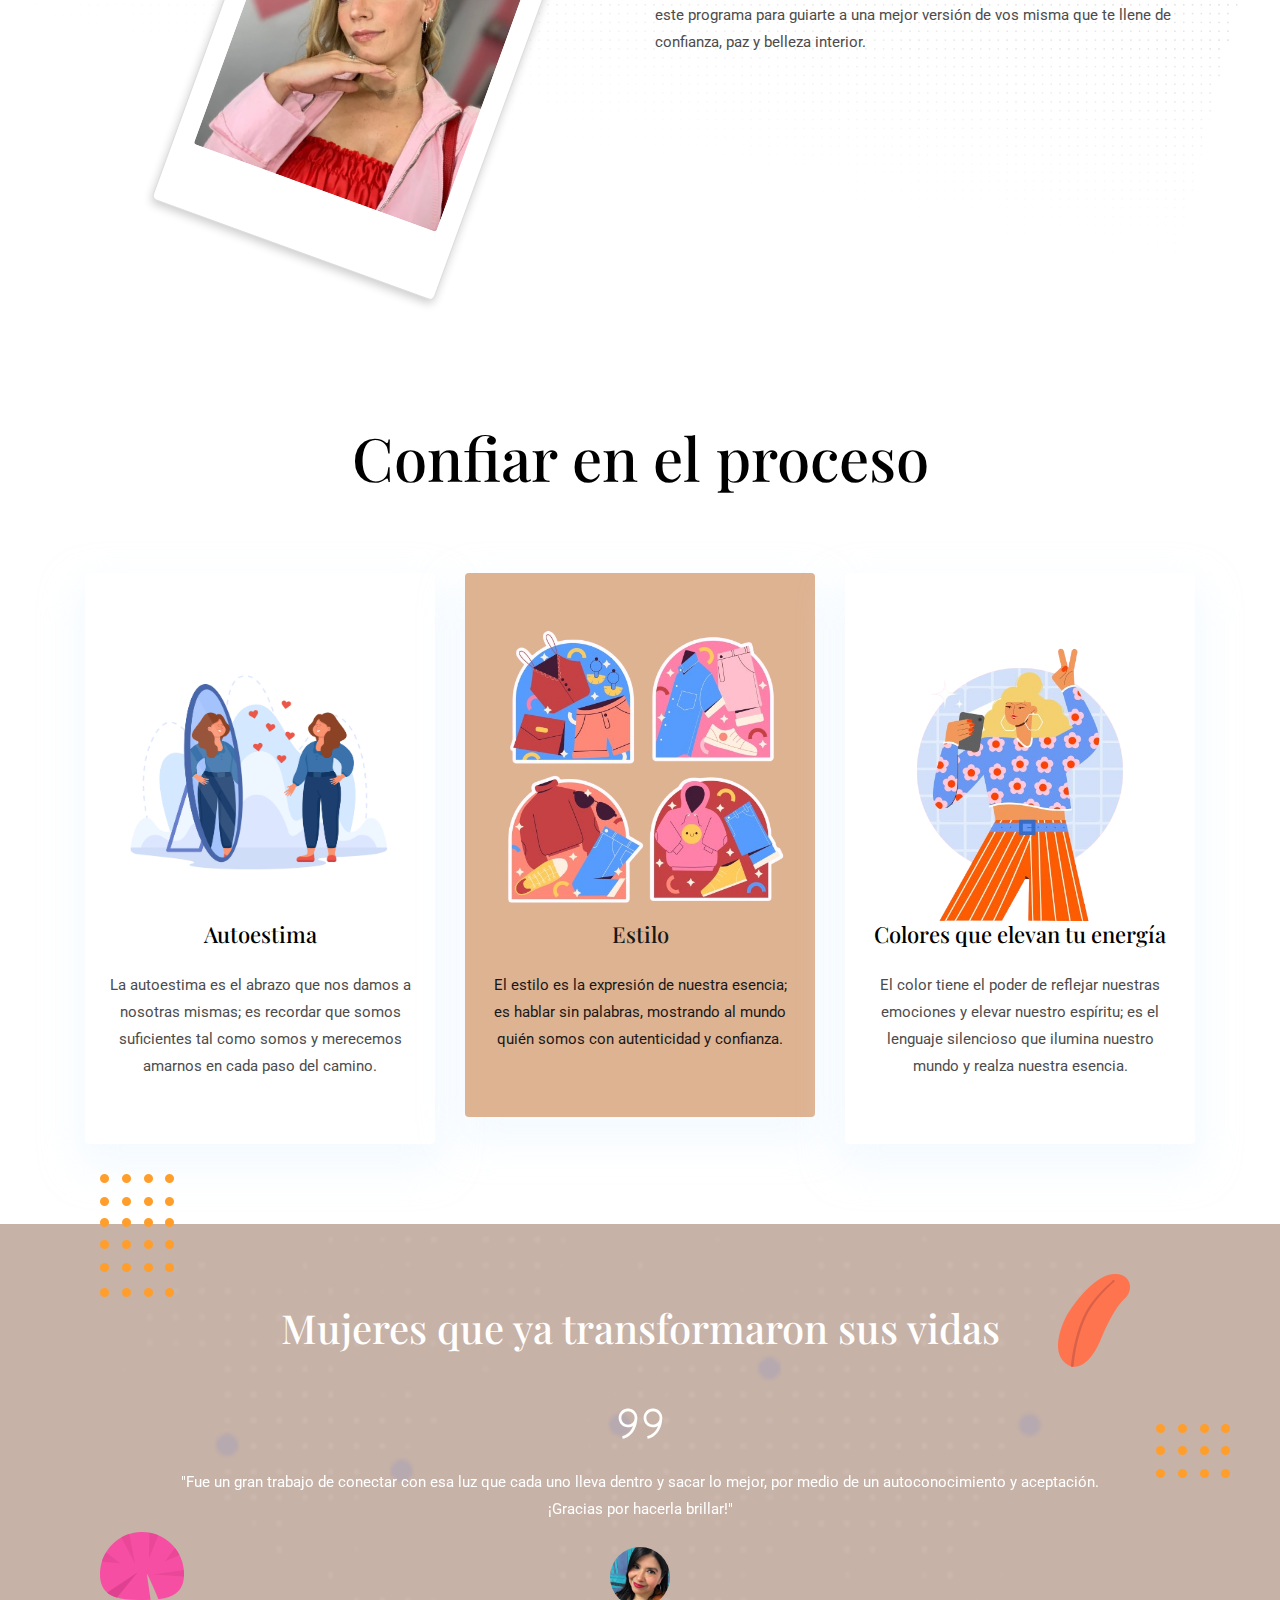
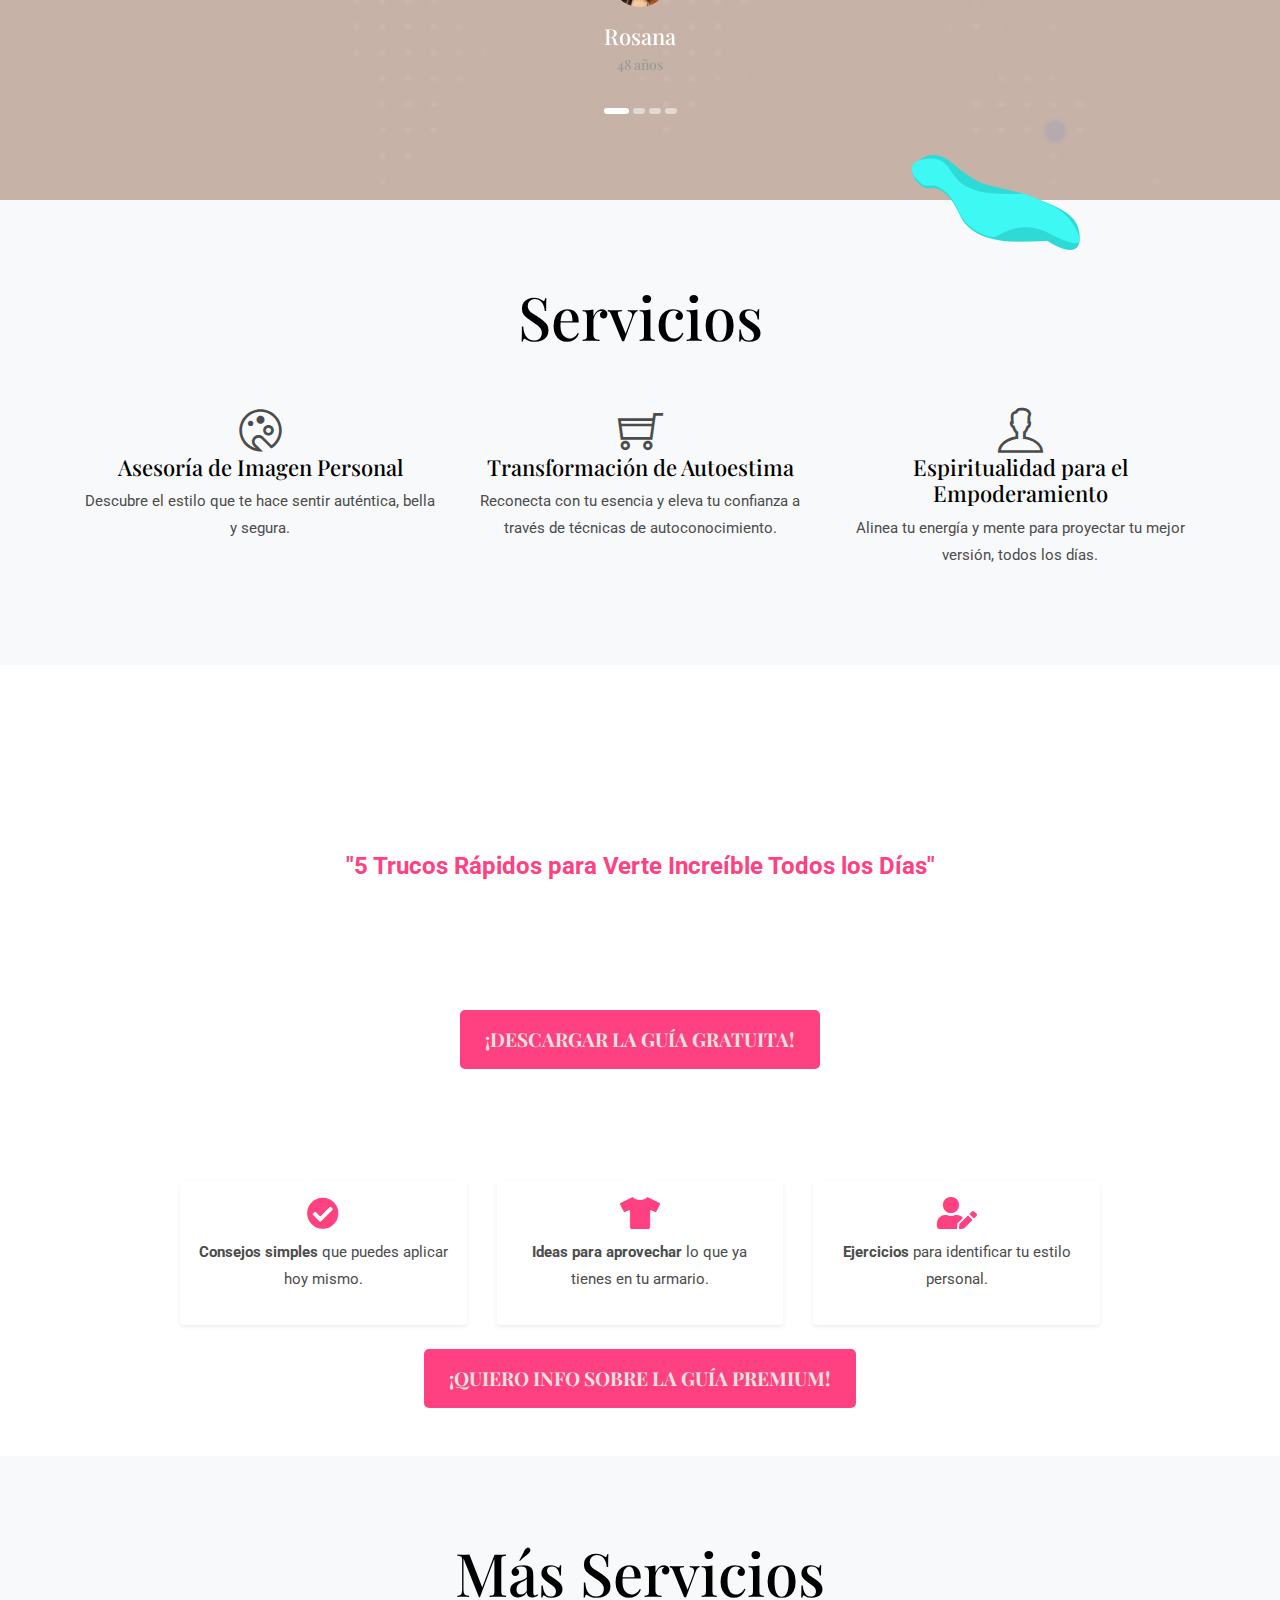
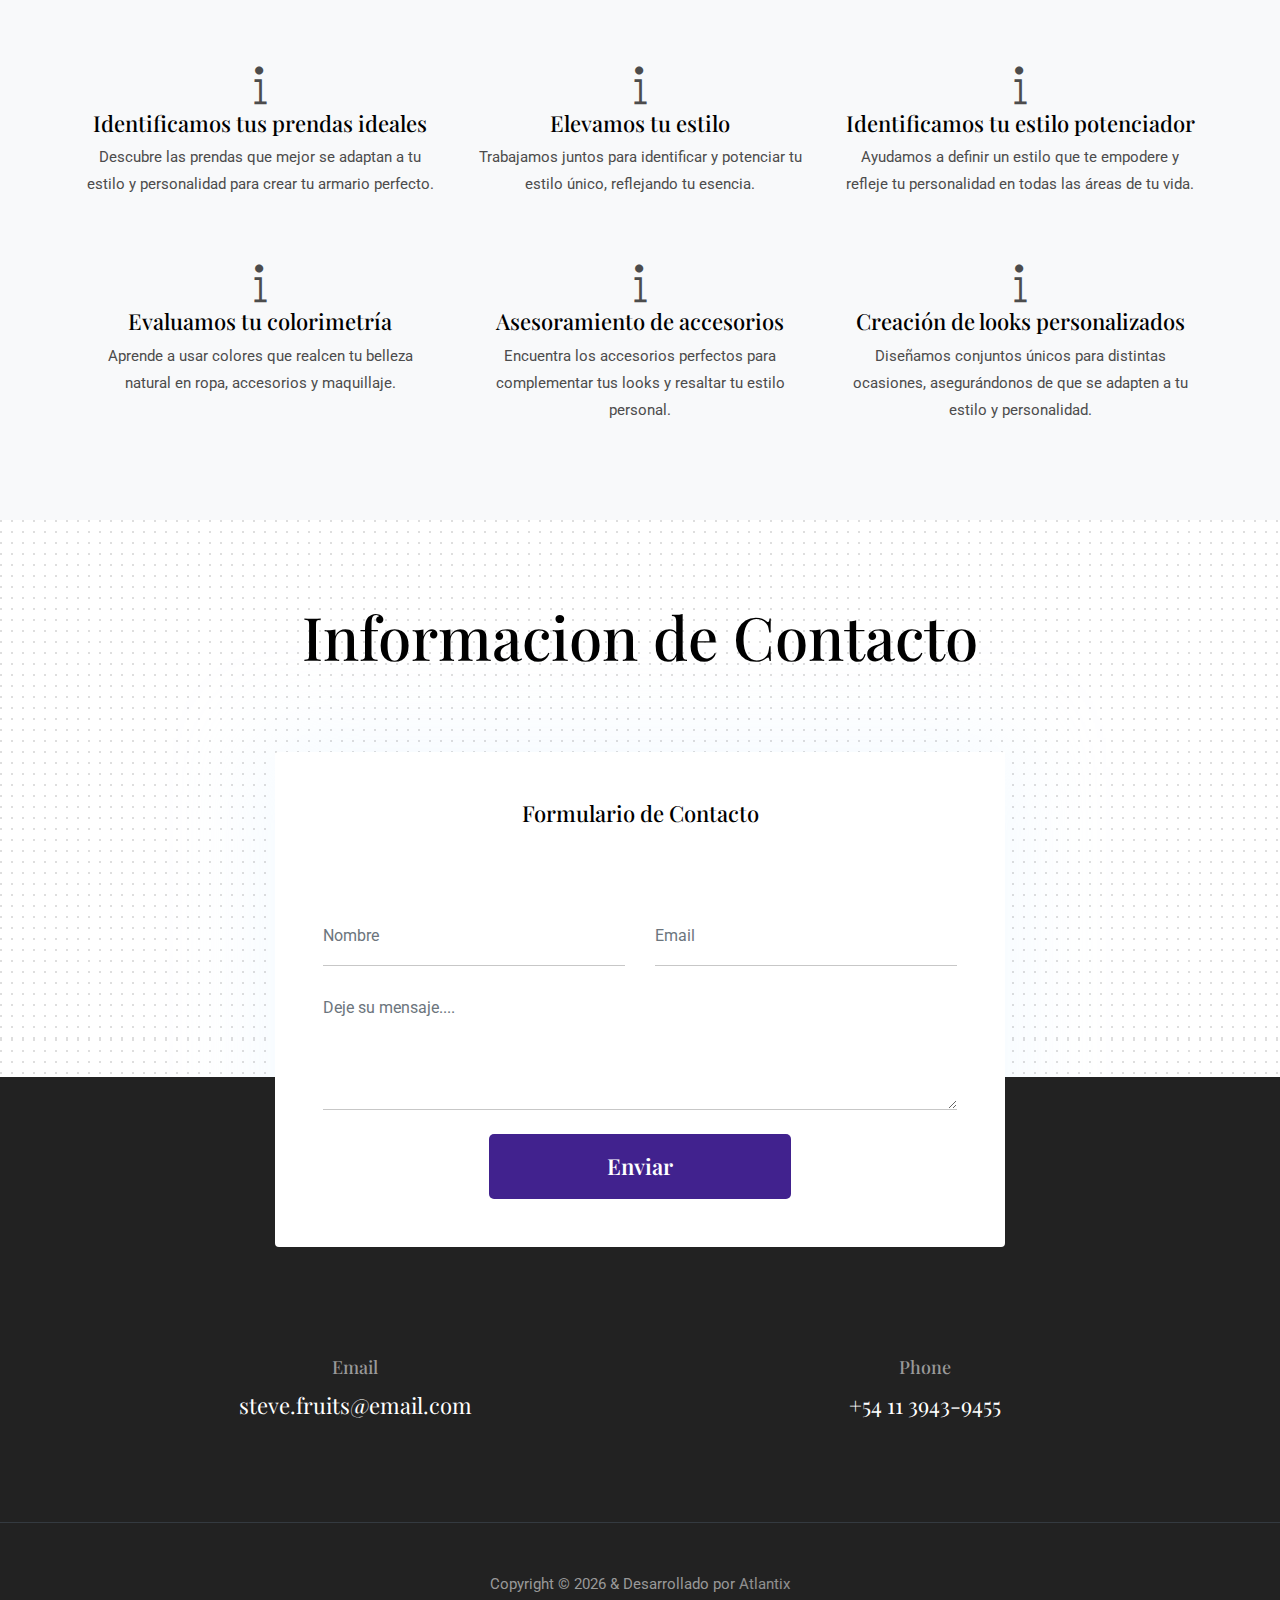
==== commit 82ef4bcc: "Add files via upload" ====
--- a/index.html
+++ b/index.html
@@ -563,7 +563,7 @@
     </section>
     <!-- /contact -->
     <div id="whatsapp-button" style="display: none; position: fixed; bottom: 20px; right: 20px; z-index: 1000;">
-      <a href="https://wa.me/541134024493" target="_blank" title="Contáctame en WhatsApp">
+      <a href="https://wa.me/5491139439455" target="_blank" title="Contáctame en WhatsApp">
         <svg xmlns="http://www.w3.org/2000/svg" x="0px" y="0px" width="50" height="50" viewBox="0 0 48 48">
           <path fill="#fff" d="M4.9,43.3l2.7-9.8C5.9,30.6,5,27.3,5,24C5,13.5,13.5,5,24,5c5.1,0,9.8,2,13.4,5.6	C41,14.2,43,18.9,43,24c0,10.5-8.5,19-19,19c0,0,0,0,0,0h0c-3.2,0-6.3-0.8-9.1-2.3L4.9,43.3z"></path><path fill="#fff" d="M4.9,43.8c-0.1,0-0.3-0.1-0.4-0.1c-0.1-0.1-0.2-0.3-0.1-0.5L7,33.5c-1.6-2.9-2.5-6.2-2.5-9.6	C4.5,13.2,13.3,4.5,24,4.5c5.2,0,10.1,2,13.8,5.7c3.7,3.7,5.7,8.6,5.7,13.8c0,10.7-8.7,19.5-19.5,19.5c-3.2,0-6.3-0.8-9.1-2.3	L5,43.8C5,43.8,4.9,43.8,4.9,43.8z"></path><path fill="#cfd8dc" d="M24,5c5.1,0,9.8,2,13.4,5.6C41,14.2,43,18.9,43,24c0,10.5-8.5,19-19,19h0c-3.2,0-6.3-0.8-9.1-2.3	L4.9,43.3l2.7-9.8C5.9,30.6,5,27.3,5,24C5,13.5,13.5,5,24,5 M24,43L24,43L24,43 M24,43L24,43L24,43 M24,4L24,4C13,4,4,13,4,24	c0,3.4,0.8,6.7,2.5,9.6L3.9,43c-0.1,0.3,0,0.7,0.3,1c0.2,0.2,0.4,0.3,0.7,0.3c0.1,0,0.2,0,0.3,0l9.7-2.5c2.8,1.5,6,2.2,9.2,2.2	c11,0,20-9,20-20c0-5.3-2.1-10.4-5.8-14.1C34.4,6.1,29.4,4,24,4L24,4z"></path><path fill="#40c351" d="M35.2,12.8c-3-3-6.9-4.6-11.2-4.6C15.3,8.2,8.2,15.3,8.2,24c0,3,0.8,5.9,2.4,8.4L11,33l-1.6,5.8	l6-1.6l0.6,0.3c2.4,1.4,5.2,2.2,8,2.2h0c8.7,0,15.8-7.1,15.8-15.8C39.8,19.8,38.2,15.8,35.2,12.8z"></path><path fill="#fff" fill-rule="evenodd" d="M19.3,16c-0.4-0.8-0.7-0.8-1.1-0.8c-0.3,0-0.6,0-0.9,0	s-0.8,0.1-1.3,0.6c-0.4,0.5-1.7,1.6-1.7,4s1.7,4.6,1.9,4.9s3.3,5.3,8.1,7.2c4,1.6,4.8,1.3,5.7,1.2c0.9-0.1,2.8-1.1,3.2-2.3	c0.4-1.1,0.4-2.1,0.3-2.3c-0.1-0.2-0.4-0.3-0.9-0.6s-2.8-1.4-3.2-1.5c-0.4-0.2-0.8-0.2-1.1,0.2c-0.3,0.5-1.2,1.5-1.5,1.9	c-0.3,0.3-0.6,0.4-1,0.1c-0.5-0.2-2-0.7-3.8-2.4c-1.4-1.3-2.4-2.8-2.6-3.3c-0.3-0.5,0-0.7,0.2-1c0.2-0.2,0.5-0.6,0.7-0.8	c0.2-0.3,0.3-0.5,0.5-0.8c0.2-0.3,0.1-0.6,0-0.8C20.6,19.3,19.7,17,19.3,16z" clip-rule="evenodd"></path>
           </svg>
@@ -585,7 +585,7 @@
             <div class="col-md-6">
               <h5 class="text-light">Phone</h5>
               <p class="text-white paragraph-lg font-secondary">
-                +54 11 34024493
+                +54 11 3943-9455
               </p>
             </div>
           </div>
--- a/css/style.css
+++ b/css/style.css
@@ -233,7 +233,7 @@
   background: #C7B2A7 !important;
 }
 .bg-primary-1 {
-  background: url('../images/backgrounds/still-life-fashion-designer-s-office.jpg') no-repeat center center;
+  background: url('../images/backgrounds/women-having-fun-together-enjoying-weekend.jpg') no-repeat center center;
   background-size: cover;
   -webkit-background-size: cover; /* Compatibilidad con navegadores más antiguos */
   -moz-background-size: cover;
@@ -942,3 +942,47 @@
   font-weight: bold;
 }
 /*# sourceMappingURL=style.css.map */
+.banner-title {
+  font-size: 2rem;
+  font-weight: bold;
+}
+
+.banner-subtitle {
+  font-size: 1.2rem;
+  color: #ffffff;
+}
+
+.banner-text {
+  font-size: 1.3rem;
+  margin-bottom: 1rem;
+}
+
+.highlight {
+  font-size: 1.5rem;
+  color: #ff4081;
+  font-weight: bold;
+}
+
+.card {
+  border: none;
+  text-align: center;
+}
+
+.icon-highlight {
+  font-size: 2rem;
+  color: #ff4081;
+  margin-bottom: 10px;
+}
+
+.banner-button {
+  background-color: #ff4081;
+  padding: 15px 25px;
+  font-size: 1.2rem;
+  border-radius: 5px;
+  text-transform: uppercase;
+  font-weight: bold;
+}
+
+.banner-button:hover {
+  background-color: #d83470;
+}
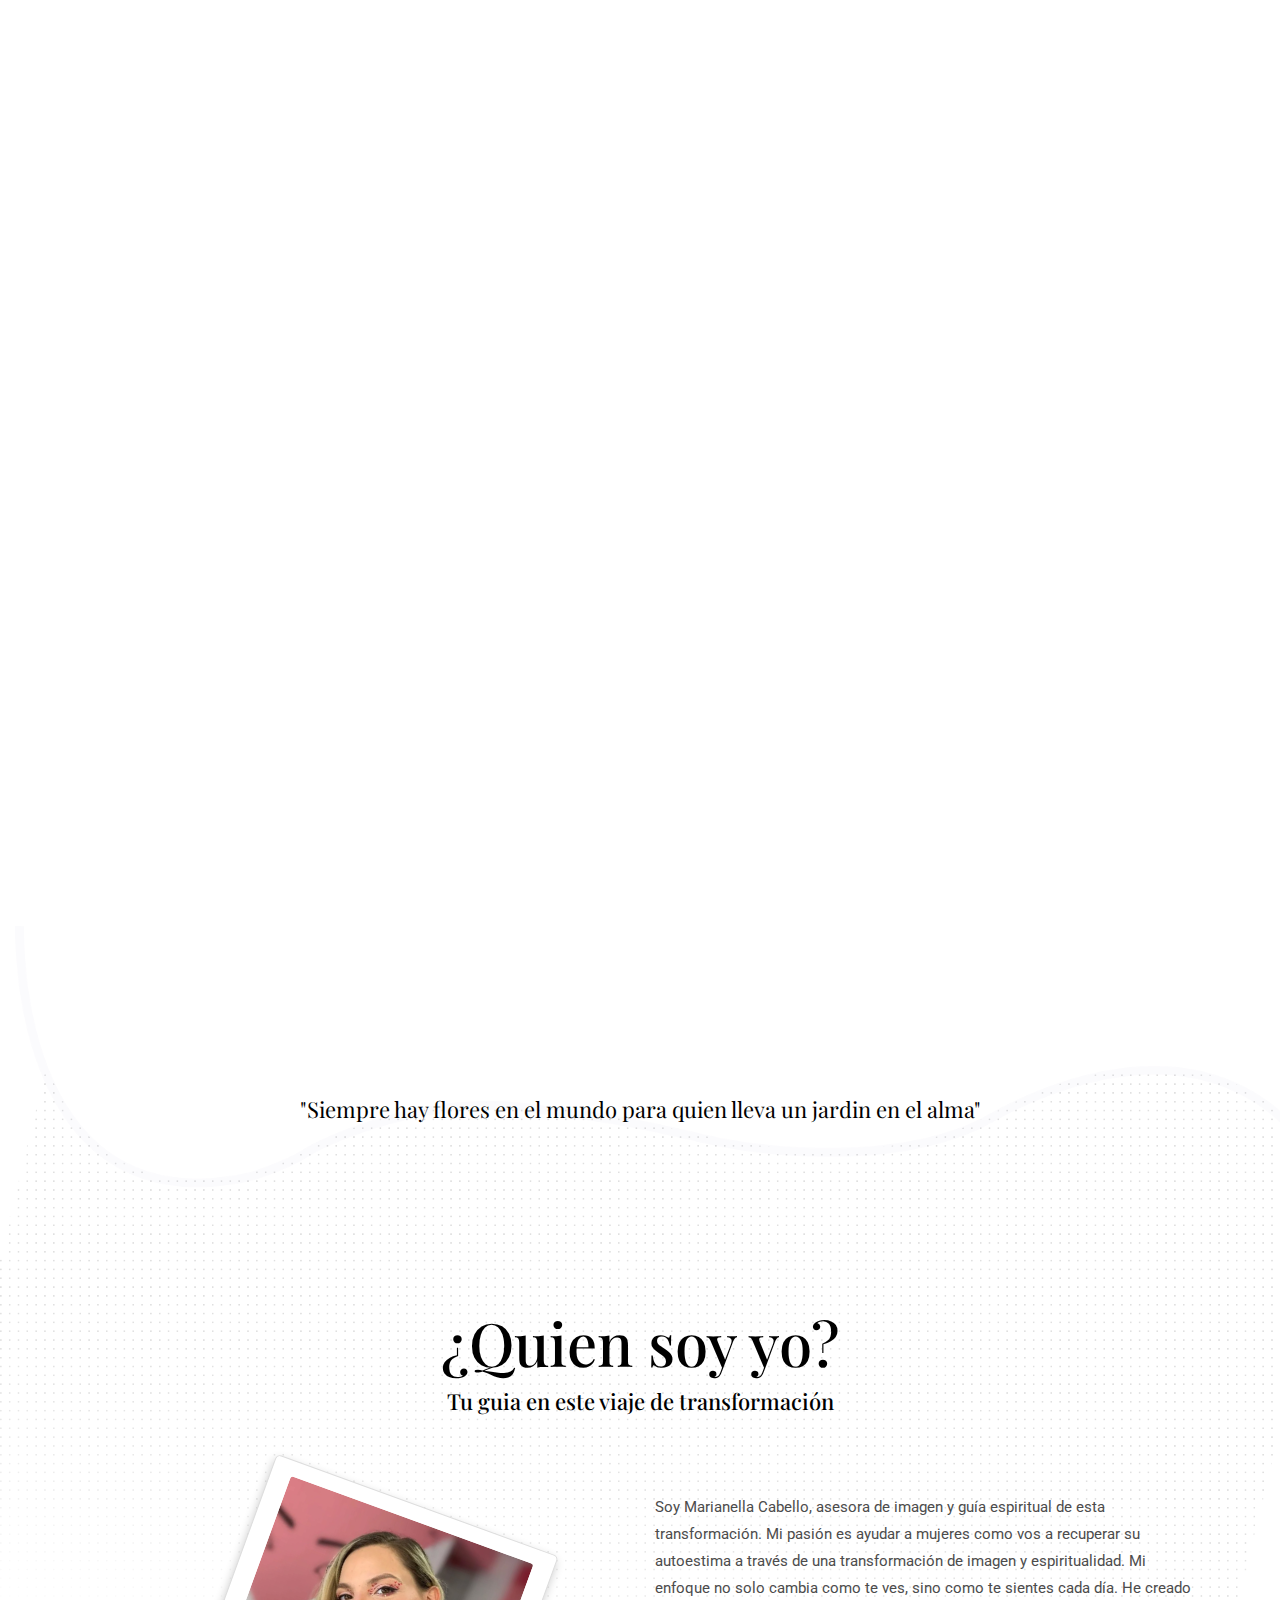
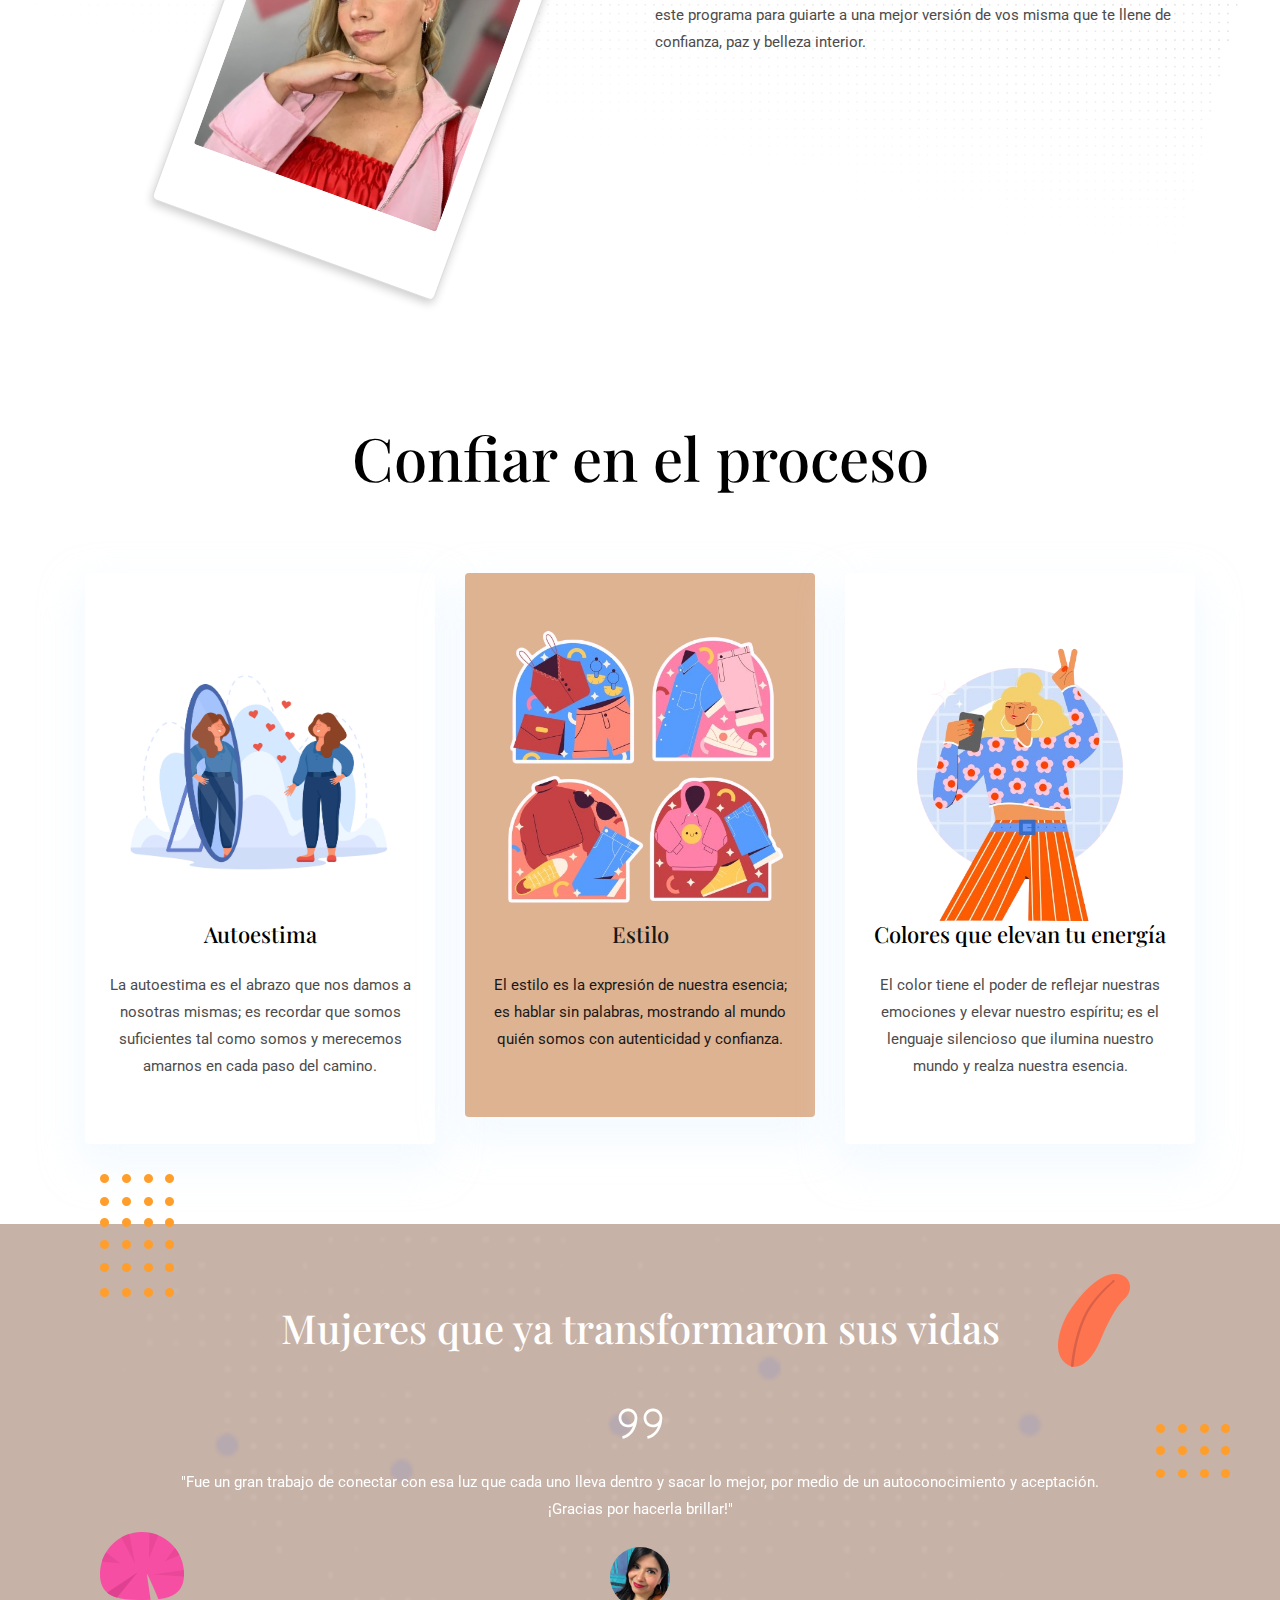
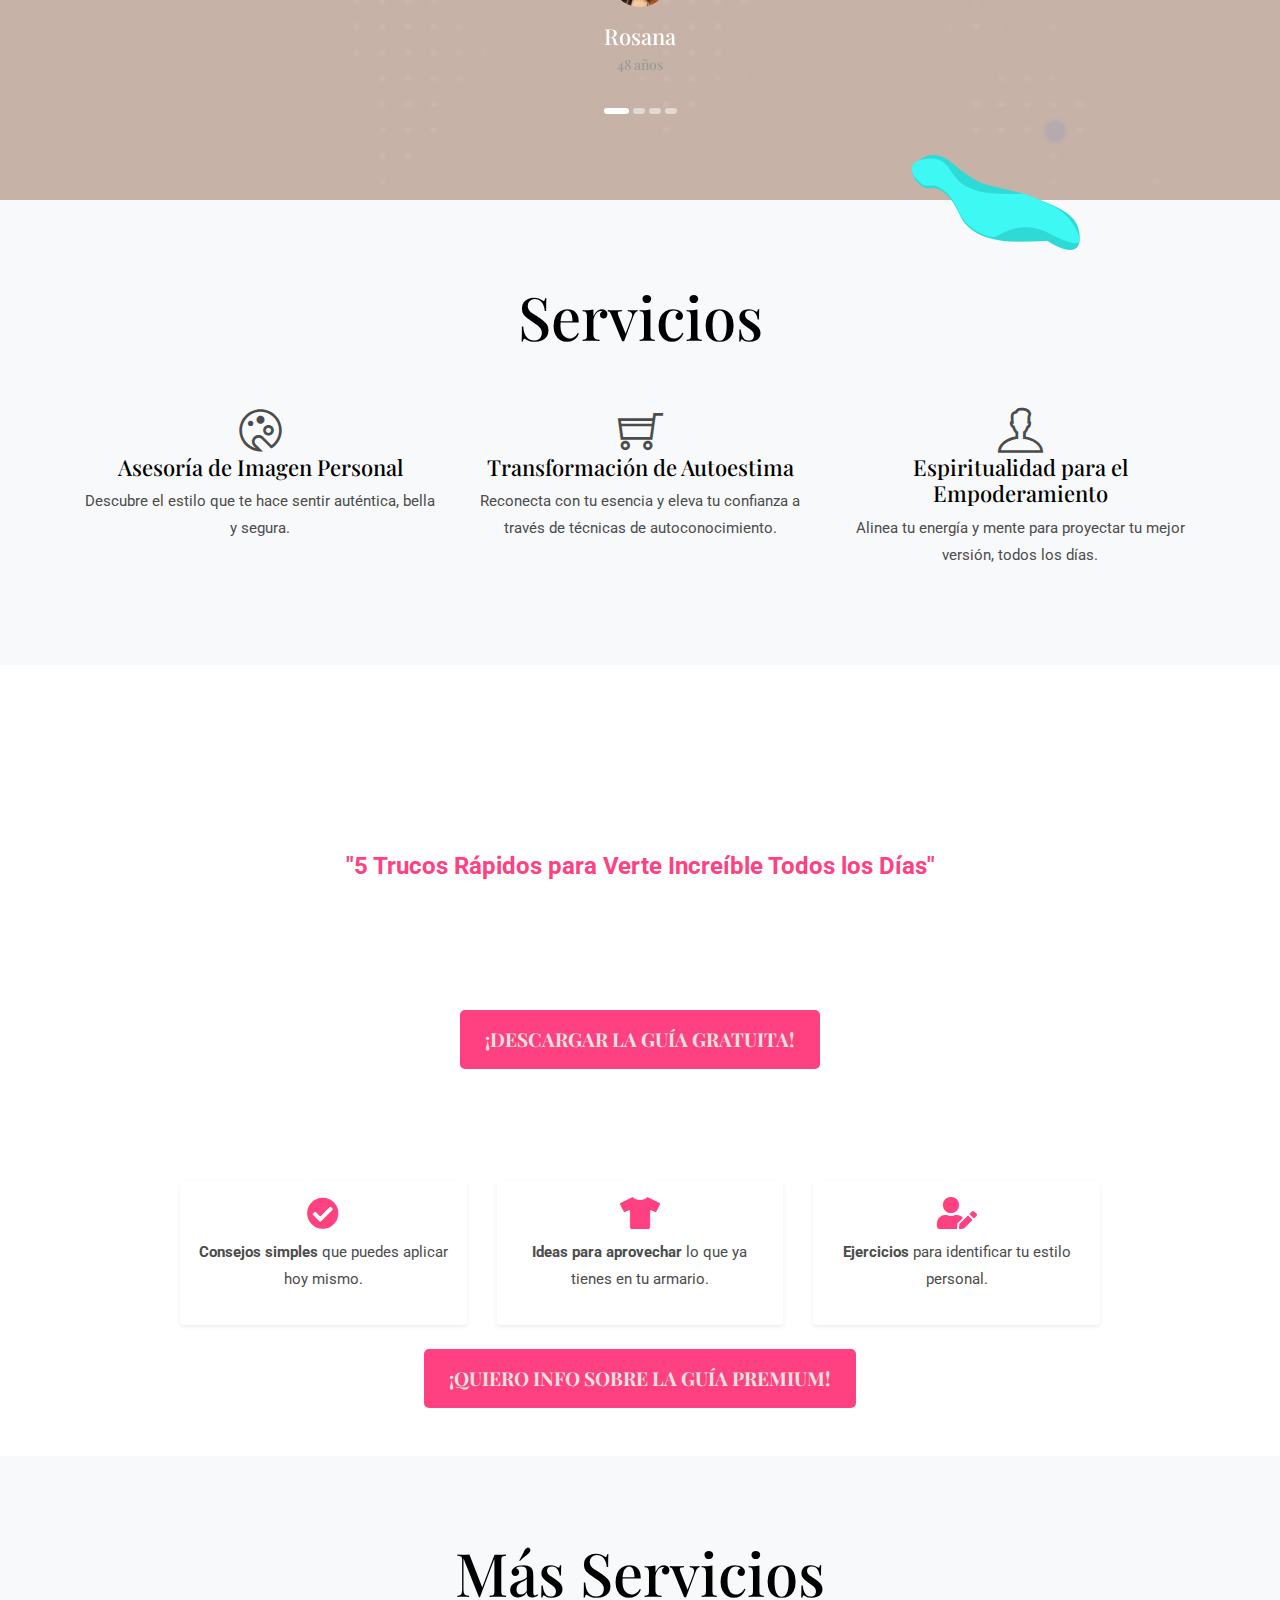
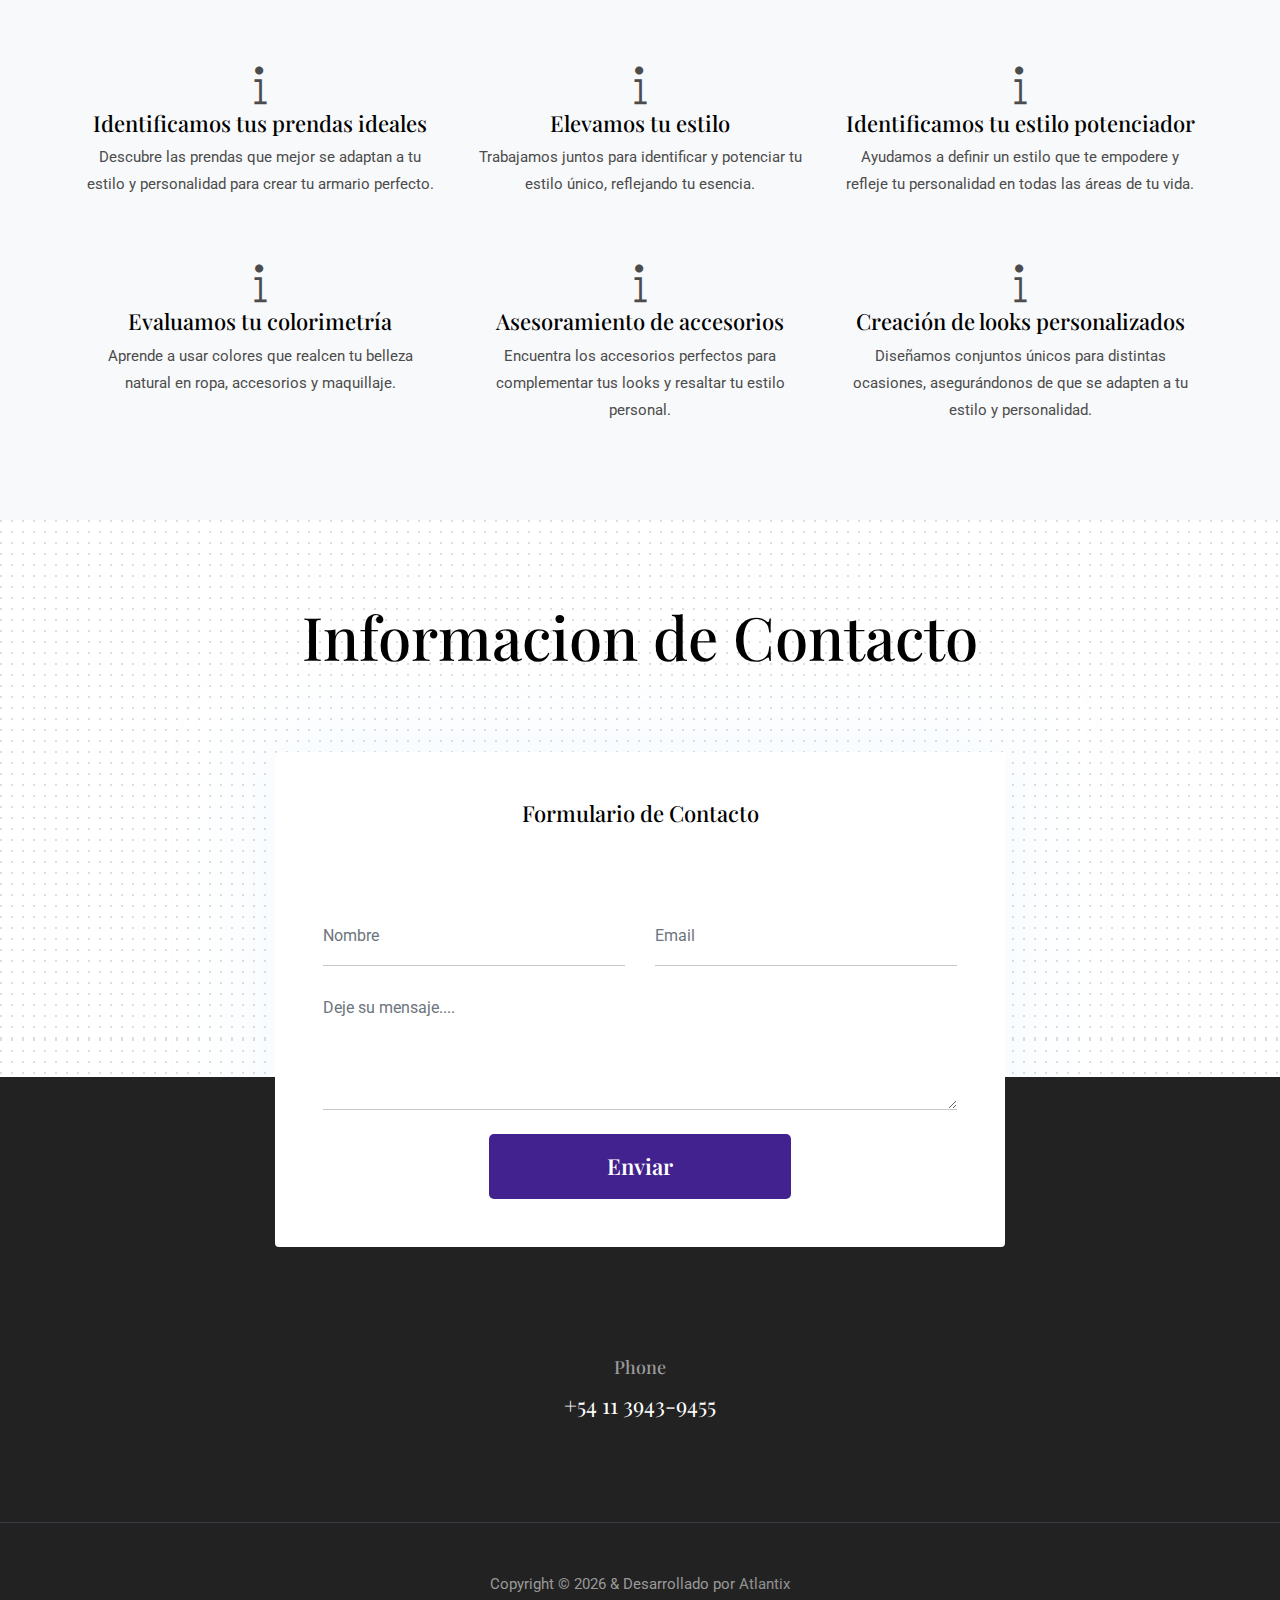
==== commit 83ee66e1: "Update index.html" ====
--- a/index.html
+++ b/index.html
@@ -576,13 +576,7 @@
       <div class="section">
         <div class="container text-center">
           <div class="row">
-            <div class="col-md-6">
-              <h5 class="text-light">Email</h5>
-              <p class="text-white paragraph-lg font-secondary">
-                steve.fruits@email.com
-              </p>
-            </div>
-            <div class="col-md-6">
+            <div class="col-md-12">
               <h5 class="text-light">Phone</h5>
               <p class="text-white paragraph-lg font-secondary">
                 +54 11 3943-9455
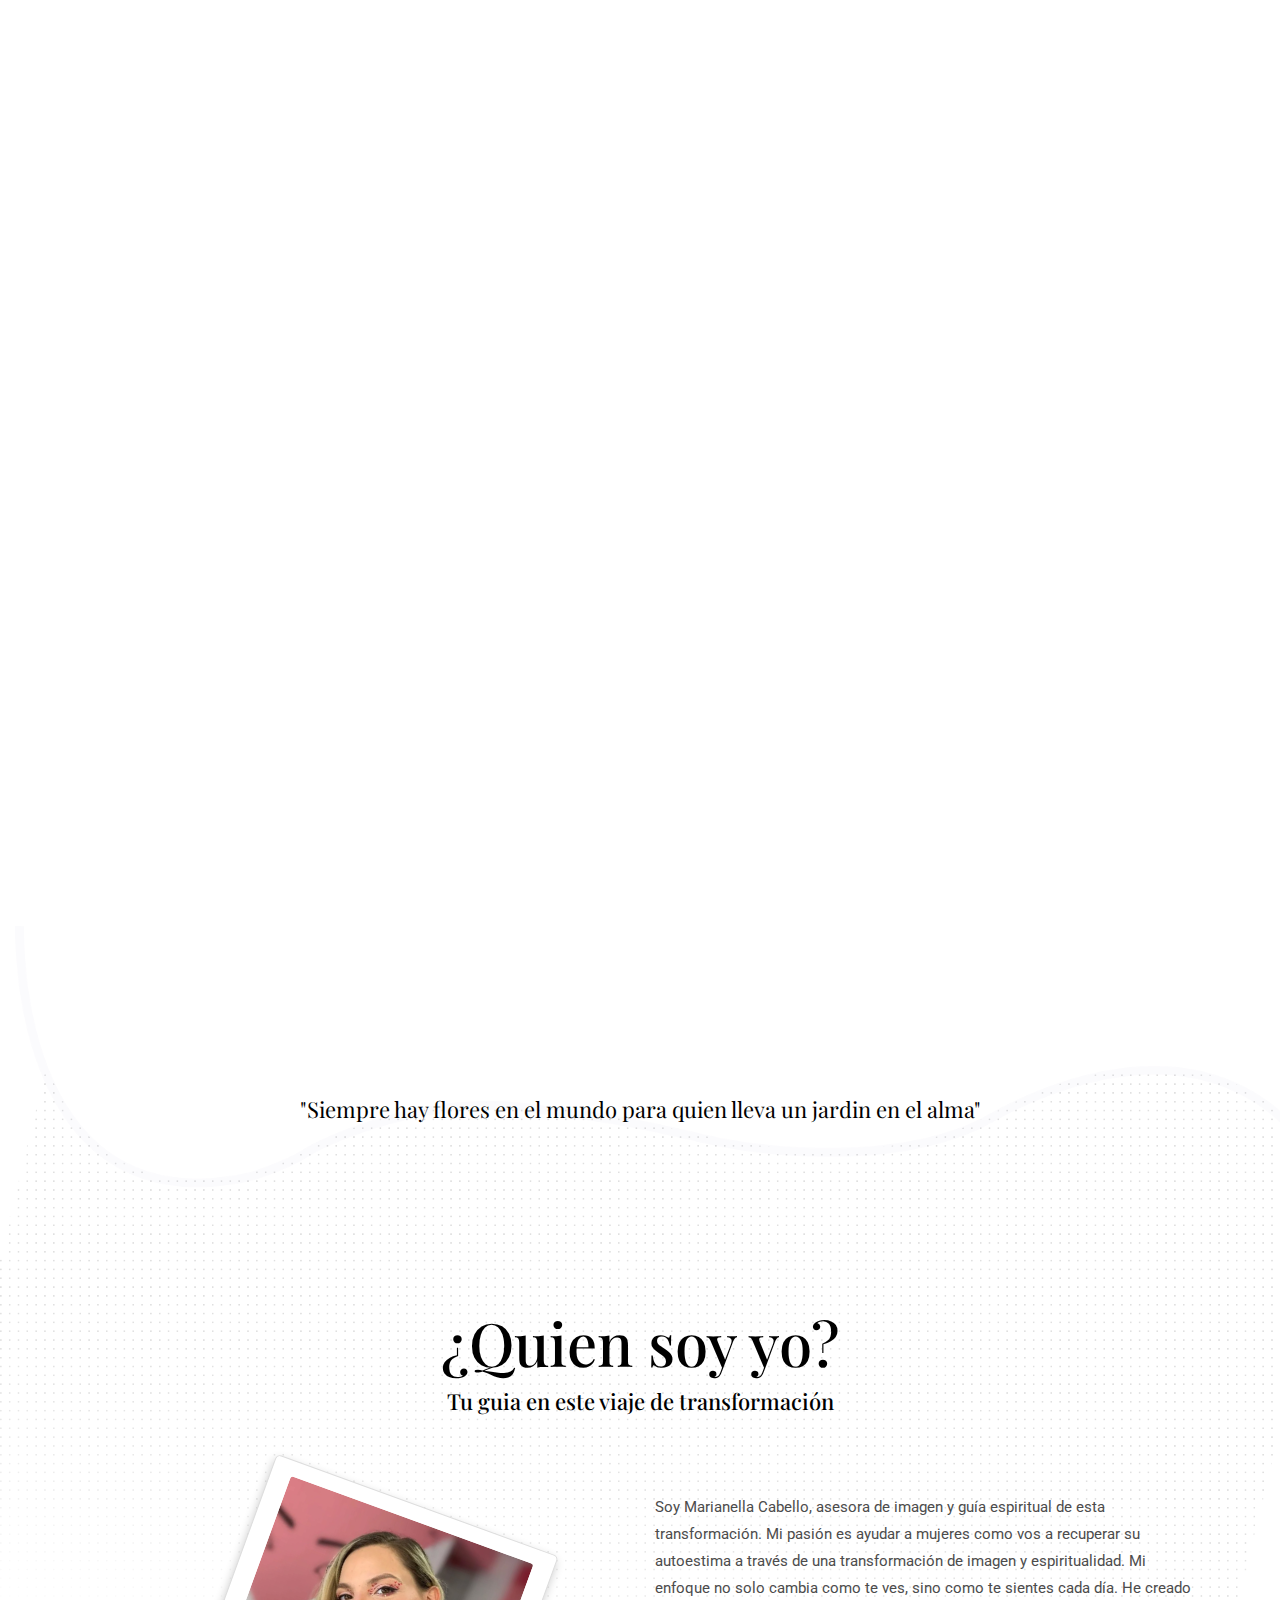
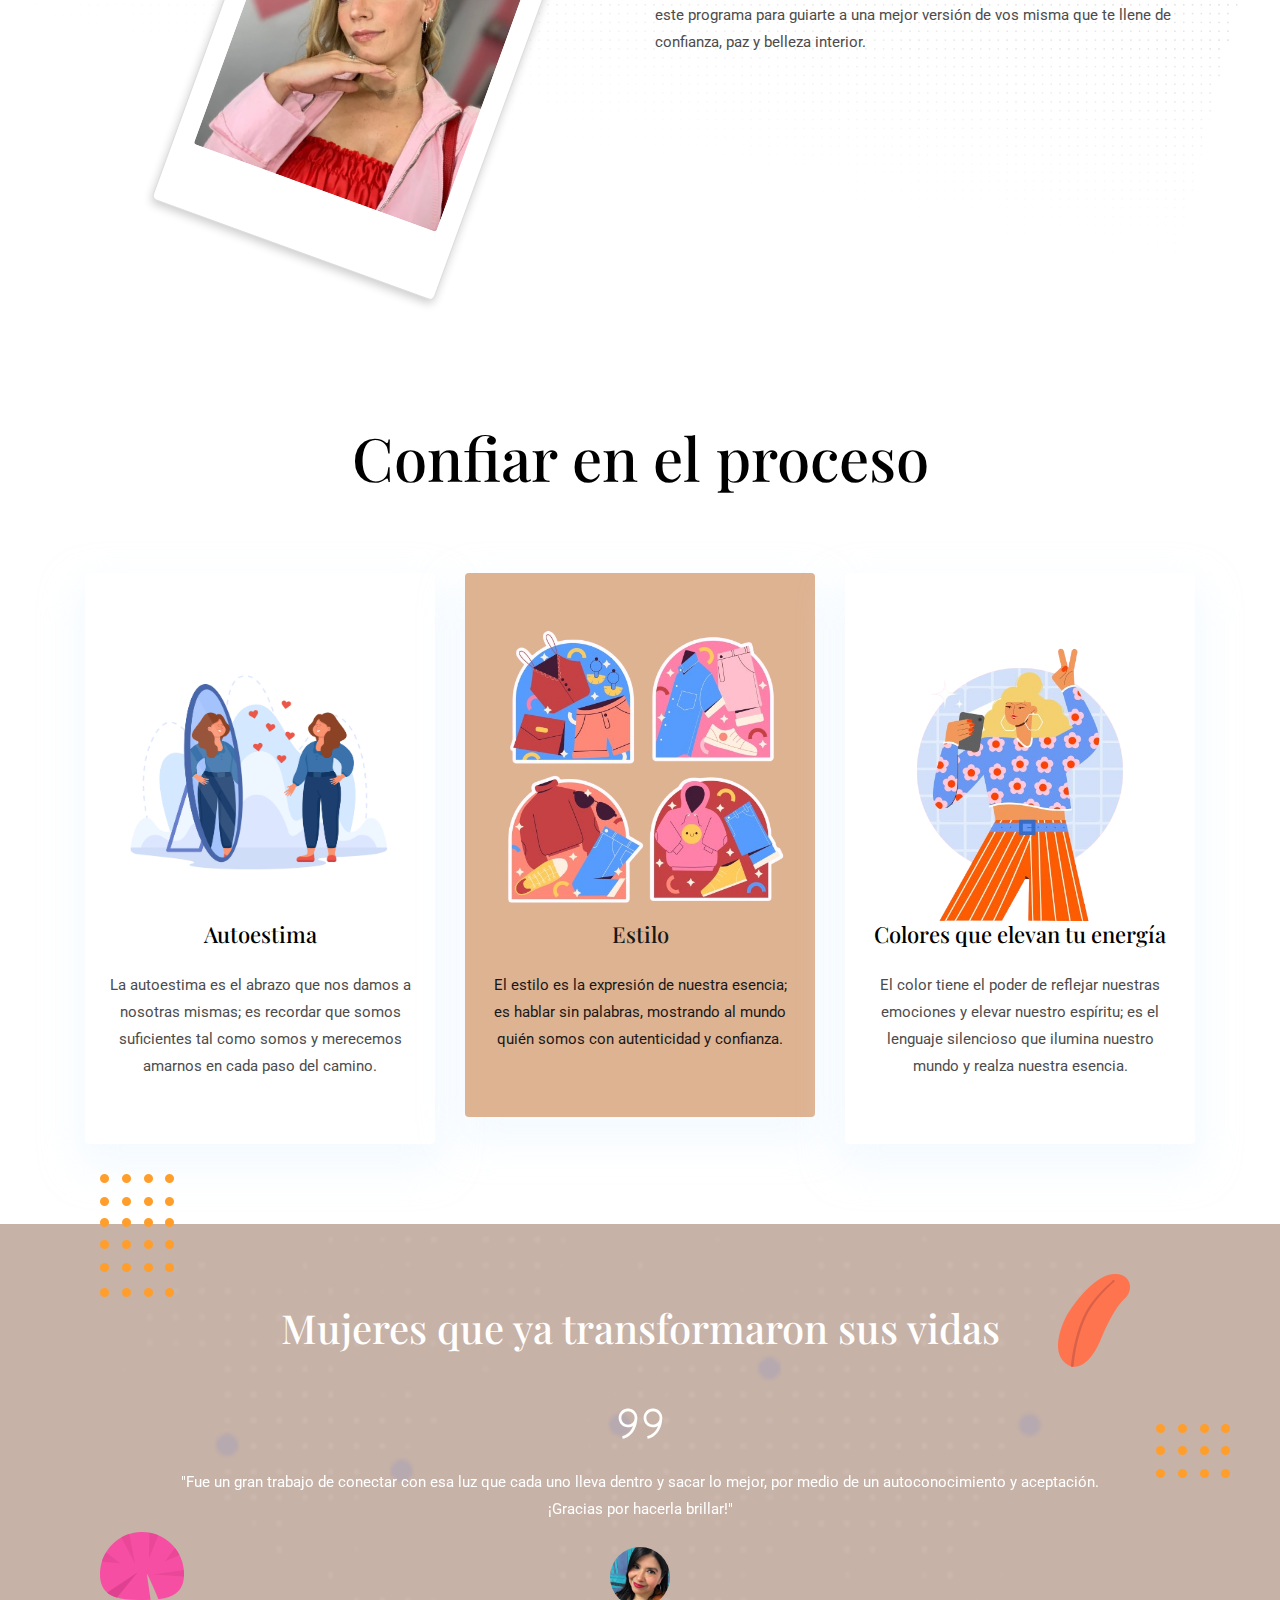
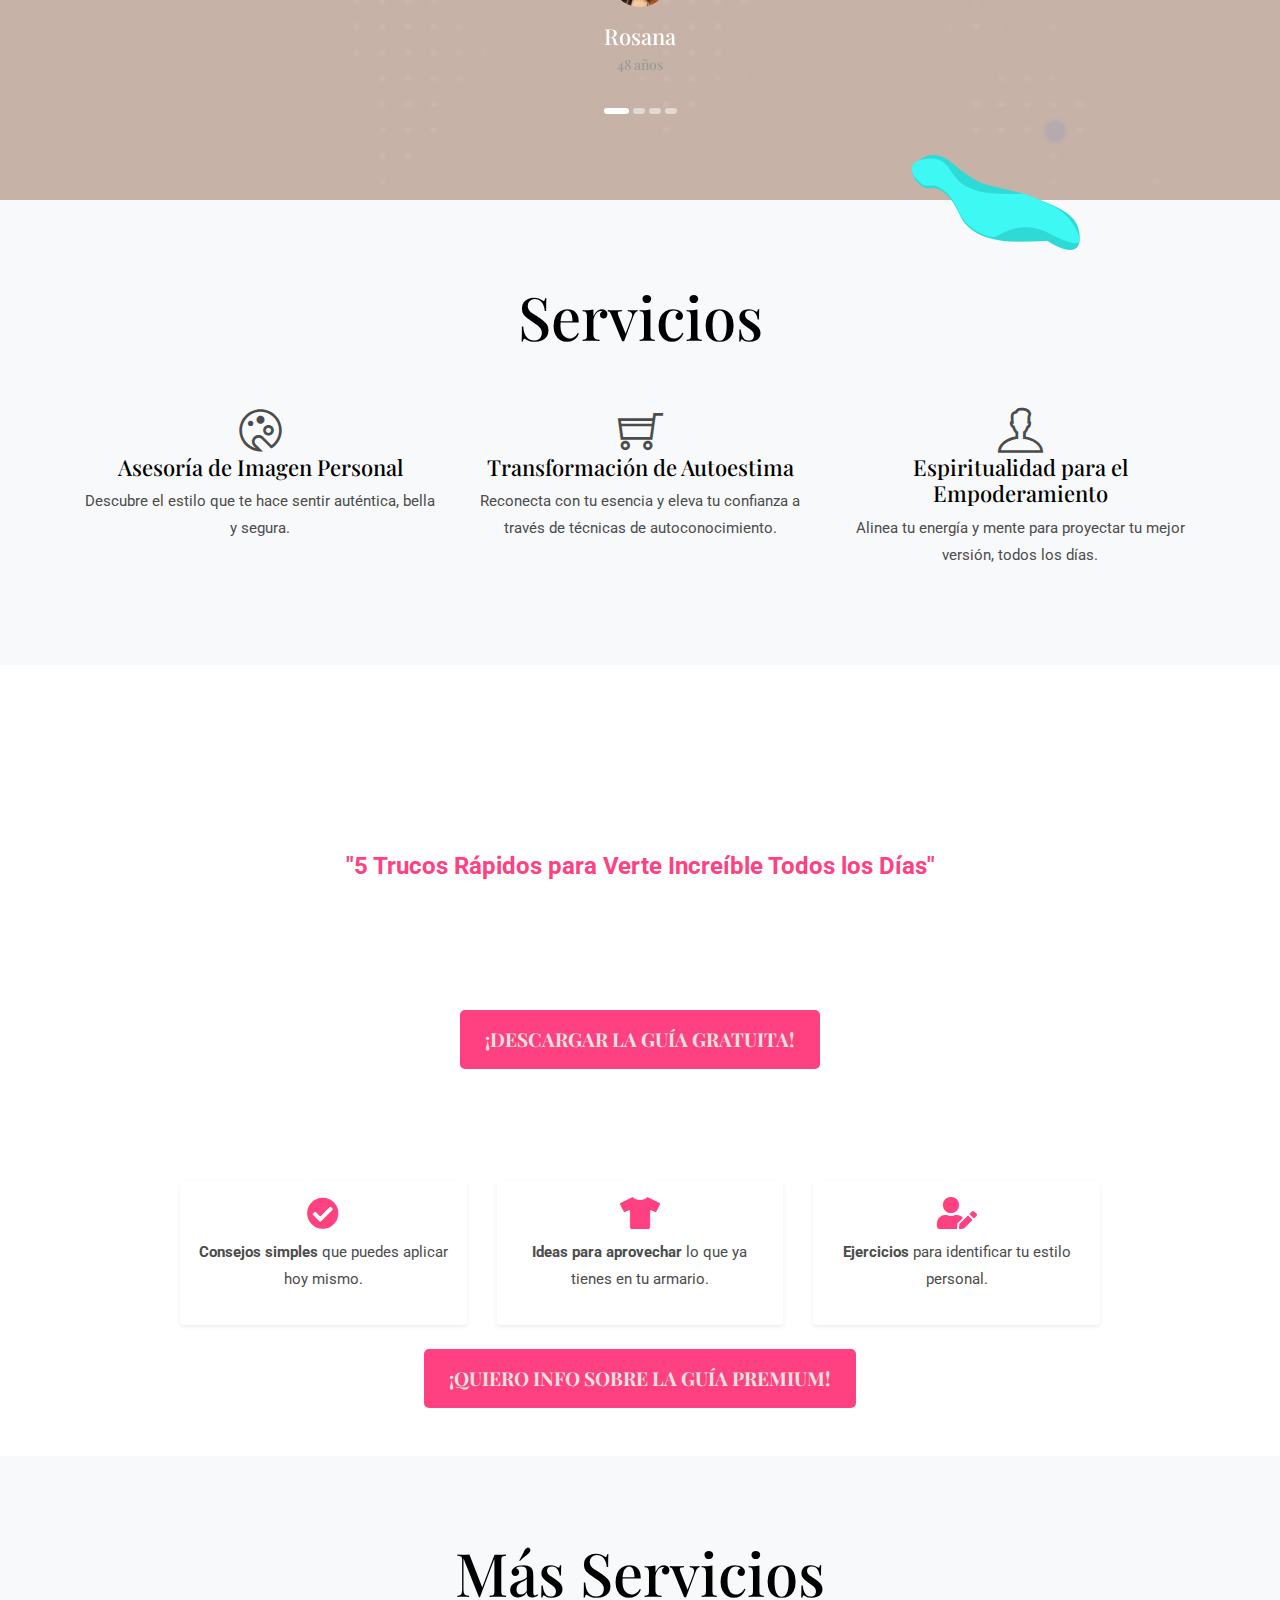
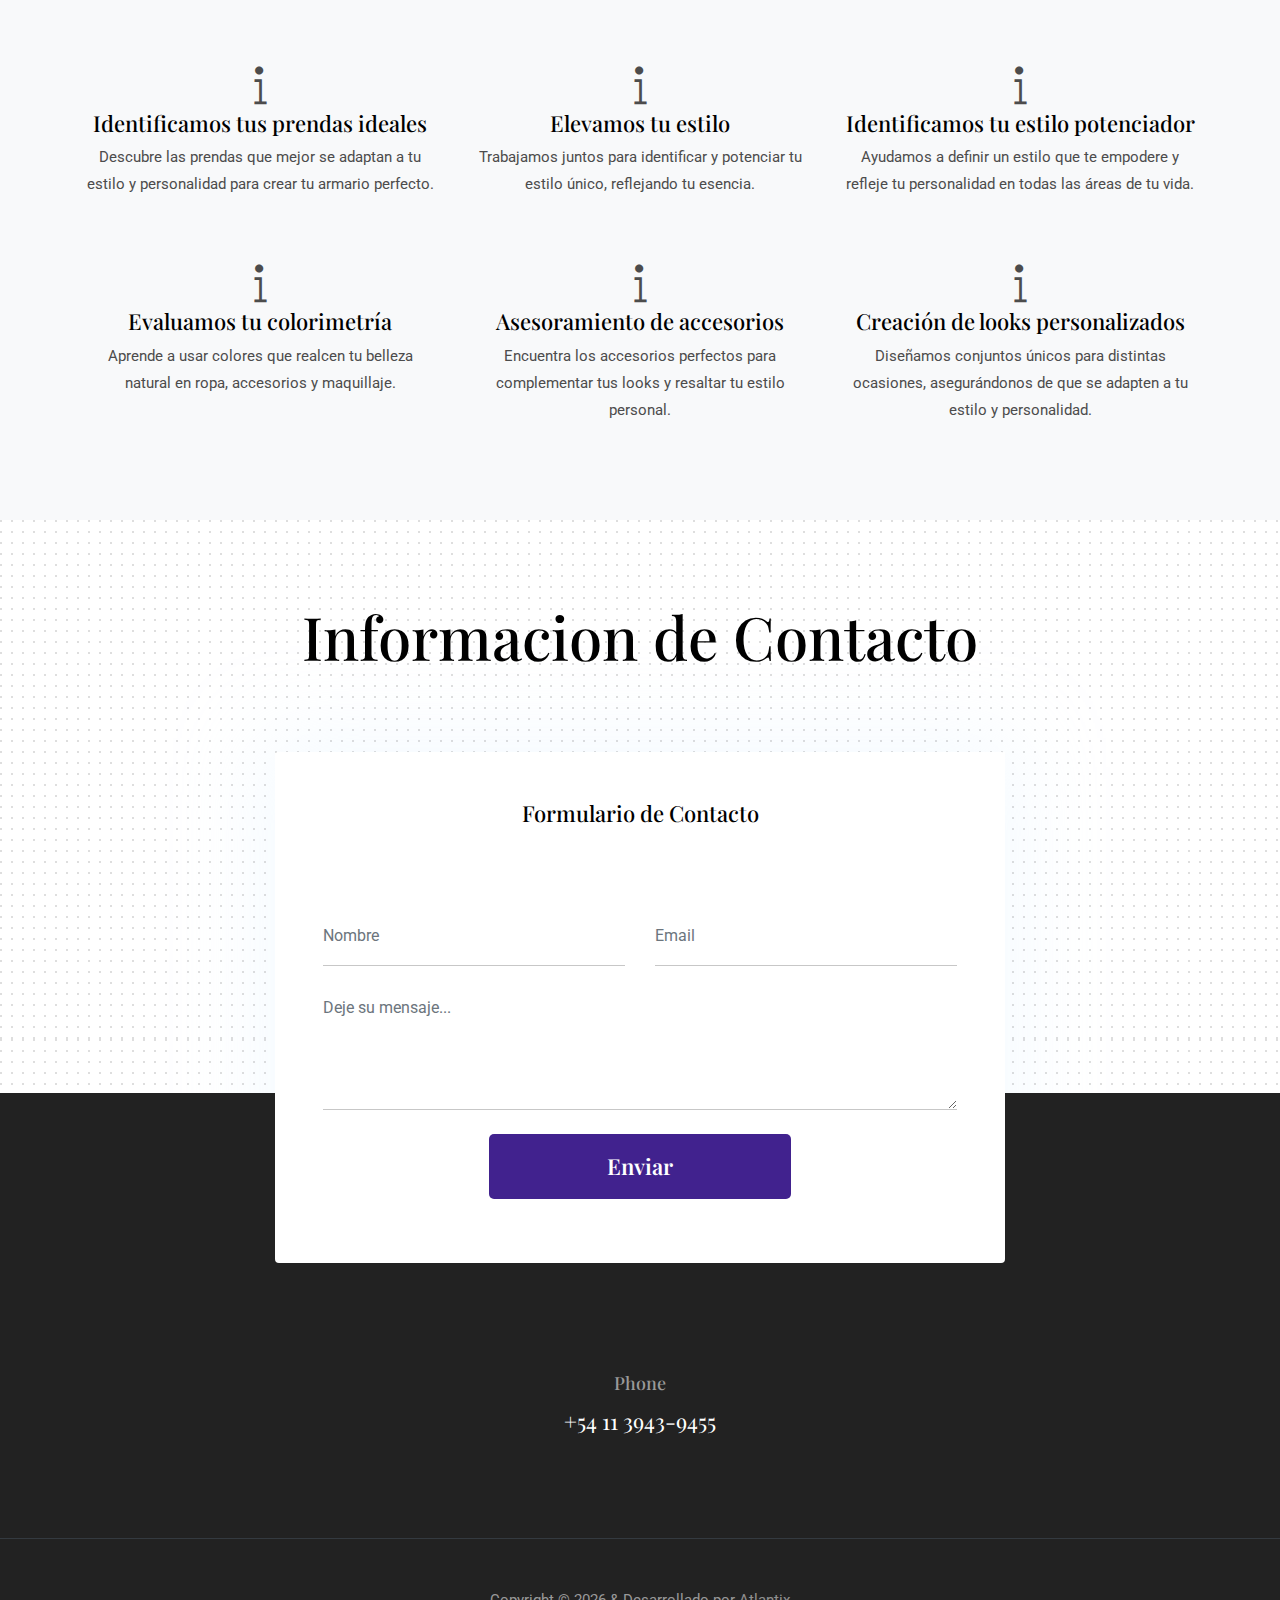
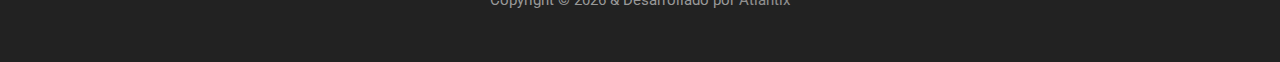
==== commit 4d61ab4a: "Update index.html" ====
--- a/index.html
+++ b/index.html
@@ -522,11 +522,10 @@
           <div class="col-lg-8 mx-auto">
             <div class="bg-white rounded text-center p-5 shadow-down">
               <h4 class="mb-80">Formulario de Contacto</h4>
-              <form action="#" class="row">
+              <form id="contact-form" class="row" action="https://formspree.io/f/xdkabade" method="POST">
                 <div class="col-md-6">
                   <input
                     type="text"
-                    id="name"
                     name="name"
                     placeholder="Nombre"
                     class="form-control px-0 mb-4"
@@ -536,7 +535,6 @@
                 <div class="col-md-6">
                   <input
                     type="email"
-                    id="email"
                     name="email"
                     placeholder="Email"
                     class="form-control px-0 mb-4"
@@ -546,15 +544,15 @@
                 <div class="col-12">
                   <textarea
                     name="message"
-                    id="message"
                     class="form-control px-0 mb-4"
-                    placeholder="Deje su mensaje...."
+                    placeholder="Deje su mensaje..."
                     required
                   ></textarea>
                 </div>
                 <div class="col-lg-6 col-10 mx-auto">
-                  <button class="btn btn-primary w-100">Enviar</button>
+                  <button type="submit" class="btn btn-primary w-100">Enviar</button>
                 </div>
+                <div id="form-message" class="col-12 text-center mt-3"></div>
               </form>
             </div>
           </div>
@@ -662,6 +660,30 @@
 });
 
     </script>
+<script>
+document.getElementById("contact-form").addEventListener("submit", function (event) {
+    event.preventDefault(); // Evita la recarga de la página
+
+    let formData = new FormData(this);
+
+    fetch(this.action, {
+        method: "POST",
+        body: formData,
+        headers: { "Accept": "application/json" }
+    })
+    .then(response => response.json())
+    .then(data => {
+        document.getElementById("form-message").innerHTML = "<p>✅ Mensaje enviado con éxito.</p>";
+        document.getElementById("form-message").style.color = "green";
+        this.reset(); // Limpia el formulario
+    })
+    .catch(error => {
+        document.getElementById("form-message").innerHTML = "<p>❌ Error al enviar el mensaje.</p>";
+        document.getElementById("form-message").style.color = "red";
+    });
+});
+
+</script>
     
     <!-- jQuery -->
     <script src="plugins/jQuery/jquery.min.js"></script>
